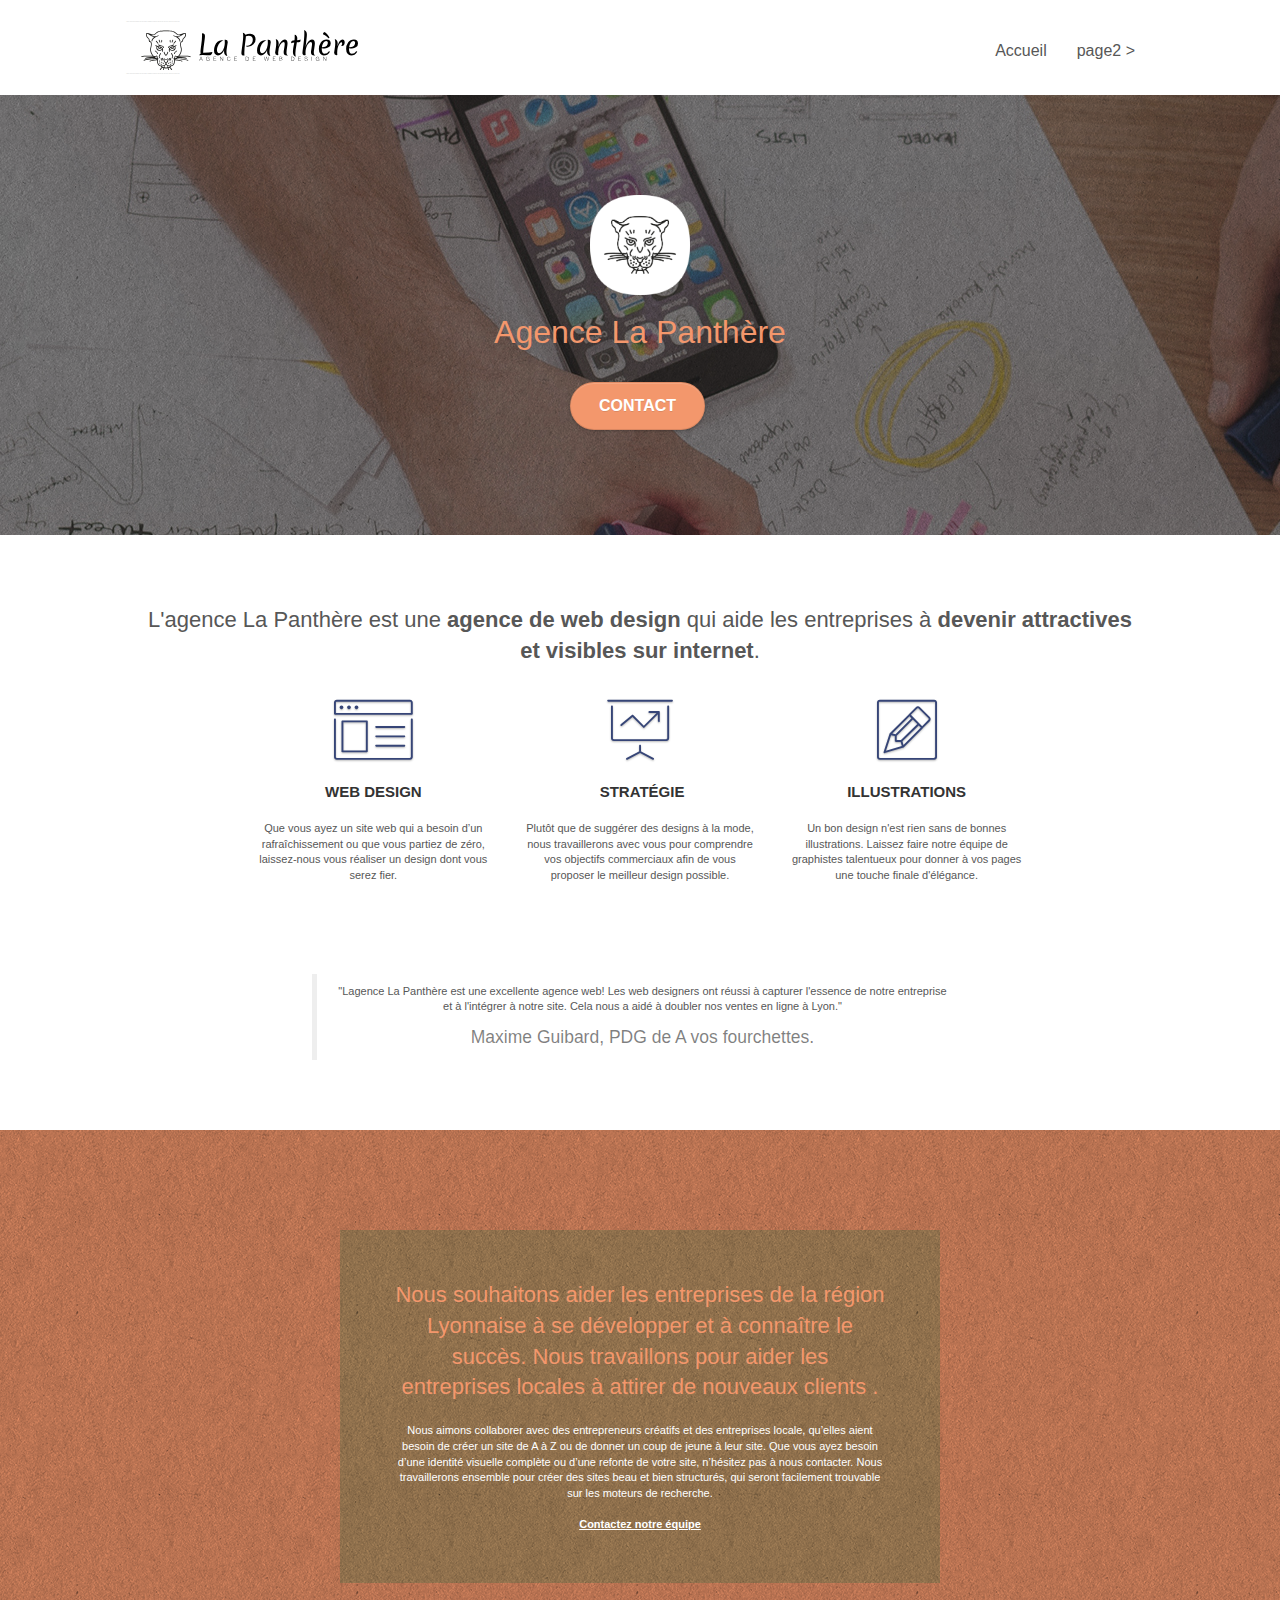
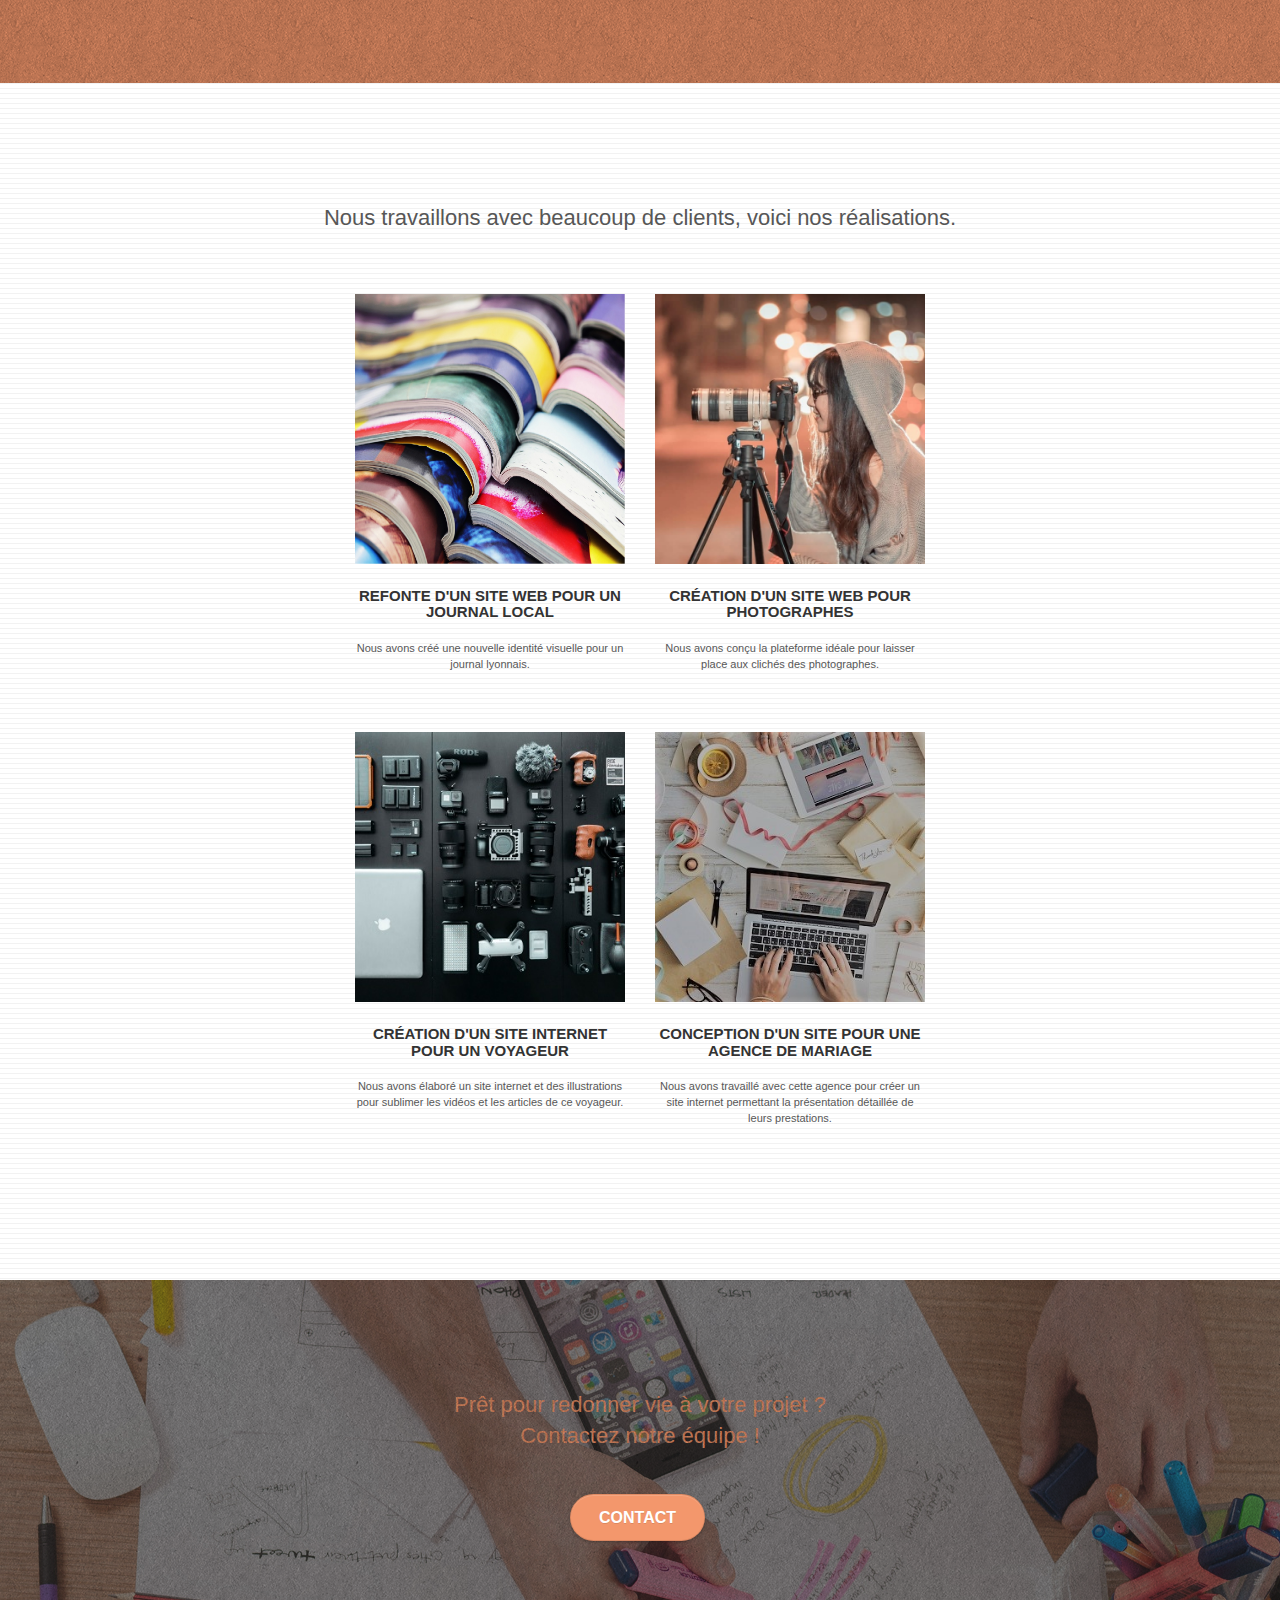
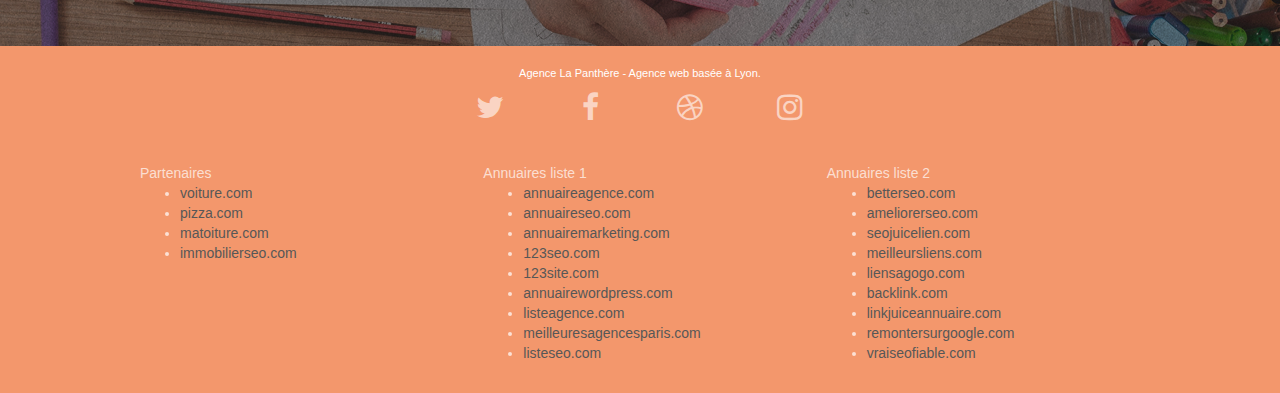
==== index.html @ a1bafecb "pertinence des keywords ok" ====
<!DOCTYPE html>
<html lang="fr">
  <head>
    <meta charset="utf-8" />
    <meta
      name="description"
      content="Meilleure agence web de Lyon. Vous avez un projet ? Conception, Design, Stratégie Marketing, Référencement, nos experts vous accompagnent et mettent tout en oeuvre pour réaliser votre projet dans les meilleurs délais !" />
    <meta
      name="viewport"
      content="width=device-width, initial-scale=1.0, viewport-fit=cover" />
    <meta name="robots" content="index, follow" />
    <meta
      name="google-site-verification"
      content="RViG1FQ-62EtWLOZRm4APrGvI9uywNCkAkOgfse4c8g" />
    <title>La Panthère – Agence de Web Design</title>

    <link rel="shortcut icon" type="image/png" href="./img/favicon.jpg" />

    <link
      rel="canonical"
      href="https://pyrhaa.github.io/openClass_projet_4/index.html" />
    <link rel="stylesheet" type="text/css" href="./css/bootstrap.css" />
    <link rel="stylesheet" type="text/css" href="style.css" />
    <link rel="stylesheet" type="text/css" href="./css/font-awesome.css" />
    <link rel="stylesheet" type="text/css" href="./css/et-line.css" />

    <script src="./js/jquery-2.1.0.js"></script>
    <script src="./js/bootstrap.js"></script>
    <script src="./js/blocs.js"></script>
    <script src="./js/jquery.touchSwipe.js" defer></script>
    <script src="./js/gmaps.js"></script>

    <!-- Analytics -->
    <script
      async
      src="https://www.googletagmanager.com/gtag/js?id=G-0PL867QD9D"></script>
    <script>
      window.dataLayer = window.dataLayer || [];
      function gtag() {
        dataLayer.push(arguments);
      }
      gtag('js', new Date());

      gtag('config', 'G-0PL867QD9D');
    </script>
    <!-- Analytics END -->
  </head>
  <body>
    <!-- Principal conteneur -->
    <div class="page-container">
      <!-- bloc-0 -->
      <div class="bloc bgc-white l-bloc" id="bloc-0">
        <div class="container bloc-sm">
          <nav class="navbar row">
            <div class="navbar-header">
              <div class="keywords" style="color: #cccccc; font-size: 1px">
                Agence web à paris, stratégie web, web design, illustrations,
                design de site web, site web, web, internet, site internet, site
              </div>
              <a class="navbar-brand" href="index.html"
                ><img
                  src="img/agence-la-panthere-monochrome.svg"
                  alt="logo agence la panthère"
                  height="40"
              /></a>
              <div class="keywords" style="color: #cccccc; font-size: 1px">
                Agence web à paris, stratégie web, web design, illustrations,
                design de site web, site web, web, internet, site internet, site
              </div>
              <button
                id="nav-toggle"
                type="button"
                class="ui-navbar-toggle navbar-toggle"
                data-toggle="collapse"
                data-target=".navbar-1">
                <span class="sr-only">Toggle navigation</span
                ><span class="icon-bar"></span><span class="icon-bar"></span
                ><span class="icon-bar"></span>
              </button>
            </div>
            <div class="collapse navbar-collapse navbar-1 special-dropdown-nav">
              <ul class="site-navigation nav navbar-nav">
                <li>
                  <a href="index.html">Accueil</a>
                </li>
                <li></li>
                <li>
                  <a href="./pages/contact.html">page2 &gt;</a>
                </li>
              </ul>
            </div>
          </nav>
        </div>
      </div>
      <!-- bloc-0 END -->

      <!-- bloc-1-presentation -->
      <div
        class="bloc bgc-dark-slate-blue bg-banniere d-bloc bg-t-edge bloc-bg-texture texture-paper b-parallax"
        id="bloc-1-hero">
        <div class="container bloc-lg">
          <div class="row tight-width-whitespace">
            <div class="col-sm-12">
              <img
                src="./img/logo.png"
                class="center-block image-resize-mode"
                width="100"
                alt="agence la panthère logo" />
              <h1 class="text-center hero-bloc-text tc-white">
                Agence La Panthère
              </h1>
              <div class="text-center">
                <a
                  href="./pages/contact.html"
                  class="btn btn-lg btn-clean btn-rd cta-hero btn-atomic-tangerine"
                  id="cta-hero"
                  >Contact</a
                >
              </div>
            </div>
          </div>
        </div>
      </div>
      <!-- bloc-1-presentation END -->

      <!-- bloc-2-services -->
      <div class="bloc bgc-white l-bloc" id="bloc-2-services">
        <div class="container bloc-md">
          <div class="row">
            <div class="col-sm-12 text-center">
              <h2 class="title-h2">
                L'agence La Panthère est une
                <b>agence de web design</b> qui aide les entreprises à
                <b>devenir attractives et visibles sur internet</b>.
              </h2>
            </div>
          </div>
          <div class="row voffset-lg med-width-whitespace">
            <div class="col-sm-4">
              <div class="text-center">
                <span
                  class="et-icon-browser sm-shadow icon-dark-slate-blue icons icon-lg"></span>
              </div>
              <h3 class="mg-md text-center">Web design</h3>
              <p class="text-center">
                Que vous ayez un site web qui a besoin d&rsquo;un
                rafraîchissement ou que vous partiez de zéro, laissez-nous vous
                réaliser un design dont vous serez fier.
              </p>
            </div>
            <div class="col-sm-4">
              <div class="text-center">
                <span
                  class="et-icon-presentation sm-shadow icon-dark-slate-blue icons icon-lg"></span>
              </div>
              <h3 class="mg-md text-center">&nbsp;Stratégie</h3>
              <p class="text-center">
                Plutôt que de suggérer des designs à la mode, nous travaillerons
                avec vous pour comprendre vos objectifs commerciaux afin de vous
                proposer le meilleur design possible.<br />
              </p>
            </div>
            <div class="col-sm-4">
              <div class="text-center">
                <span
                  class="et-icon-edit sm-shadow icon-dark-slate-blue icons icon-lg"></span>
              </div>
              <h3 class="mg-md text-center">Illustrations</h3>
              <p class="text-center">
                Un bon design n'est rien sans de bonnes illustrations. Laissez
                faire notre équipe de graphistes talentueux pour donner à vos
                pages une touche finale d'élégance.
              </p>
            </div>
          </div>
          <div class="row voffset-lg voffset">
            <div class="col-xs-12 col-md-8 col-md-offset-2 text-center">
              <blockquote class="text-center">
                <p>
                  "Lagence La Panthère est une excellente agence web! Les web
                  designers ont réussi à capturer l'essence de notre entreprise
                  et à l'intégrer à notre site. Cela nous a aidé à doubler nos
                  ventes en ligne à Lyon."
                </p>
                <figcaption>
                  Maxime Guibard, PDG de A vos fourchettes.
                </figcaption>
              </blockquote>
            </div>
          </div>
        </div>
      </div>
      <!-- bloc-2-services END -->

      <!-- bloc-3-what-i-do -->
      <div
        class="bloc tc-white bgc-atomic-tangerine bg-presentation d-bloc bloc-bg-texture texture-paper b-parallax"
        id="bloc-3-what-i-do">
        <div class="container bloc-lg">
          <div class="row tight-width-whitespace black-background">
            <div class="col-sm-12">
              <h2 class="mg-md text-center tc-white">
                Nous souhaitons aider les entreprises de la région Lyonnaise à
                se développer et à connaître le succès. Nous travaillons pour
                aider les entreprises locales à attirer de nouveaux clients .<br />
              </h2>
              <p class="text-center white">
                Nous aimons collaborer avec des entrepreneurs créatifs et des
                entreprises locale, qu’elles aient besoin de créer un site de A
                à Z ou de donner un coup de jeune à leur site. Que vous ayez
                besoin d’une identité visuelle complète ou d’une refonte de
                votre site, n’hésitez pas à nous contacter. Nous travaillerons
                ensemble pour créer des sites beau et bien structurés, qui
                seront facilement trouvable sur les moteurs de recherche.
                <br /><br /><a
                  class="ltc-white bold-link"
                  href="./pages/contact.html"
                  >Contactez notre équipe</a
                ><br />
              </p>
            </div>
          </div>
        </div>
      </div>
      <!-- bloc-3-what-i-do END -->

      <!-- bloc-4-portfolio -->
      <div
        class="bloc bgc-white bg-lines-h2-bg bg-repeat l-bloc"
        id="bloc-4-portfolio">
        <div class="container bloc-lg">
          <div class="row">
            <div class="col-sm-12 text-center">
              <h2 class="portfolio-h2">
                Nous travaillons avec beaucoup de clients, voici nos
                réalisations.
              </h2>
            </div>
          </div>
          <div class="row tight-width-whitespace portfolio-row">
            <div class="col-sm-6">
              <a
                href="#"
                data-lightbox="img/1.jpg"
                data-gallery-id="gallery-1"
                data-caption="Refonte d'un site web pour un journal local"
                data-frame="snapshot-lb"
                ><img
                  src="img/1.jpg"
                  alt="livres ouverts superposés les uns sur les autres"
                  class="img-responsive portfolio-thumb"
              /></a>
              <h3 class="mg-md text-center">
                Refonte d'un site web pour un journal local
              </h3>
              <p class="text-center">
                Nous avons créé une nouvelle identité visuelle pour un journal
                lyonnais.
              </p>
            </div>
            <div class="col-sm-6">
              <a
                href="#"
                data-lightbox="img/2.jpg"
                data-gallery-id="gallery-1"
                data-caption="Création d'un site web pour photographes"
                data-frame="snapshot-lb"
                ><img
                  src="img/2.jpg"
                  class="img-responsive portfolio-thumb"
                  alt="jeune femme prenant une photo avec un appareil professionnel"
              /></a>
              <h3 class="mg-md text-center">
                Création d'un site web pour photographes
              </h3>
              <p class="text-center">
                Nous avons conçu la plateforme idéale pour laisser place aux
                clichés des photographes.
              </p>
            </div>
          </div>
          <div class="row tight-width-whitespace portfolio-row">
            <div class="col-sm-6">
              <a
                href="#"
                data-lightbox="img/3.bmp"
                data-gallery-id="gallery-1"
                data-caption="Création d'un site internet pour un voyageur"
                data-frame="snapshot-lb"
                ><img
                  src="img/3.bmp"
                  class="img-responsive portfolio-thumb"
                  alt="étalage sur table d'objets électroniques"
              /></a>
              <h3 class="mg-md text-center">
                Création d'un site internet pour un voyageur
              </h3>
              <p class="text-center">
                Nous avons élaboré un site internet et des illustrations pour
                sublimer les vidéos et les articles de ce voyageur.
              </p>
            </div>
            <div class="col-sm-6">
              <a
                href="#"
                data-lightbox="img/4.bmp"
                data-gallery-id="gallery-1"
                data-caption="Conception d'un site pour une agence de mariage"
                data-frame="snapshot-lb"
                ><img
                  src="img/4.bmp"
                  class="img-responsive portfolio-thumb"
                  alt="mise en scène de deux personnes collaborant avec un ordinateur et une tasse de café sur un plan de travail"
              /></a>
              <h3 class="mg-md text-center">
                Conception d'un site pour une agence de mariage
              </h3>
              <p class="text-center">
                Nous avons travaillé avec cette agence pour créer un site
                internet permettant la présentation détaillée de leurs
                prestations.
              </p>
            </div>
          </div>
        </div>
      </div>
      <!-- bloc-4-portfolio END -->

      <!-- bloc-5-cta -->
      <div
        class="bloc bgc-dark-slate-blue bg-banniere d-bloc bloc-bg-texture texture-paper"
        id="bloc-5-cta">
        <div class="container bloc-lg">
          <div class="row">
            <h2 class="mg-md text-center tc-white">
              Prêt pour redonner vie à votre projet ?<br />Contactez notre
              équipe !
            </h2>
            <div class="col-sm-12 text-center">
              <a
                href="./pages/contact.html"
                class="btn btn-atomic-tangerine btn-clean btn-rd btn-lg cta-hero"
                >Contact</a
              >
            </div>
          </div>
        </div>
      </div>
      <!-- bloc-5-cta END -->

      <!-- Footer - bloc-8 -->
      <div class="bloc bgc-atomic-tangerine d-bloc" id="bloc-8">
        <div class="container bloc-sm">
          <div class="row">
            <div class="col-sm-12">
              <p class="text-center white">
                Agence La Panthère - Agence web basée à Lyon.<br />
              </p>
              <div class="row row-no-gutters social">
                <div class="col-sm-3">
                  <div class="text-center">
                    <a class="social" href="index.html"
                      ><span class="fa fa-twitter icon-md"></span
                    ></a>
                  </div>
                </div>
                <div class="col-sm-3">
                  <div class="text-center">
                    <a class="social" href="index.html"
                      ><span class="fa fa-facebook icon-md"></span
                    ></a>
                  </div>
                </div>
                <div class="col-sm-3">
                  <div class="text-center">
                    <a class="social" href="index.html"
                      ><span class="fa fa-dribbble icon-md"></span
                    ></a>
                  </div>
                </div>
                <div class="col-sm-3">
                  <div class="text-center">
                    <a class="social" href="index.html"
                      ><span class="fa fa-instagram icon-md"></span
                    ></a>
                  </div>
                </div>
                <div class="keywords" style="color: #f3976c">
                  Agence web à paris, stratégie web, web design, illustrations,
                  design de site web, site web, web, internet, site internet,
                  site
                </div>
              </div>
              <div class="row">
                <div class="col-sm-4">
                  Partenaires
                  <ul>
                    <li><a href="voiture.com">voiture.com</a></li>
                    <li><a href="pizza.com">pizza.com</a></li>
                    <li><a href="matoiture.com">matoiture.com</a></li>
                    <li><a href="immobilierseo.com">immobilierseo.com</a></li>
                  </ul>
                </div>
                <div class="col-sm-4">
                  Annuaires liste 1
                  <ul>
                    <li><a href="annuaireagence.com">annuaireagence.com</a></li>
                    <li><a href="annuaireseo.com">annuaireseo.com</a></li>
                    <li>
                      <a href="annuairemarketing.com">annuairemarketing.com</a>
                    </li>
                    <li><a href="123seoture.com">123seo.com</a></li>
                    <li><a href="123site.com">123site.com</a></li>
                    <li>
                      <a href="annuairewordpress.com">annuairewordpress.com</a>
                    </li>
                    <li><a href="listeagence.com">listeagence.com</a></li>
                    <li>
                      <a href="meilleuresagencesparis.com"
                        >meilleuresagencesparis.com</a
                      >
                    </li>
                    <li><a href="listeseo.com">listeseo.com</a></li>
                  </ul>
                </div>
                <div class="col-sm-4">
                  Annuaires liste 2
                  <ul>
                    <li><a href="betterseo.com">betterseo.com</a></li>
                    <li><a href="ameliorerseo.com">ameliorerseo.com</a></li>
                    <li><a href="seojuicelien.com">seojuicelien.com</a></li>
                    <li><a href="meilleursliens.com">meilleursliens.com</a></li>
                    <li><a href="liensagogo.com">liensagogo.com</a></li>
                    <li><a href="backlink.com">backlink.com</a></li>
                    <li>
                      <a href="linkjuiceannuaire.com">linkjuiceannuaire.com</a>
                    </li>
                    <li>
                      <a href="remontersurgoogle.com">remontersurgoogle.com</a>
                    </li>
                    <li><a href="vraiseofiable.com">vraiseofiable.com</a></li>
                  </ul>
                </div>
              </div>
            </div>
          </div>
        </div>
      </div>
      <!-- Footer - bloc-8 END -->
    </div>
    <!-- Principal conteneur END -->
  </body>
</html>
---- style.css ----
body {
    margin: 0;
    padding: 0;
    background: #FFF;
    overflow-x: hidden;
    -webkit-font-smoothing: antialiased;
    -moz-osx-font-smoothing: grayscale;
}

a,
button {
    transition: all .3s ease-in-out;
    outline: none!important;
}

a:hover {
    text-decoration: none;
    cursor: pointer;
}

#page-loading-blocs-notifaction {
    position: fixed;
    top: 0;
    bottom: 0;
    width: 100%;
    z-index: 100000;
    background: #FFFFFF url("img/pageload-spinner.gif") no-repeat center center;
}

.bloc {
    width: 100%;
    clear: both;
    background: 50% 50% no-repeat;
    padding: 0 50px;
    -webkit-background-size: cover;
    -moz-background-size: cover;
    -o-background-size: cover;
    background-size: cover;
    position: relative;
}

.bloc .container {
    padding-left: 0;
    padding-right: 0;
}

.bloc-lg {
    padding: 100px 50px;
}

.bloc-md {
    padding: 50px;
}

.bloc-sm {
    padding: 20px 50px;
}

.bg-center,
.bg-l-edge,
.bg-r-edge,
.bg-t-edge,
.bg-b-edge,
.bg-tl-edge,
.bg-bl-edge,
.bg-tr-edge,
.bg-br-edge,
.bg-repeat {
    -webkit-background-size: auto!important;
    -moz-background-size: auto!important;
    -o-background-size: auto!important;
    background-size: auto!important;
}

.bg-repeat {
    background: repeat;
}

.bg-t-edge {
    background: top no-repeat;
}

.bloc-bg-texture::before {
    content: "";
    background-size: 2px 2px;
    position: absolute;
    top: 0;
    bottom: 0;
    left: 0;
    right: 0;
}

.texture-paper::before {
    background: url("img/texture-paper.png");
    background-size: 280px 280px;
}

.b-parallax {
    background-attachment: fixed;
}

.d-bloc {
    color: rgba(255, 255, 255, .7);
}

.d-bloc button:hover {
    color: rgba(255, 255, 255, .9);
}

.d-bloc .icon-round,
.d-bloc .icon-square,
.d-bloc .icon-rounded,
.d-bloc .icon-semi-rounded-a,
.d-bloc .icon-semi-rounded-b {
    border-color: rgba(255, 255, 255, .9);
}

.d-bloc .divider-h span {
    border-color: rgba(255, 255, 255, .2);
}

.d-bloc .a-btn,
.d-bloc .navbar a,
.d-bloc .navbar-brand,
.d-bloc a .icon-sm,
.d-bloc a .icon-md,
.d-bloc a .icon-lg,
.d-bloc a .icon-xl,
.d-bloc h1 a,
.d-bloc h2 a,
.d-bloc h3 a,
.d-bloc h4 a,
.d-bloc h5 a,
.d-bloc h6 a,
.d-bloc p a {
    color: rgba(255, 255, 255, .6);
}

.d-bloc .a-btn:hover,
.d-bloc .navbar a:hover,
.d-bloc .navbar-brand:hover,
.d-bloc a:hover .icon-sm,
.d-bloc a:hover .icon-md,
.d-bloc a:hover .icon-lg,
.d-bloc a:hover .icon-xl,
.d-bloc h1 a:hover,
.d-bloc h2 a:hover,
.d-bloc h3 a:hover,
.d-bloc h4 a:hover,
.d-bloc h5 a:hover,
.d-bloc h6 a:hover,
.d-bloc p a:hover {
    color: rgba(255, 255, 255, 1);
}

.d-bloc .navbar-toggle .icon-bar {
    background: rgba(255, 255, 255, 1);
}

.d-bloc .btn-wire,
.d-bloc .btn-wire:hover {
    color: rgba(255, 255, 255, 1);
    border-color: rgba(255, 255, 255, 1);
}

.d-bloc .panel {
    color: rgba(0, 0, 0, .5);
}

.d-bloc .panel button:hover {
    color: rgba(0, 0, 0, .7);
}

.d-bloc .panel icon {
    border-color: rgba(0, 0, 0, .7);
}

.d-bloc .panel .divider-h span {
    border-color: rgba(0, 0, 0, .1);
}

.d-bloc .panel .a-btn {
    color: rgba(0, 0, 0, .6);
}

.d-bloc .panel .a-btn:hover {
    color: rgba(0, 0, 0, 1);
}

.d-bloc .panel .btn-wire,
.d-bloc .panel .btn-wire:hover {
    color: rgba(0, 0, 0, .7);
    border-color: rgba(0, 0, 0, .3);
}

.d-bloc .panel,
.l-bloc {
    color: rgba(0, 0, 0, .5);
}

.d-bloc .panel button:hover,
.l-bloc button:hover {
    color: rgba(0, 0, 0, .7);
}

.l-bloc .icon-round,
.l-bloc .icon-square,
.l-bloc .icon-rounded,
.l-bloc .icon-semi-rounded-a,
.l-bloc .icon-semi-rounded-b {
    border-color: rgba(0, 0, 0, .7);
}

.d-bloc .panel .divider-h span,
.l-bloc .divider-h span {
    border-color: rgba(0, 0, 0, .1);
}

.d-bloc .panel .a-btn,
.l-bloc .a-btn,
.l-bloc .navbar a,
.l-bloc .navbar-brand,
.l-bloc a .icon-sm,
.l-bloc a .icon-md,
.l-bloc a .icon-lg,
.l-bloc a .icon-xl,
.l-bloc h1 a,
.l-bloc h2 a,
.l-bloc h3 a,
.l-bloc h4 a,
.l-bloc h5 a,
.l-bloc h6 a,
.l-bloc p a {
    color: rgba(0, 0, 0, .6);
}

.d-bloc .panel .a-btn:hover,
.l-bloc .a-btn:hover,
.l-bloc .navbar a:hover,
.l-bloc .navbar-brand:hover,
.l-bloc a:hover .icon-sm,
.l-bloc a:hover .icon-md,
.l-bloc a:hover .icon-lg,
.l-bloc a:hover .icon-xl,
.l-bloc h1 a:hover,
.l-bloc h2 a:hover,
.l-bloc h3 a:hover,
.l-bloc h4 a:hover,
.l-bloc h5 a:hover,
.l-bloc h6 a:hover,
.l-bloc p a:hover {
    color: rgba(0, 0, 0, 1);
}

.l-bloc .navbar-toggle .icon-bar {
    color: rgba(0, 0, 0, .6);
}

.d-bloc .panel .btn-wire,
.d-bloc .panel .btn-wire:hover,
.l-bloc .btn-wire,
.l-bloc .btn-wire:hover {
    color: rgba(0, 0, 0, .7);
    border-color: rgba(0, 0, 0, .3);
}

.voffset {
    margin-top: 30px;
}

.voffset-lg {
    margin-top: 80px;
}

.row-no-gutters {
    margin-right: 0;
    margin-left: 0;
}

.row.row-no-gutters > [class^="col-"],
.row.row-no-gutters > [class*=" col-"] {
    padding-right: 0;
    padding-left: 0;
}

#bloc-1-hero h1 {
    font-size: 32px;
}

.navbar {
    margin-bottom: 0;
    z-index: 1;
}

.navbar-brand {
    height: auto;
    padding: 3px 15px;
    font-size: 25px;
    font-weight: normal;
    font-weight: 600;
    line-height: 44px;
}

.navbar-brand img {
    max-height: 200px;
    margin: 0 5px 0 0;
    display: inline;
}

.navbar-brand img[src$=svg] {
    min-width: 100px;
}

.nav-center .navbar-brand img {
    margin: 0;
}

.navbar .nav {
    padding-top: 2px;
    margin-right: -16px;
    float: right;
    z-index: 1;
}

.nav > li {
    float: left;
    margin-top: 4px;
    font-size: 16px;
}

.navbar-nav .open .dropdown-menu > li > a {
    text-align: inherit;
}

.nav > li a:hover,
.nav > li a:focus {
    background: transparent;
}

.navbar-toggle {
    margin: 10px 10px 0 0;
    border: 0px;
}

.navbar-toggle:hover {
    background: transparent!important;
}

.navbar-toggle .icon-bar {
    background-color: rgba(0, 0, 0, .5);
    width: 26px;
}

.nav-invert .navbar .nav {
    float: left;
}

.nav-invert .navbar-header,
.nav-invert .navbar-brand {
    float: right;
    position: relative;
    z-index: 2;
}

@media (min-width: 768px) {
    .site-navigation {
        position: absolute;
        top: 50%;
        right: 20px;
        transform: translate(0, -50%);
        -webkit-transform: translateY(-50%);
    }
    .nav > li .dropdown-menu a,
    .nav > li .dropdown-menu a:hover {
        color: #484848;
    }
    .nav-invert .site-navigation {
        left: 0;
        right: 0;
    }
    .nav-center {
        text-align: center;
    }
    .nav-center .navbar-header {
        width: 100%;
    }
    .nav-center .navbar-header,
    .nav-center .navbar-brand,
    .nav-center .nav > li {
        float: none;
        display: inline-block;
    }
    .nav-center .site-navigation {
        position: relative;
        width: 100%;
        right: 0;
        margin-right: 0px;
        margin-top: 20px;
    }
    .nav-center.mini-nav .navbar-toggle {
        float: none;
        margin: 10px auto 0;
    }
}

.nav > li > .dropdown a {
    background: none!important;
    display: block;
    padding: 14px 15px;
}

nav .caret {
    margin: 0 5px;
}

.dropdown-menu .dropdown-menu {
    top: -8px;
    left: 100%;
}

.dropdown-menu .dropmenu-flow-right {
    top: 100%;
    left: 0;
    margin-left: -1px;
    border-top-left-radius: 0;
    border-top-right-radius: 0;
}

.dropdown-menu .dropdown span {
    border: 4px solid black;
    border-top-color: transparent;
    border-right-color: transparent;
    border-bottom-color: transparent;
    margin: 6px -5px 0 0!important;
    float: right;
}

.mg-md {
    margin-top: 10px;
    margin-bottom: 20px;
}

.mg-lg {
    margin-top: 10px;
    margin-bottom: 40px;
}

.btn {
    margin: 0 5px 5px 0;
}

.btn.pull-right {
    margin: 0 0 5px 5px;
}

.btn-d,
.btn-d:hover,
.btn-d:focus {
    color: #FFF;
    background: rgba(0, 0, 0, .3);
}

button {
    outline: none!important;
}

.btn-rd {
    border-radius: 40px;
}

.btn-clean {
    border: 1px solid rgba(0, 0, 0, .08);
    border-bottom-color: rgba(0, 0, 0, .1);
    text-shadow: 0 1px 0 rgba(0, 0, 1, .1);
    box-shadow: 0 1px 3px rgba(0, 0, 1, .25), inset 0 1px 0 0 rgba(255, 255, 255, .15);
}

.icon-md {
    font-size: 30px!important;
}

.icon-lg {
    font-size: 60px!important;
}

.sm-shadow {
    text-shadow: 0 1px 2px rgba(0, 0, 0, .3);
}

.panel-sq,
.panel-sq .panel-heading,
.panel-sq .panel-footer {
    border-radius: 0;
}

.panel-rd {
    border-radius: 30px;
}

.panel-rd .panel-heading {
    border-radius: 29px 29px 0 0;
}

.panel-rd .panel-footer {
    border-radius: 0 0 29px 29px;
}

.form-control {
    border-color: rgba(0, 0, 0, .1);
    box-shadow: none;
}

.scrollToTop {
    width: 40px;
    height: 40px;
    position: fixed;
    bottom: 20px;
    right: 20px;
    opacity: 0;
    z-index: 500;
    transition: all .3s ease-in-out;
}

.scrollToTop span {
    margin-top: 6px;
}

.showScrollTop {
    font-size: 14px;
    opacity: 1;
}

a[data-lightbox] {
    position: relative;
    display: block;
    text-align: center;
}

a[data-lightbox]:hover::before {
    content: "+";
    font-family: "HelveticaNeue-Light", "Helvetica Neue Light", "Helvetica Neue", Helvetica, Arial;
    font-size: 32px;
    width: 50px;
    height: 50px;
    margin-left: -25px;
    border-radius: 50%;
    background: rgba(0, 0, 0, .6);
    color: #FFF;
    font-weight: 100;
    z-index: 1;
    position: absolute;
    top: 50%;
    transform: translateY(-50%);
    -webkit-transform: translateY(-50%);
}

a[data-lightbox]:hover img {
    opacity: 0.6;
    -webkit-animation-fill-mode: none;
    animation-fill-mode: none;
}

#lightbox-modal {
    display: flex;
    align-items: center;
}

#lightbox-modal .modal-dialog {
    width: 90%;
    max-width: 900px;
    margin: 0 auto 0;
}

#lightbox-modal .modal-dialog img {
    max-height: 90vh;
    margin: 0 auto;
}

.lightbox-caption {
    padding: 20px;
    color: #FFF;
    background: rgba(0, 0, 0, .5);
    position: absolute;
    left: 15px;
    right: 15px;
    bottom: 5px;
}

.close-lightbox {
    color: #FFF;
    font-size: 30px;
    position: absolute;
    top: 20px;
    right: 20px;
    z-index: 20;
    background: rgba(0, 0, 0, .5);
    border: none;
    line-height: 30px;
    padding: 0 9px 5px;
    opacity: 0.3;
}

.close-lightbox:hover,
.next-lightbox:hover,
.prev-lightbox:hover {
    opacity: 1.0;
    color: #FFF;
}

.next-lightbox,
.prev-lightbox {
    font-size: 20px;
    color: rgba(255, 255, 255, .9);
    background: rgba(0, 0, 0, .5);
    transition: all .2s ease-in-out;
    position: absolute;
    top: 45%;
    z-index: 1;
    opacity: 0.4;
}

.next-lightbox {
    padding: 6px 8px 1px 13px;
    right: 25px;
}

.prev-lightbox {
    padding: 6px 13px 1px 10px;
    left: 25px;
}

.snapshot-lb .modal-body {
    padding-bottom: 45px;
}

.snapshot-lb .lightbox-caption {
    padding: 0;
    color: rgba(0, 0, 0, .5);
    background: none;
}

h1,
h2,
h3,
h4,
h5,
h6,
p,
label,
.btn,
a {
    font-family: "helvetica";
    font-weight: 400;
    color: #575757!important;
}

.container {
    max-width: 1000px;
}

.hero-bloc-text {
    font-size: 38px;
}

.hero-bloc-text-sub {
    font-size: 36px;
}

.statement-bloc-text {
    line-height: 26px;
    font-style: italic;
    font-size: 20px;
    text-align: center;
    font-weight: lighter;
    max-width: 520px;
    margin: auto auto auto auto;
}

p {
    font-size: 11px;
}

.tight-width-whitespace {
    max-width: 600px;
    margin: auto auto auto auto;
}

.h1 {
    font-size: 20px;
    font-family: "Open Sans";
}

.cta-hero {
    margin-top: 22px;
    color: #FFFFFF!important;
    text-transform: uppercase;
    padding: 12px 28px 12px 28px;
    font-size: 16px;
    font-weight: 700;
}

.social {
    max-width: 400px;
    margin: auto auto auto auto;
}

h2 {
    font-size: 22px;
    line-height: 1.4em;
}

h3 {
    font-size: 15px;
    text-transform: uppercase;
    font-weight: 700;
    color: #333333!important;
}

.med-width-whitespace {
    max-width: 800px;
    margin: auto auto auto auto;
    box-shadow: 0px 0px 0px #000000;
}

h1 {
    color: #333333!important;
}

h4 {
    color: #333333!important;
}

.icons {
    margin-bottom: 14px;
    margin-top: 24px;
}

.white {
    color: #FFFFFF!important;
}

.portfolio-thumb {
    margin-bottom: 24px;
}

.portfolio-row {
    margin-bottom: 44px;
    margin-top: 50px;
}

.avatar {
    box-shadow: 0px 4px 9px rgba(0, 0, 0, 0.3);
}

.black-background {
    background-color: rgba(165, 147, 99, 0.7);
    padding: 40px 40px 40px 40px;
}

.bold-link {
    font-weight: 900;
    text-decoration: underline!important;
}

.bgc-white {
    background-color: #FFFFFF;
}

.bgc-dark-slate-blue {
    background-color: #364577;
}

.bgc-atomic-tangerine {
    background-color: #F3976C;
}

.tc-white {
    color: #F3976C!important;
}

.btn-atomic-tangerine {
    background: #F3976C;
    color: #FFFFFF!important;
}

.btn-atomic-tangerine:hover {
    background: #c27956!important;
    color: #FFFFFF!important;
}

.ltc-white {
    color: #FFFFFF!important;
}

.ltc-white:hover {
    color: #cccccc!important;
}

.ltc-atomic-tangerine {
    color: #F3976C!important;
}

.ltc-atomic-tangerine:hover {
    color: #c27956!important;
}

.icon-dark-slate-blue {
    color: #364577!important;
    border-color: #364577!important;
}

.bg-dots-bg {
    background-image: url("img/dots-bg.png");
}

.bg-lines-h2-bg {
    background-image: url("img/lines-h2-bg.png");
}

.bg-banniere {
    background-image: url("img/agence-la-panthere.jpg");
}

.bg-presentation {
    background-image: url("img/image-de-presentation.bmp");
}

@media (max-width: 1024px) {
    .bloc {
        padding-left: 20px;
        padding-right: 20px;
    }
    .bloc.full-width-bloc,
    .bloc-tile-2.full-width-bloc .container,
    .bloc-tile-3.full-width-bloc .container,
    .bloc-tile-4.full-width-bloc .container {
        padding-left: 0;
        padding-right: 0;
    }
}

@media (max-width: 992px) and (min-width: 768px) {
    .navbar .nav {
        max-width: 80%
    }
    .nav-center.navbar .nav {
        max-width: 100%
    }
}

@media only screen and (min-device-width: 768px) and (max-device-width: 1024px) and (orientation: landscape) {
    .b-parallax {
        background-attachment: scroll;
    }
}

@media only screen and (min-device-width: 1024px) and (max-device-width: 1366px) and (-webkit-min-device-pixel-ratio: 1.5) {
    .b-parallax {
        background-attachment: scroll;
    }
}

@media (max-width: 991px) {
    .container {
        width: 100%;
    }
    .b-parallax {
        background-attachment: scroll;
    }
    .page-container,
    #hero-bloc {
        overflow-x: hidden;
        position: relative;
    }
    .bloc {
        padding-left: constant(safe-area-inset-left);
        padding-right: constant(safe-area-inset-right);
    }
    .bloc-group,
    .bloc-group .bloc {
        display: block;
        width: 100%;
    }
    .bloc-fill-screen .fill-bloc-top-edge,
    .bloc-fill-screen .fill-bloc-bottom-edge {
        padding: 0 20px;
        padding-left: constant(safe-area-inset-left);
        padding-right: constant(safe-area-inset-right);
    }
}

@media (max-width: 767px) {
    .page-container {
        overflow-x: hidden;
        position: relative;
    }
    h1,
    h2,
    h3,
    h4,
    h5,
    h6,
    p,
    #disqus_thread {
        padding-left: 10px!important;
        padding-right: 10px!important;
    }
    .b-parallax {
        background-attachment: scroll;
    }
    .navbar .nav {
        padding-top: 0;
        border-top: 1px solid rgba(0, 0, 0, .2);
        float: none!important;
    }
    .navbar.row {
        margin-left: 0;
        margin-right: 0;
    }
    .site-navigation {
        position: inherit;
        transform: none;
        -webkit-transform: none;
        -ms-transform: none;
    }
    .nav > li {
        margin-top: 0;
        border-bottom: 1px solid rgba(0, 0, 0, .1);
        background: rgba(0, 0, 0, .05);
        text-align: left;
        padding-left: 15px;
        width: 100%;
    }
    .nav > li:hover {
        background: rgba(0, 0, 0, .08);
    }
    .dropdown .dropdown a .caret {
        float: none;
        margin: 5px 0 0 10px!important;
        border: 4px solid black;
        border-bottom-color: transparent;
        border-right-color: transparent;
        border-left-color: transparent;
    }
    #hero-bloc .navbar .nav {
        background: rgba(0, 0, 0, .8);
    }
    #hero-bloc .navbar .nav a {
        color: rgba(255, 255, 255, .6);
    }
    .hero {
        padding: 50px 0;
    }
    .hero-nav {
        left: -1px;
        right: -1px;
    }
    .navbar-collapse {
        padding: 0;
        overflow-x: hidden;
        -webkit-box-shadow: none;
        box-shadow: none;
    }
    .navbar-brand img {
        max-height: 40px;
        width: auto;
    }
    .nav-invert .navbar-header {
        float: none;
        width: 100%;
    }
    .nav-invert .navbar-toggle {
        float: left;
        margin-left: 10px;
    }
    .bloc {
        padding-left: 0;
        padding-right: 0;
    }
    .bloc-xxl,
    .bloc-xl,
    .bloc-lg {
        padding: 40px 0;
    }
    .bloc-sm,
    .bloc-md {
        padding-left: 0;
        padding-right: 0;
    }
    .bloc-tile-2 .container,
    .bloc-tile-3 .container,
    .bloc-tile-4 .container,
    .bloc-fill-screen .fill-bloc-top-edge,
    .bloc-fill-screen .fill-bloc-bottom-edge {
        padding-left: 0;
        padding-right: 0;
    }
    .a-block {
        padding: 0 10px;
    }
    .btn-dwn {
        display: none;
    }
    .voffset {
        margin-top: 5px;
    }
    .voffset-md {
        margin-top: 20px;
    }
    .voffset-lg {
        margin-top: 30px;
    }
    form {
        padding: 5px;
    }
    .close-lightbox {
        display: inline-block;
    }
    .blocsapp-device-iphone5 {
        background-size: 216px 425px;
        padding-top: 60px;
        width: 216px;
        height: 425px;
    }
    .blocsapp-device-iphone5 img {
        width: 180px;
        height: 320px;
    }
}

@media (max-width: 400px) {
    .bloc {
        padding-left: 0;
        padding-right: 0;
    }
}

@media (max-width: 767px) {
    .bloc-mob-center-text {
        text-align: center;
    }
}
---- css/et-line.css ----
@font-face {
    font-family: et-line;
    src: url(../fonts/et-line.eot);
    src: url(../fonts/et-line.eot?#iefix) format('embedded-opentype'), url(../fonts/et-line.woff) format('woff'), url(../fonts/et-line.ttf) format('truetype'), url(../fonts/et-line.svg#et-line) format('svg');
    font-weight: 400;
    font-style: normal
}

.et-icon-adjustments,
.et-icon-alarmclock,
.et-icon-anchor,
.et-icon-aperture,
.et-icon-attachment,
.et-icon-bargraph,
.et-icon-basket,
.et-icon-beaker,
.et-icon-bike,
.et-icon-book-open,
.et-icon-briefcase,
.et-icon-browser,
.et-icon-calendar,
.et-icon-camera,
.et-icon-caution,
.et-icon-chat,
.et-icon-circle-compass,
.et-icon-clipboard,
.et-icon-clock,
.et-icon-cloud,
.et-icon-compass,
.et-icon-desktop,
.et-icon-dial,
.et-icon-document,
.et-icon-documents,
.et-icon-download,
.et-icon-dribbble,
.et-icon-edit,
.et-icon-envelope,
.et-icon-expand,
.et-icon-facebook,
.et-icon-flag,
.et-icon-focus,
.et-icon-gears,
.et-icon-genius,
.et-icon-gift,
.et-icon-global,
.et-icon-globe,
.et-icon-googleplus,
.et-icon-grid,
.et-icon-happy,
.et-icon-hazardous,
.et-icon-heart,
.et-icon-hotairballoon,
.et-icon-hourglass,
.et-icon-key,
.et-icon-laptop,
.et-icon-layers,
.et-icon-lifesaver,
.et-icon-lightbulb,
.et-icon-linegraph,
.et-icon-linkedin,
.et-icon-lock,
.et-icon-magnifying-glass,
.et-icon-map,
.et-icon-map-pin,
.et-icon-megaphone,
.et-icon-mic,
.et-icon-mobile,
.et-icon-newspaper,
.et-icon-notebook,
.et-icon-paintbrush,
.et-icon-paperclip,
.et-icon-pencil,
.et-icon-phone,
.et-icon-picture,
.et-icon-pictures,
.et-icon-piechart,
.et-icon-presentation,
.et-icon-pricetags,
.et-icon-printer,
.et-icon-profile-female,
.et-icon-profile-male,
.et-icon-puzzle,
.et-icon-quote,
.et-icon-recycle,
.et-icon-refresh,
.et-icon-ribbon,
.et-icon-rss,
.et-icon-sad,
.et-icon-scissors,
.et-icon-scope,
.et-icon-search,
.et-icon-shield,
.et-icon-speedometer,
.et-icon-strategy,
.et-icon-streetsign,
.et-icon-tablet,
.et-icon-target,
.et-icon-telescope,
.et-icon-toolbox,
.et-icon-tools,
.et-icon-tools-2,
.et-icon-trophy,
.et-icon-tumblr,
.et-icon-twitter,
.et-icon-upload,
.et-icon-video,
.et-icon-wallet,
.et-icon-wine {
    font-family: et-line;
    speak: none;
    font-style: normal;
    font-weight: 400;
    font-variant: normal;
    text-transform: none;
    line-height: 1;
    -webkit-font-smoothing: antialiased;
    -moz-osx-font-smoothing: grayscale;
    display: inline-block
}

.et-icon-mobile:before {
    content: "\e000"
}

.et-icon-laptop:before {
    content: "\e001"
}

.et-icon-desktop:before {
    content: "\e002"
}

.et-icon-tablet:before {
    content: "\e003"
}

.et-icon-phone:before {
    content: "\e004"
}

.et-icon-document:before {
    content: "\e005"
}

.et-icon-documents:before {
    content: "\e006"
}

.et-icon-search:before {
    content: "\e007"
}

.et-icon-clipboard:before {
    content: "\e008"
}

.et-icon-newspaper:before {
    content: "\e009"
}

.et-icon-notebook:before {
    content: "\e00a"
}

.et-icon-book-open:before {
    content: "\e00b"
}

.et-icon-browser:before {
    content: "\e00c"
}

.et-icon-calendar:before {
    content: "\e00d"
}

.et-icon-presentation:before {
    content: "\e00e"
}

.et-icon-picture:before {
    content: "\e00f"
}

.et-icon-pictures:before {
    content: "\e010"
}

.et-icon-video:before {
    content: "\e011"
}

.et-icon-camera:before {
    content: "\e012"
}

.et-icon-printer:before {
    content: "\e013"
}

.et-icon-toolbox:before {
    content: "\e014"
}

.et-icon-briefcase:before {
    content: "\e015"
}

.et-icon-wallet:before {
    content: "\e016"
}

.et-icon-gift:before {
    content: "\e017"
}

.et-icon-bargraph:before {
    content: "\e018"
}

.et-icon-grid:before {
    content: "\e019"
}

.et-icon-expand:before {
    content: "\e01a"
}

.et-icon-focus:before {
    content: "\e01b"
}

.et-icon-edit:before {
    content: "\e01c"
}

.et-icon-adjustments:before {
    content: "\e01d"
}

.et-icon-ribbon:before {
    content: "\e01e"
}

.et-icon-hourglass:before {
    content: "\e01f"
}

.et-icon-lock:before {
    content: "\e020"
}

.et-icon-megaphone:before {
    content: "\e021"
}

.et-icon-shield:before {
    content: "\e022"
}

.et-icon-trophy:before {
    content: "\e023"
}

.et-icon-flag:before {
    content: "\e024"
}

.et-icon-map:before {
    content: "\e025"
}

.et-icon-puzzle:before {
    content: "\e026"
}

.et-icon-basket:before {
    content: "\e027"
}

.et-icon-envelope:before {
    content: "\e028"
}

.et-icon-streetsign:before {
    content: "\e029"
}

.et-icon-telescope:before {
    content: "\e02a"
}

.et-icon-gears:before {
    content: "\e02b"
}

.et-icon-key:before {
    content: "\e02c"
}

.et-icon-paperclip:before {
    content: "\e02d"
}

.et-icon-attachment:before {
    content: "\e02e"
}

.et-icon-pricetags:before {
    content: "\e02f"
}

.et-icon-lightbulb:before {
    content: "\e030"
}

.et-icon-layers:before {
    content: "\e031"
}

.et-icon-pencil:before {
    content: "\e032"
}

.et-icon-tools:before {
    content: "\e033"
}

.et-icon-tools-2:before {
    content: "\e034"
}

.et-icon-scissors:before {
    content: "\e035"
}

.et-icon-paintbrush:before {
    content: "\e036"
}

.et-icon-magnifying-glass:before {
    content: "\e037"
}

.et-icon-circle-compass:before {
    content: "\e038"
}

.et-icon-linegraph:before {
    content: "\e039"
}

.et-icon-mic:before {
    content: "\e03a"
}

.et-icon-strategy:before {
    content: "\e03b"
}

.et-icon-beaker:before {
    content: "\e03c"
}

.et-icon-caution:before {
    content: "\e03d"
}

.et-icon-recycle:before {
    content: "\e03e"
}

.et-icon-anchor:before {
    content: "\e03f"
}

.et-icon-profile-male:before {
    content: "\e040"
}

.et-icon-profile-female:before {
    content: "\e041"
}

.et-icon-bike:before {
    content: "\e042"
}

.et-icon-wine:before {
    content: "\e043"
}

.et-icon-hotairballoon:before {
    content: "\e044"
}

.et-icon-globe:before {
    content: "\e045"
}

.et-icon-genius:before {
    content: "\e046"
}

.et-icon-map-pin:before {
    content: "\e047"
}

.et-icon-dial:before {
    content: "\e048"
}

.et-icon-chat:before {
    content: "\e049"
}

.et-icon-heart:before {
    content: "\e04a"
}

.et-icon-cloud:before {
    content: "\e04b"
}

.et-icon-upload:before {
    content: "\e04c"
}

.et-icon-download:before {
    content: "\e04d"
}

.et-icon-target:before {
    content: "\e04e"
}

.et-icon-hazardous:before {
    content: "\e04f"
}

.et-icon-piechart:before {
    content: "\e050"
}

.et-icon-speedometer:before {
    content: "\e051"
}

.et-icon-global:before {
    content: "\e052"
}

.et-icon-compass:before {
    content: "\e053"
}

.et-icon-lifesaver:before {
    content: "\e054"
}

.et-icon-clock:before {
    content: "\e055"
}

.et-icon-aperture:before {
    content: "\e056"
}

.et-icon-quote:before {
    content: "\e057"
}

.et-icon-scope:before {
    content: "\e058"
}

.et-icon-alarmclock:before {
    content: "\e059"
}

.et-icon-refresh:before {
    content: "\e05a"
}

.et-icon-happy:before {
    content: "\e05b"
}

.et-icon-sad:before {
    content: "\e05c"
}

.et-icon-facebook:before {
    content: "\e05d"
}

.et-icon-twitter:before {
    content: "\e05e"
}

.et-icon-googleplus:before {
    content: "\e05f"
}

.et-icon-rss:before {
    content: "\e060"
}

.et-icon-tumblr:before {
    content: "\e061"
}

.et-icon-linkedin:before {
    content: "\e062"
}

.et-icon-dribbble:before {
    content: "\e063"
}
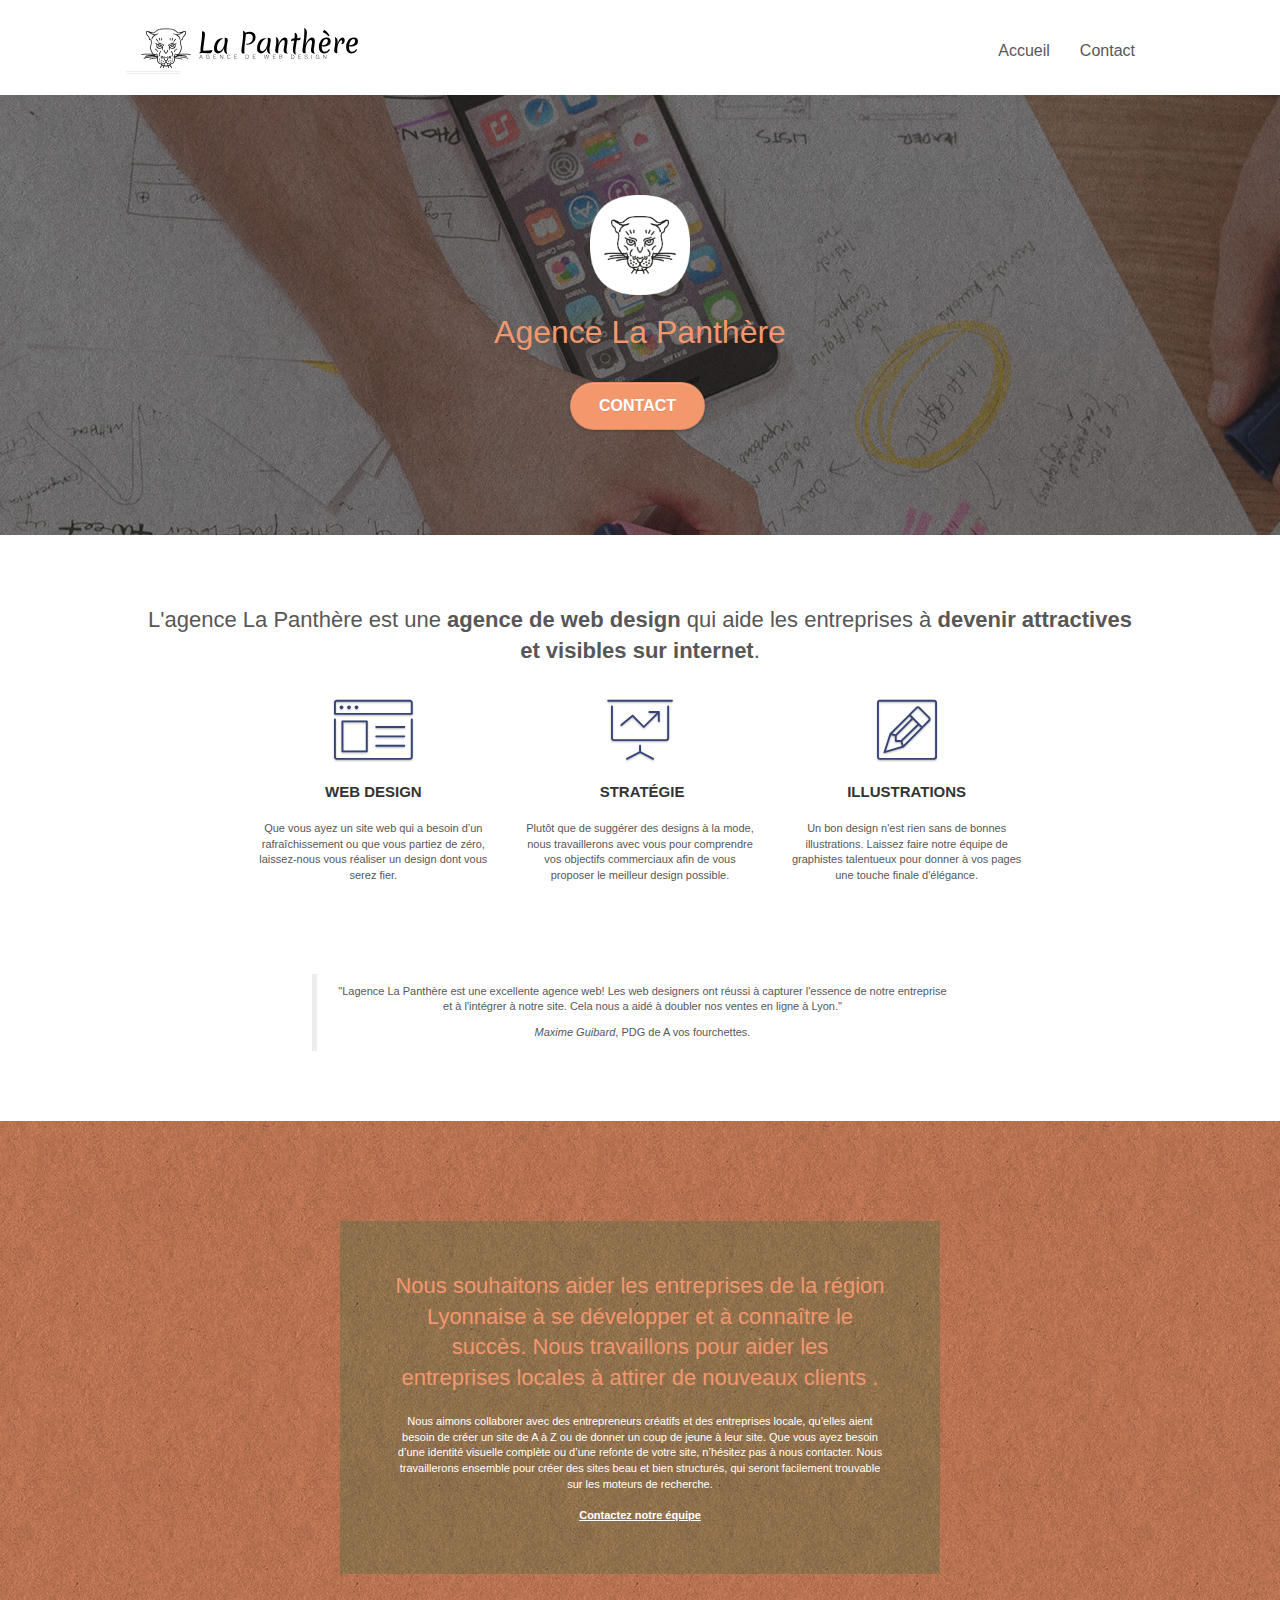
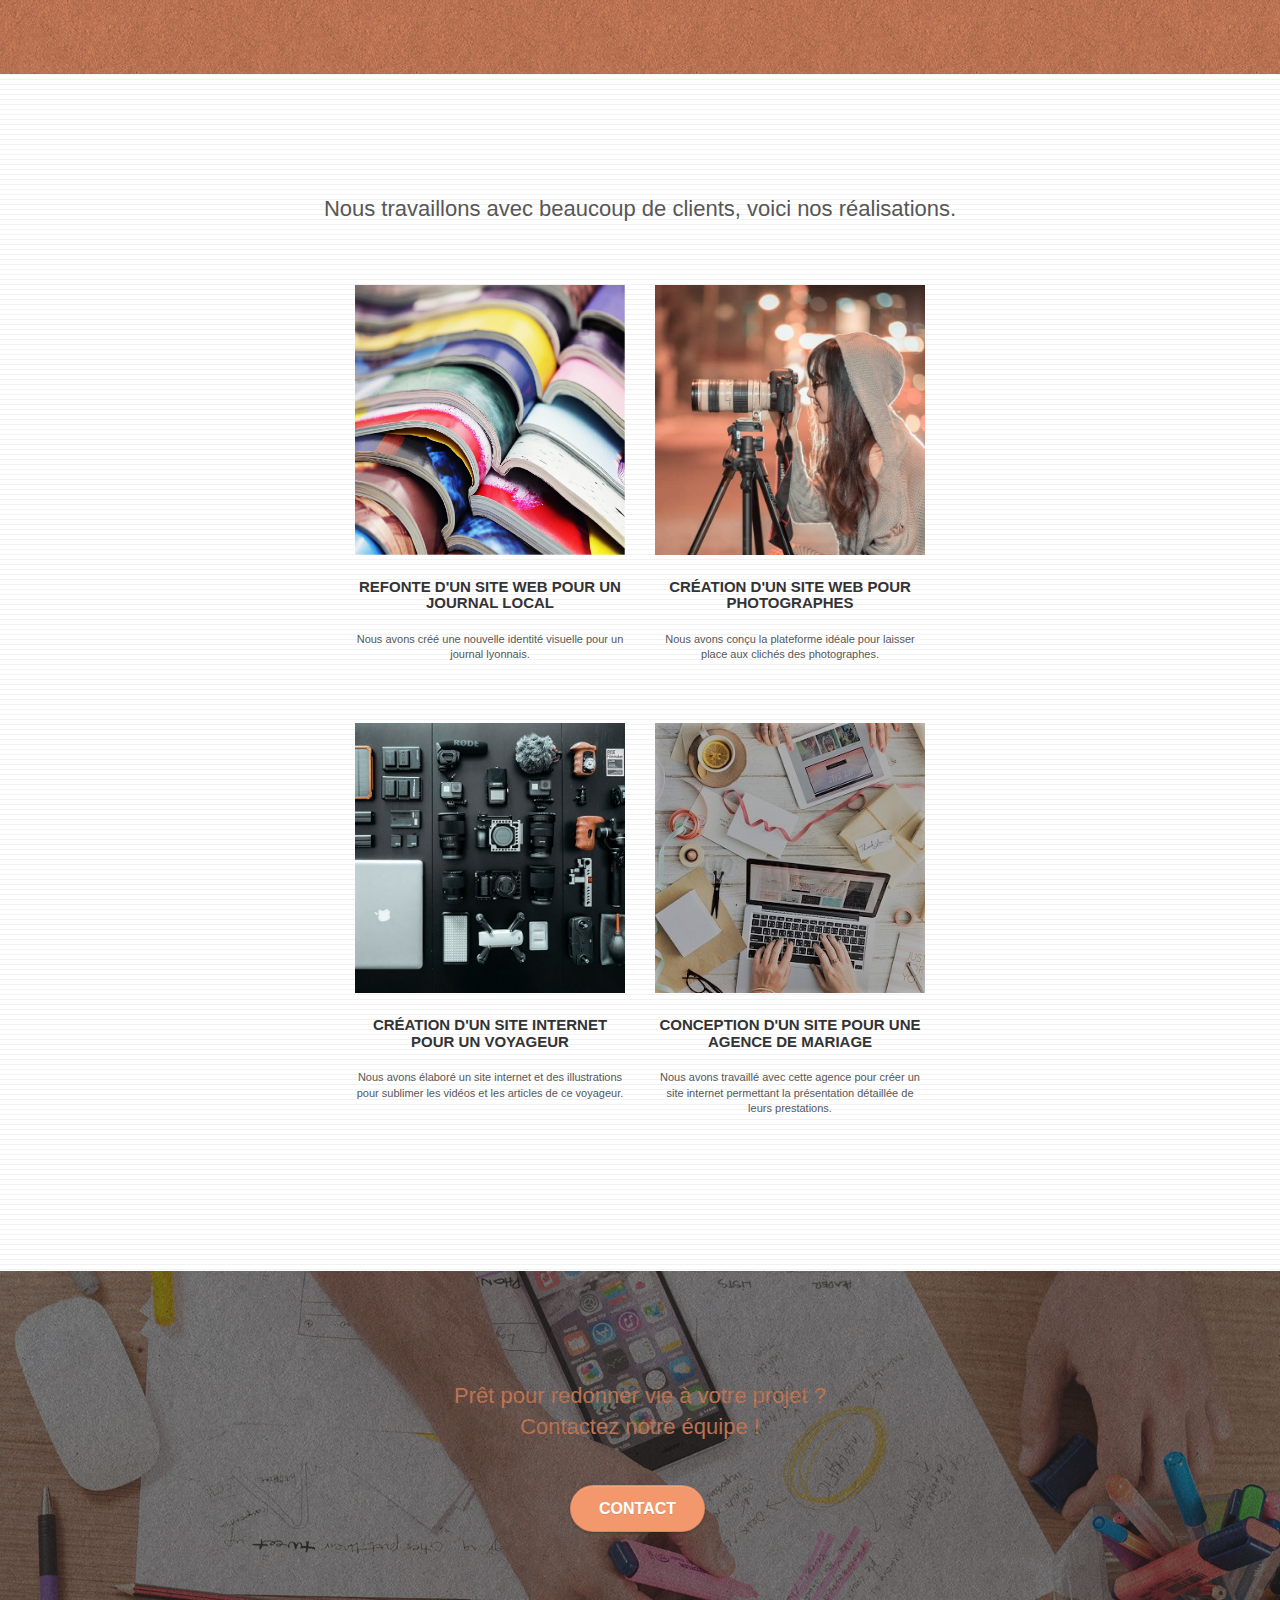
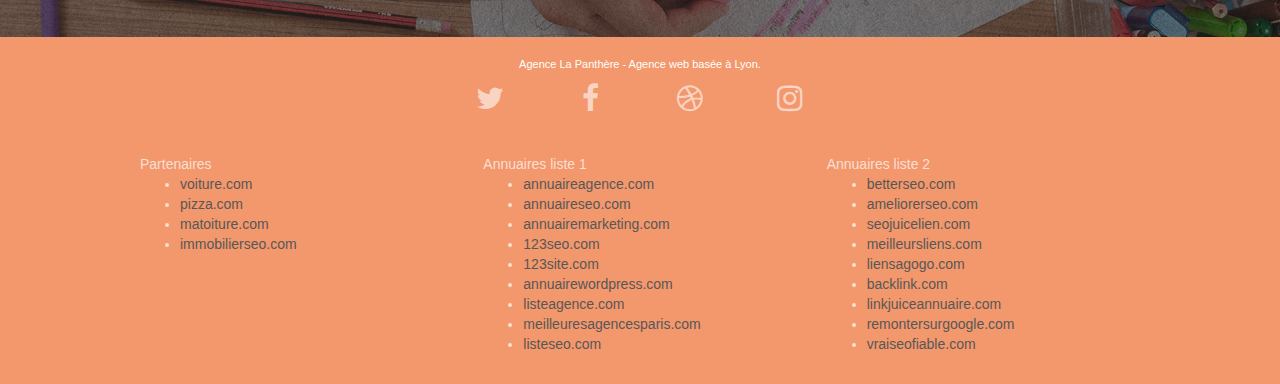
==== commit 09c2b5b8: "html structure ok" ====
--- a/index.html
+++ b/index.html
@@ -12,9 +12,26 @@
     <meta
       name="google-site-verification"
       content="RViG1FQ-62EtWLOZRm4APrGvI9uywNCkAkOgfse4c8g" />
+
     <title>La Panthère – Agence de Web Design</title>
 
     <link rel="shortcut icon" type="image/png" href="./img/favicon.jpg" />
+    <link
+      rel="apple-touch-icon"
+      sizes="120x120"
+      href="favicon/apple-touch-icon.png" />
+    <link
+      rel="icon"
+      type="image/png"
+      sizes="32x32"
+      href="favicon/favicon-32x32.png" />
+    <link
+      rel="icon"
+      type="image/png"
+      sizes="16x16"
+      href="favicon/favicon-16x16.png" />
+    <link rel="manifest" href="favicon/site.webmanifest" />
+    <meta name="theme-color" content="#ffffff" />
 
     <link
       rel="canonical"
@@ -23,12 +40,6 @@
     <link rel="stylesheet" type="text/css" href="style.css" />
     <link rel="stylesheet" type="text/css" href="./css/font-awesome.css" />
     <link rel="stylesheet" type="text/css" href="./css/et-line.css" />
-
-    <script src="./js/jquery-2.1.0.js"></script>
-    <script src="./js/bootstrap.js"></script>
-    <script src="./js/blocs.js"></script>
-    <script src="./js/jquery.touchSwipe.js" defer></script>
-    <script src="./js/gmaps.js"></script>
 
     <!-- Analytics -->
     <script
@@ -47,22 +58,24 @@
   </head>
   <body>
     <!-- Principal conteneur -->
-    <div class="page-container">
-      <!-- bloc-0 -->
-      <div class="bloc bgc-white l-bloc" id="bloc-0">
+    <div class="page-container" id="container">
+      <!-- Header -->
+      <header class="bloc bgc-white l-bloc">
         <div class="container bloc-sm">
-          <nav class="navbar row">
+          <nav class="navbar row" aria-label="La panthere Main Navigation">
             <div class="navbar-header">
+              <a class="navbar-brand" href="index.html">
+                <img
+                  src="img/agence-la-panthere-monochrome.svg"
+                  alt="logo agence la panthère"
+                  id="logo"
+                  height="40" />
+              </a>
               <div class="keywords" style="color: #cccccc; font-size: 1px">
                 Agence web à paris, stratégie web, web design, illustrations,
                 design de site web, site web, web, internet, site internet, site
               </div>
-              <a class="navbar-brand" href="index.html"
-                ><img
-                  src="img/agence-la-panthere-monochrome.svg"
-                  alt="logo agence la panthère"
-                  height="40"
-              /></a>
+
               <div class="keywords" style="color: #cccccc; font-size: 1px">
                 Agence web à paris, stratégie web, web design, illustrations,
                 design de site web, site web, web, internet, site internet, site
@@ -81,275 +94,287 @@
             <div class="collapse navbar-collapse navbar-1 special-dropdown-nav">
               <ul class="site-navigation nav navbar-nav">
                 <li>
-                  <a href="index.html">Accueil</a>
+                  <a href="index.html" aria-current="page">Accueil</a>
                 </li>
-                <li></li>
                 <li>
-                  <a href="./pages/contact.html">page2 &gt;</a>
+                  <a href="./pages/contact.html">Contact</a>
                 </li>
               </ul>
             </div>
           </nav>
         </div>
-      </div>
-      <!-- bloc-0 END -->
-
-      <!-- bloc-1-presentation -->
-      <div
-        class="bloc bgc-dark-slate-blue bg-banniere d-bloc bg-t-edge bloc-bg-texture texture-paper b-parallax"
-        id="bloc-1-hero">
-        <div class="container bloc-lg">
-          <div class="row tight-width-whitespace">
-            <div class="col-sm-12">
-              <img
-                src="./img/logo.png"
-                class="center-block image-resize-mode"
-                width="100"
-                alt="agence la panthère logo" />
-              <h1 class="text-center hero-bloc-text tc-white">
-                Agence La Panthère
-              </h1>
-              <div class="text-center">
+      </header>
+      <!-- Header END -->
+
+      <!-- Main -->
+      <main>
+        <!-- Section presentation -->
+        <section
+          aria-label="presentation"
+          class="bloc bgc-dark-slate-blue bg-banniere d-bloc bg-t-edge bloc-bg-texture texture-paper b-parallax"
+          id="bloc-1-hero">
+          <div class="container bloc-lg">
+            <div class="row tight-width-whitespace">
+              <div class="col-sm-12">
+                <img
+                  src="./img/logo.png"
+                  class="center-block image-resize-mode"
+                  width="100"
+                  alt="agence la panthère logo" />
+                <h1 class="text-center hero-bloc-text tc-white">
+                  Agence La Panthère
+                </h1>
+                <div class="text-center">
+                  <a
+                    href="./pages/contact.html"
+                    class="btn btn-lg btn-clean btn-rd cta-hero btn-atomic-tangerine"
+                    id="cta-hero">
+                    Contact
+                  </a>
+                </div>
+              </div>
+            </div>
+          </div>
+        </section>
+        <!-- Section presentation END -->
+
+        <!-- Section services -->
+        <section
+          aria-label="services"
+          class="bloc bgc-white l-bloc"
+          id="bloc-2-services">
+          <div class="container bloc-md">
+            <div class="row">
+              <div class="col-sm-12 text-center">
+                <h2 class="title-h2">
+                  L'agence La Panthère est une
+                  <b>agence de web design</b> qui aide les entreprises à
+                  <b>devenir attractives et visibles sur internet</b>.
+                </h2>
+              </div>
+            </div>
+            <div class="row voffset-lg med-width-whitespace">
+              <div class="col-sm-4">
+                <div class="text-center">
+                  <span
+                    class="et-icon-browser sm-shadow icon-dark-slate-blue icons icon-lg"></span>
+                </div>
+                <h3 class="mg-md text-center">Web design</h3>
+                <p class="text-center">
+                  Que vous ayez un site web qui a besoin d&rsquo;un
+                  rafraîchissement ou que vous partiez de zéro, laissez-nous
+                  vous réaliser un design dont vous serez fier.
+                </p>
+              </div>
+              <div class="col-sm-4">
+                <div class="text-center">
+                  <span
+                    class="et-icon-presentation sm-shadow icon-dark-slate-blue icons icon-lg"></span>
+                </div>
+                <h3 class="mg-md text-center">&nbsp;Stratégie</h3>
+                <p class="text-center">
+                  Plutôt que de suggérer des designs à la mode, nous
+                  travaillerons avec vous pour comprendre vos objectifs
+                  commerciaux afin de vous proposer le meilleur design
+                  possible.<br />
+                </p>
+              </div>
+              <div class="col-sm-4">
+                <div class="text-center">
+                  <span
+                    class="et-icon-edit sm-shadow icon-dark-slate-blue icons icon-lg"></span>
+                </div>
+                <h3 class="mg-md text-center">Illustrations</h3>
+                <p class="text-center">
+                  Un bon design n'est rien sans de bonnes illustrations. Laissez
+                  faire notre équipe de graphistes talentueux pour donner à vos
+                  pages une touche finale d'élégance.
+                </p>
+              </div>
+            </div>
+            <div class="row voffset-lg voffset">
+              <div class="col-xs-12 col-md-8 col-md-offset-2 text-center">
+                <blockquote class="text-center">
+                  <p>
+                    "Lagence La Panthère est une excellente agence web! Les web
+                    designers ont réussi à capturer l'essence de notre
+                    entreprise et à l'intégrer à notre site. Cela nous a aidé à
+                    doubler nos ventes en ligne à Lyon."
+                  </p>
+                  <p><cite>Maxime Guibard</cite>, PDG de A vos fourchettes.</p>
+                </blockquote>
+              </div>
+            </div>
+          </div>
+        </section>
+        <!-- Section services END -->
+
+        <!-- Section what-i-do -->
+        <section
+          aria-label="ce que nous faisons"
+          class="bloc tc-white bgc-atomic-tangerine bg-presentation d-bloc bloc-bg-texture texture-paper b-parallax"
+          id="bloc-3-what-i-do">
+          <div class="container bloc-lg">
+            <div class="row tight-width-whitespace black-background">
+              <div class="col-sm-12">
+                <h2 class="mg-md text-center tc-white">
+                  Nous souhaitons aider les entreprises de la région Lyonnaise à
+                  se développer et à connaître le succès. Nous travaillons pour
+                  aider les entreprises locales à attirer de nouveaux clients
+                  .<br />
+                </h2>
+                <p class="text-center white">
+                  Nous aimons collaborer avec des entrepreneurs créatifs et des
+                  entreprises locale, qu’elles aient besoin de créer un site de
+                  A à Z ou de donner un coup de jeune à leur site. Que vous ayez
+                  besoin d’une identité visuelle complète ou d’une refonte de
+                  votre site, n’hésitez pas à nous contacter. Nous travaillerons
+                  ensemble pour créer des sites beau et bien structurés, qui
+                  seront facilement trouvable sur les moteurs de recherche.
+                  <br /><br /><a
+                    class="ltc-white bold-link"
+                    href="./pages/contact.html"
+                    >Contactez notre équipe</a
+                  ><br />
+                </p>
+              </div>
+            </div>
+          </div>
+        </section>
+        <!-- Section what-i-do END -->
+
+        <!-- Section portfolio -->
+        <section
+          aria-label="portfolio"
+          class="bloc bgc-white bg-lines-h2-bg bg-repeat l-bloc"
+          id="bloc-4-portfolio">
+          <div class="container bloc-lg">
+            <div class="row">
+              <div class="col-sm-12 text-center">
+                <h2 class="portfolio-h2">
+                  Nous travaillons avec beaucoup de clients, voici nos
+                  réalisations.
+                </h2>
+              </div>
+            </div>
+            <div class="row tight-width-whitespace portfolio-row">
+              <article class="col-sm-6">
+                <a
+                  href="#"
+                  data-lightbox="img/1.jpg"
+                  data-gallery-id="gallery-1"
+                  data-caption="Refonte d'un site web pour un journal local"
+                  data-frame="snapshot-lb"
+                  ><img
+                    src="img/1.jpg"
+                    alt="livres ouverts superposés les uns sur les autres"
+                    class="img-responsive portfolio-thumb"
+                /></a>
+                <h3 class="mg-md text-center">
+                  Refonte d'un site web pour un journal local
+                </h3>
+                <p class="text-center">
+                  Nous avons créé une nouvelle identité visuelle pour un journal
+                  lyonnais.
+                </p>
+              </article>
+              <article class="col-sm-6">
+                <a
+                  href="#"
+                  data-lightbox="img/2.jpg"
+                  data-gallery-id="gallery-1"
+                  data-caption="Création d'un site web pour photographes"
+                  data-frame="snapshot-lb"
+                  ><img
+                    src="img/2.jpg"
+                    class="img-responsive portfolio-thumb"
+                    alt="jeune femme prenant une photo avec un appareil professionnel"
+                /></a>
+                <h3 class="mg-md text-center">
+                  Création d'un site web pour photographes
+                </h3>
+                <p class="text-center">
+                  Nous avons conçu la plateforme idéale pour laisser place aux
+                  clichés des photographes.
+                </p>
+              </article>
+            </div>
+            <div class="row tight-width-whitespace portfolio-row">
+              <article class="col-sm-6">
+                <a
+                  href="#"
+                  data-lightbox="img/3.bmp"
+                  data-gallery-id="gallery-1"
+                  data-caption="Création d'un site internet pour un voyageur"
+                  data-frame="snapshot-lb"
+                  ><img
+                    src="img/3.bmp"
+                    class="img-responsive portfolio-thumb"
+                    alt="étalage sur table d'objets électroniques"
+                /></a>
+                <h3 class="mg-md text-center">
+                  Création d'un site internet pour un voyageur
+                </h3>
+                <p class="text-center">
+                  Nous avons élaboré un site internet et des illustrations pour
+                  sublimer les vidéos et les articles de ce voyageur.
+                </p>
+              </article>
+              <article class="col-sm-6">
+                <a
+                  href="#"
+                  data-lightbox="img/4.bmp"
+                  data-gallery-id="gallery-1"
+                  data-caption="Conception d'un site pour une agence de mariage"
+                  data-frame="snapshot-lb"
+                  ><img
+                    src="img/4.bmp"
+                    class="img-responsive portfolio-thumb"
+                    alt="mise en scène de deux personnes collaborant avec un ordinateur et une tasse de café sur un plan de travail"
+                /></a>
+                <h3 class="mg-md text-center">
+                  Conception d'un site pour une agence de mariage
+                </h3>
+                <p class="text-center">
+                  Nous avons travaillé avec cette agence pour créer un site
+                  internet permettant la présentation détaillée de leurs
+                  prestations.
+                </p>
+              </article>
+            </div>
+          </div>
+        </section>
+        <!-- Section portfolio END -->
+
+        <!-- Section cta -->
+        <section
+          aria-label="call-to-action"
+          class="bloc bgc-dark-slate-blue bg-banniere d-bloc bloc-bg-texture texture-paper"
+          id="bloc-5-cta">
+          <div class="container bloc-lg">
+            <div class="row">
+              <h2 class="mg-md text-center tc-white">
+                Prêt pour redonner vie à votre projet ?<br />Contactez notre
+                équipe !
+              </h2>
+              <div class="col-sm-12 text-center">
                 <a
                   href="./pages/contact.html"
-                  class="btn btn-lg btn-clean btn-rd cta-hero btn-atomic-tangerine"
-                  id="cta-hero"
-                  >Contact</a
-                >
-              </div>
-            </div>
-          </div>
-        </div>
-      </div>
-      <!-- bloc-1-presentation END -->
-
-      <!-- bloc-2-services -->
-      <div class="bloc bgc-white l-bloc" id="bloc-2-services">
-        <div class="container bloc-md">
-          <div class="row">
-            <div class="col-sm-12 text-center">
-              <h2 class="title-h2">
-                L'agence La Panthère est une
-                <b>agence de web design</b> qui aide les entreprises à
-                <b>devenir attractives et visibles sur internet</b>.
-              </h2>
-            </div>
-          </div>
-          <div class="row voffset-lg med-width-whitespace">
-            <div class="col-sm-4">
-              <div class="text-center">
-                <span
-                  class="et-icon-browser sm-shadow icon-dark-slate-blue icons icon-lg"></span>
-              </div>
-              <h3 class="mg-md text-center">Web design</h3>
-              <p class="text-center">
-                Que vous ayez un site web qui a besoin d&rsquo;un
-                rafraîchissement ou que vous partiez de zéro, laissez-nous vous
-                réaliser un design dont vous serez fier.
-              </p>
-            </div>
-            <div class="col-sm-4">
-              <div class="text-center">
-                <span
-                  class="et-icon-presentation sm-shadow icon-dark-slate-blue icons icon-lg"></span>
-              </div>
-              <h3 class="mg-md text-center">&nbsp;Stratégie</h3>
-              <p class="text-center">
-                Plutôt que de suggérer des designs à la mode, nous travaillerons
-                avec vous pour comprendre vos objectifs commerciaux afin de vous
-                proposer le meilleur design possible.<br />
-              </p>
-            </div>
-            <div class="col-sm-4">
-              <div class="text-center">
-                <span
-                  class="et-icon-edit sm-shadow icon-dark-slate-blue icons icon-lg"></span>
-              </div>
-              <h3 class="mg-md text-center">Illustrations</h3>
-              <p class="text-center">
-                Un bon design n'est rien sans de bonnes illustrations. Laissez
-                faire notre équipe de graphistes talentueux pour donner à vos
-                pages une touche finale d'élégance.
-              </p>
-            </div>
-          </div>
-          <div class="row voffset-lg voffset">
-            <div class="col-xs-12 col-md-8 col-md-offset-2 text-center">
-              <blockquote class="text-center">
-                <p>
-                  "Lagence La Panthère est une excellente agence web! Les web
-                  designers ont réussi à capturer l'essence de notre entreprise
-                  et à l'intégrer à notre site. Cela nous a aidé à doubler nos
-                  ventes en ligne à Lyon."
-                </p>
-                <figcaption>
-                  Maxime Guibard, PDG de A vos fourchettes.
-                </figcaption>
-              </blockquote>
-            </div>
-          </div>
-        </div>
-      </div>
-      <!-- bloc-2-services END -->
-
-      <!-- bloc-3-what-i-do -->
-      <div
-        class="bloc tc-white bgc-atomic-tangerine bg-presentation d-bloc bloc-bg-texture texture-paper b-parallax"
-        id="bloc-3-what-i-do">
-        <div class="container bloc-lg">
-          <div class="row tight-width-whitespace black-background">
-            <div class="col-sm-12">
-              <h2 class="mg-md text-center tc-white">
-                Nous souhaitons aider les entreprises de la région Lyonnaise à
-                se développer et à connaître le succès. Nous travaillons pour
-                aider les entreprises locales à attirer de nouveaux clients .<br />
-              </h2>
-              <p class="text-center white">
-                Nous aimons collaborer avec des entrepreneurs créatifs et des
-                entreprises locale, qu’elles aient besoin de créer un site de A
-                à Z ou de donner un coup de jeune à leur site. Que vous ayez
-                besoin d’une identité visuelle complète ou d’une refonte de
-                votre site, n’hésitez pas à nous contacter. Nous travaillerons
-                ensemble pour créer des sites beau et bien structurés, qui
-                seront facilement trouvable sur les moteurs de recherche.
-                <br /><br /><a
-                  class="ltc-white bold-link"
-                  href="./pages/contact.html"
-                  >Contactez notre équipe</a
-                ><br />
-              </p>
-            </div>
-          </div>
-        </div>
-      </div>
-      <!-- bloc-3-what-i-do END -->
-
-      <!-- bloc-4-portfolio -->
-      <div
-        class="bloc bgc-white bg-lines-h2-bg bg-repeat l-bloc"
-        id="bloc-4-portfolio">
-        <div class="container bloc-lg">
-          <div class="row">
-            <div class="col-sm-12 text-center">
-              <h2 class="portfolio-h2">
-                Nous travaillons avec beaucoup de clients, voici nos
-                réalisations.
-              </h2>
-            </div>
-          </div>
-          <div class="row tight-width-whitespace portfolio-row">
-            <div class="col-sm-6">
-              <a
-                href="#"
-                data-lightbox="img/1.jpg"
-                data-gallery-id="gallery-1"
-                data-caption="Refonte d'un site web pour un journal local"
-                data-frame="snapshot-lb"
-                ><img
-                  src="img/1.jpg"
-                  alt="livres ouverts superposés les uns sur les autres"
-                  class="img-responsive portfolio-thumb"
-              /></a>
-              <h3 class="mg-md text-center">
-                Refonte d'un site web pour un journal local
-              </h3>
-              <p class="text-center">
-                Nous avons créé une nouvelle identité visuelle pour un journal
-                lyonnais.
-              </p>
-            </div>
-            <div class="col-sm-6">
-              <a
-                href="#"
-                data-lightbox="img/2.jpg"
-                data-gallery-id="gallery-1"
-                data-caption="Création d'un site web pour photographes"
-                data-frame="snapshot-lb"
-                ><img
-                  src="img/2.jpg"
-                  class="img-responsive portfolio-thumb"
-                  alt="jeune femme prenant une photo avec un appareil professionnel"
-              /></a>
-              <h3 class="mg-md text-center">
-                Création d'un site web pour photographes
-              </h3>
-              <p class="text-center">
-                Nous avons conçu la plateforme idéale pour laisser place aux
-                clichés des photographes.
-              </p>
-            </div>
-          </div>
-          <div class="row tight-width-whitespace portfolio-row">
-            <div class="col-sm-6">
-              <a
-                href="#"
-                data-lightbox="img/3.bmp"
-                data-gallery-id="gallery-1"
-                data-caption="Création d'un site internet pour un voyageur"
-                data-frame="snapshot-lb"
-                ><img
-                  src="img/3.bmp"
-                  class="img-responsive portfolio-thumb"
-                  alt="étalage sur table d'objets électroniques"
-              /></a>
-              <h3 class="mg-md text-center">
-                Création d'un site internet pour un voyageur
-              </h3>
-              <p class="text-center">
-                Nous avons élaboré un site internet et des illustrations pour
-                sublimer les vidéos et les articles de ce voyageur.
-              </p>
-            </div>
-            <div class="col-sm-6">
-              <a
-                href="#"
-                data-lightbox="img/4.bmp"
-                data-gallery-id="gallery-1"
-                data-caption="Conception d'un site pour une agence de mariage"
-                data-frame="snapshot-lb"
-                ><img
-                  src="img/4.bmp"
-                  class="img-responsive portfolio-thumb"
-                  alt="mise en scène de deux personnes collaborant avec un ordinateur et une tasse de café sur un plan de travail"
-              /></a>
-              <h3 class="mg-md text-center">
-                Conception d'un site pour une agence de mariage
-              </h3>
-              <p class="text-center">
-                Nous avons travaillé avec cette agence pour créer un site
-                internet permettant la présentation détaillée de leurs
-                prestations.
-              </p>
-            </div>
-          </div>
-        </div>
-      </div>
-      <!-- bloc-4-portfolio END -->
-
-      <!-- bloc-5-cta -->
-      <div
-        class="bloc bgc-dark-slate-blue bg-banniere d-bloc bloc-bg-texture texture-paper"
-        id="bloc-5-cta">
-        <div class="container bloc-lg">
-          <div class="row">
-            <h2 class="mg-md text-center tc-white">
-              Prêt pour redonner vie à votre projet ?<br />Contactez notre
-              équipe !
-            </h2>
-            <div class="col-sm-12 text-center">
-              <a
-                href="./pages/contact.html"
-                class="btn btn-atomic-tangerine btn-clean btn-rd btn-lg cta-hero"
-                >Contact</a
-              >
-            </div>
-          </div>
-        </div>
-      </div>
-      <!-- bloc-5-cta END -->
-
-      <!-- Footer - bloc-8 -->
-      <div class="bloc bgc-atomic-tangerine d-bloc" id="bloc-8">
+                  class="btn btn-atomic-tangerine btn-clean btn-rd btn-lg cta-hero">
+                  Contact
+                </a>
+              </div>
+            </div>
+          </div>
+        </section>
+        <!-- Section cta END -->
+      </main>
+
+      <!-- Footer -->
+      <footer
+        aria-label="Footer"
+        class="bloc bgc-atomic-tangerine d-bloc"
+        id="bloc-8">
         <div class="container bloc-sm">
           <div class="row">
             <div class="col-sm-12">
@@ -445,9 +470,14 @@
             </div>
           </div>
         </div>
-      </div>
-      <!-- Footer - bloc-8 END -->
+      </footer>
+      <!-- Footer END -->
     </div>
     <!-- Principal conteneur END -->
+    <script src="./js/jquery-2.1.0.js"></script>
+    <script src="./js/bootstrap.js"></script>
+    <script src="./js/blocs.js"></script>
+    <script src="./js/jquery.touchSwipe.js" defer></script>
+    <script src="./js/gmaps.js"></script>
   </body>
 </html>
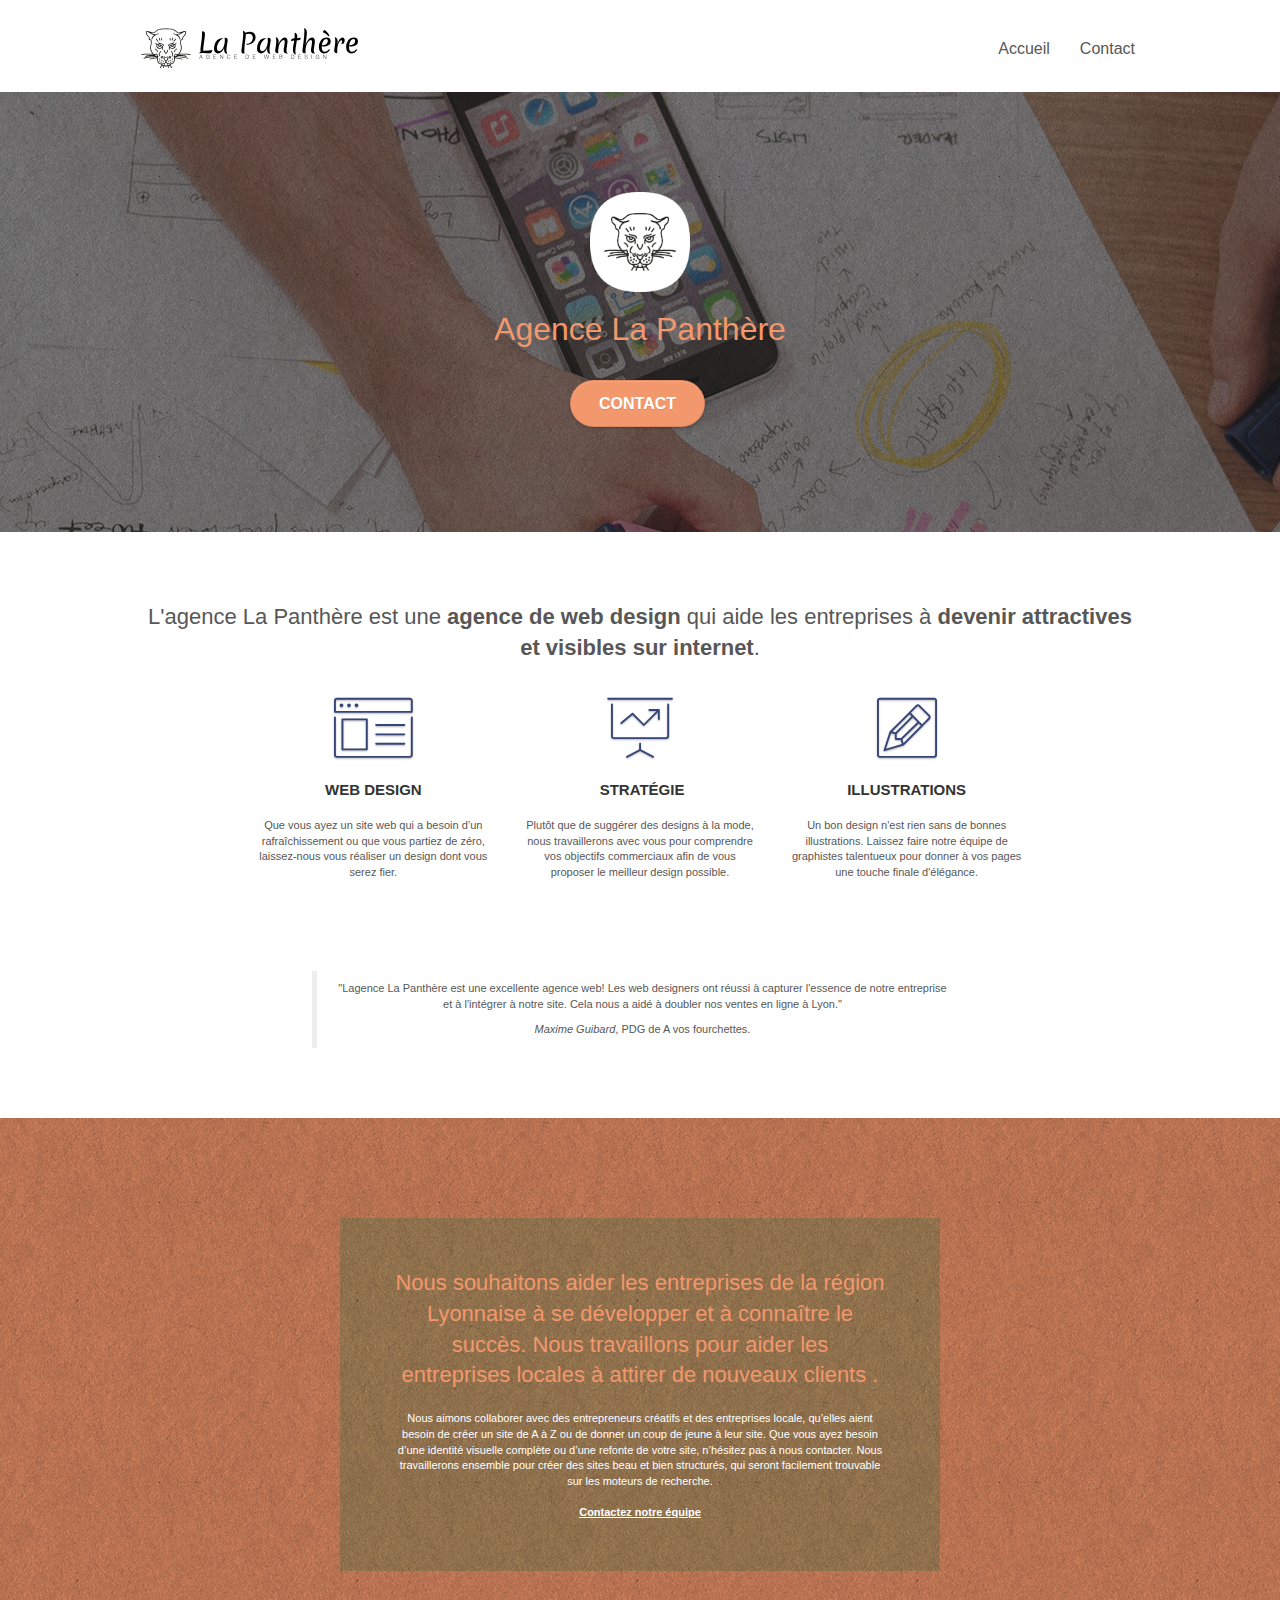
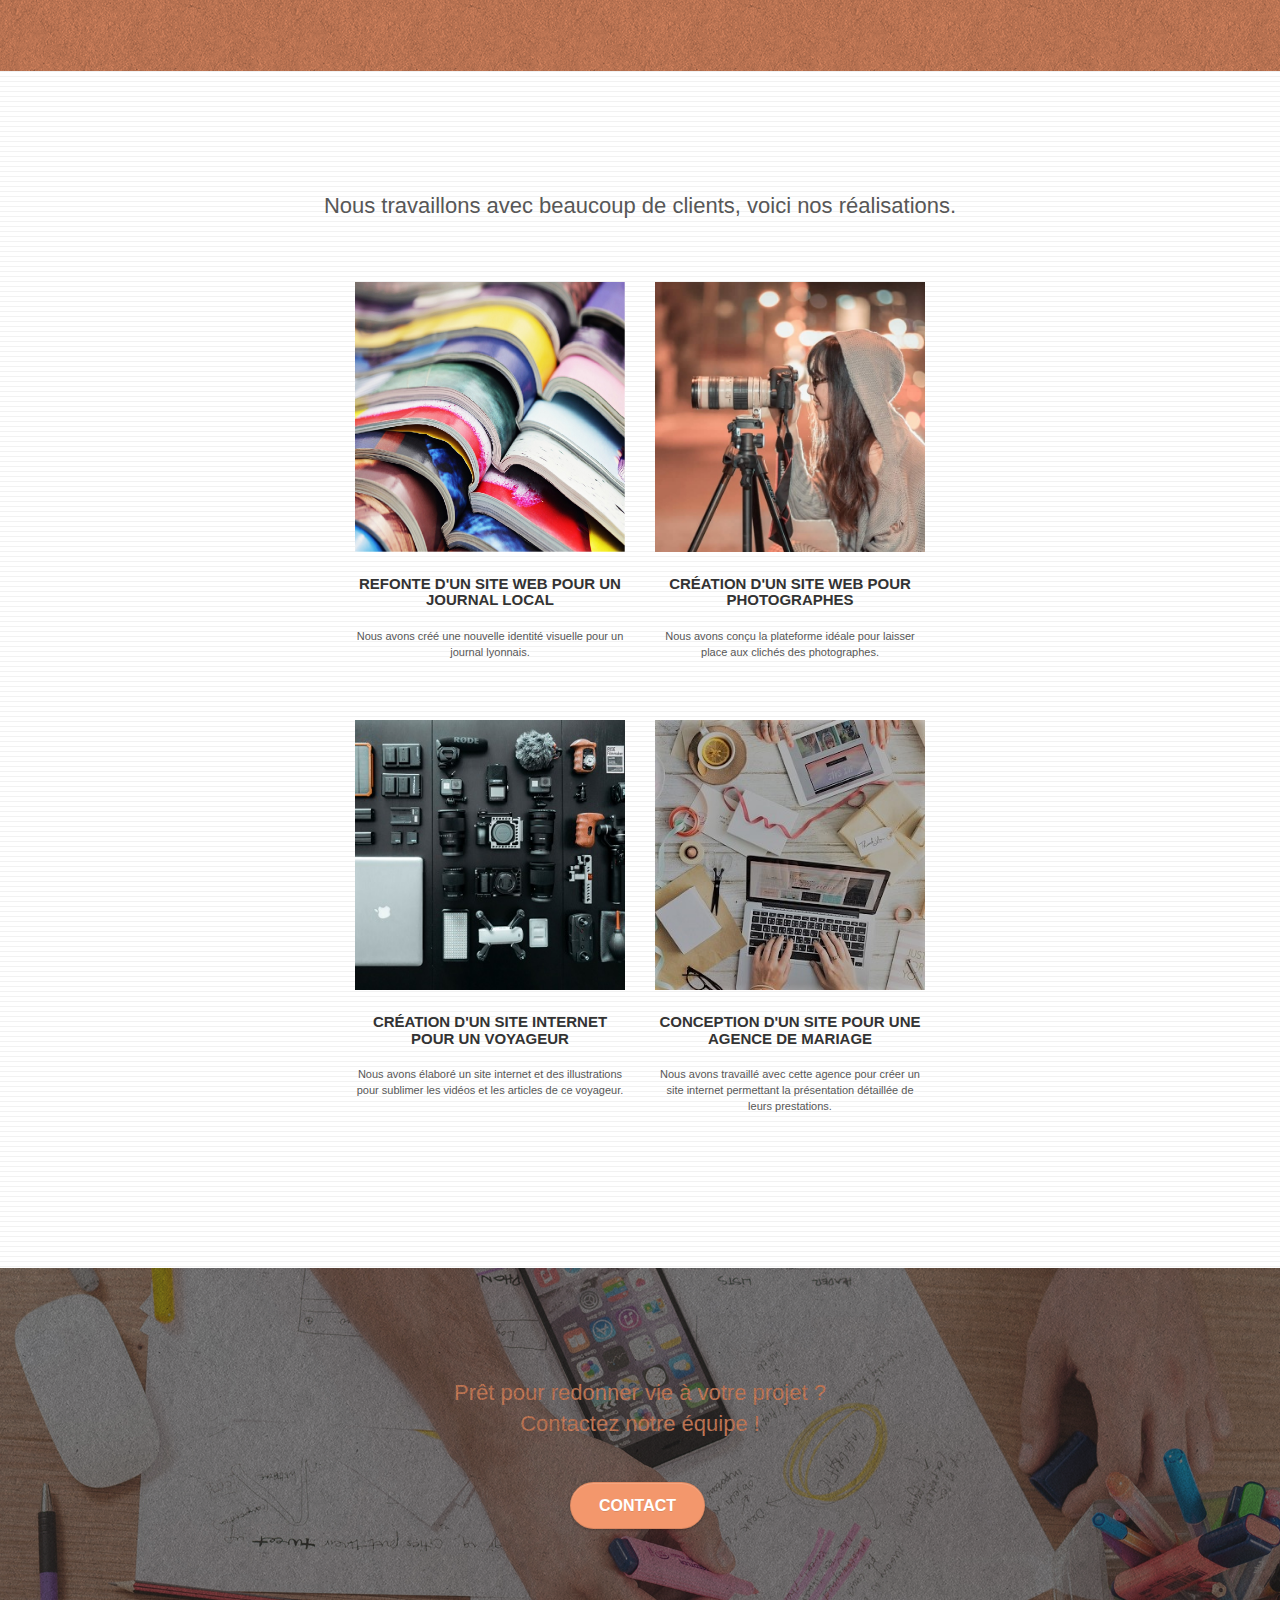
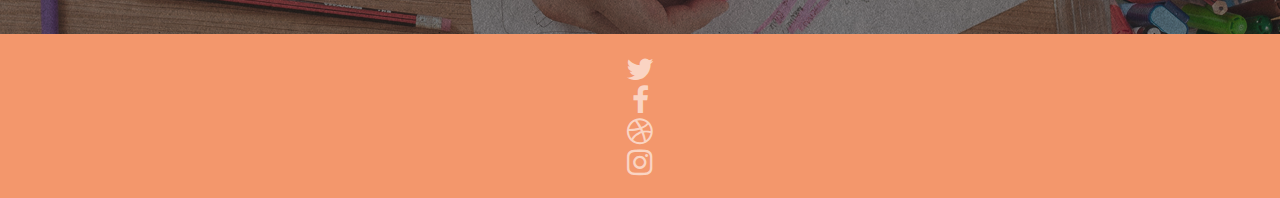
==== commit 8f4ab2b2: "pas de techniques black hat ok" ====
--- a/index.html
+++ b/index.html
@@ -71,15 +71,7 @@
                   id="logo"
                   height="40" />
               </a>
-              <div class="keywords" style="color: #cccccc; font-size: 1px">
-                Agence web à paris, stratégie web, web design, illustrations,
-                design de site web, site web, web, internet, site internet, site
-              </div>
-
-              <div class="keywords" style="color: #cccccc; font-size: 1px">
-                Agence web à paris, stratégie web, web design, illustrations,
-                design de site web, site web, web, internet, site internet, site
-              </div>
+
               <button
                 id="nav-toggle"
                 type="button"
@@ -378,94 +370,52 @@
         <div class="container bloc-sm">
           <div class="row">
             <div class="col-sm-12">
-              <p class="text-center white">
-                Agence La Panthère - Agence web basée à Lyon.<br />
-              </p>
               <div class="row row-no-gutters social">
-                <div class="col-sm-3">
-                  <div class="text-center">
-                    <a class="social" href="index.html"
-                      ><span class="fa fa-twitter icon-md"></span
-                    ></a>
-                  </div>
-                </div>
-                <div class="col-sm-3">
-                  <div class="text-center">
-                    <a class="social" href="index.html"
-                      ><span class="fa fa-facebook icon-md"></span
-                    ></a>
-                  </div>
-                </div>
-                <div class="col-sm-3">
-                  <div class="text-center">
-                    <a class="social" href="index.html"
-                      ><span class="fa fa-dribbble icon-md"></span
-                    ></a>
-                  </div>
-                </div>
-                <div class="col-sm-3">
-                  <div class="text-center">
-                    <a class="social" href="index.html"
-                      ><span class="fa fa-instagram icon-md"></span
-                    ></a>
-                  </div>
-                </div>
-                <div class="keywords" style="color: #f3976c">
-                  Agence web à paris, stratégie web, web design, illustrations,
-                  design de site web, site web, web, internet, site internet,
-                  site
-                </div>
-              </div>
-              <div class="row">
-                <div class="col-sm-4">
-                  Partenaires
-                  <ul>
-                    <li><a href="voiture.com">voiture.com</a></li>
-                    <li><a href="pizza.com">pizza.com</a></li>
-                    <li><a href="matoiture.com">matoiture.com</a></li>
-                    <li><a href="immobilierseo.com">immobilierseo.com</a></li>
-                  </ul>
-                </div>
-                <div class="col-sm-4">
-                  Annuaires liste 1
-                  <ul>
-                    <li><a href="annuaireagence.com">annuaireagence.com</a></li>
-                    <li><a href="annuaireseo.com">annuaireseo.com</a></li>
-                    <li>
-                      <a href="annuairemarketing.com">annuairemarketing.com</a>
-                    </li>
-                    <li><a href="123seoture.com">123seo.com</a></li>
-                    <li><a href="123site.com">123site.com</a></li>
-                    <li>
-                      <a href="annuairewordpress.com">annuairewordpress.com</a>
-                    </li>
-                    <li><a href="listeagence.com">listeagence.com</a></li>
-                    <li>
-                      <a href="meilleuresagencesparis.com"
-                        >meilleuresagencesparis.com</a
-                      >
-                    </li>
-                    <li><a href="listeseo.com">listeseo.com</a></li>
-                  </ul>
-                </div>
-                <div class="col-sm-4">
-                  Annuaires liste 2
-                  <ul>
-                    <li><a href="betterseo.com">betterseo.com</a></li>
-                    <li><a href="ameliorerseo.com">ameliorerseo.com</a></li>
-                    <li><a href="seojuicelien.com">seojuicelien.com</a></li>
-                    <li><a href="meilleursliens.com">meilleursliens.com</a></li>
-                    <li><a href="liensagogo.com">liensagogo.com</a></li>
-                    <li><a href="backlink.com">backlink.com</a></li>
-                    <li>
-                      <a href="linkjuiceannuaire.com">linkjuiceannuaire.com</a>
-                    </li>
-                    <li>
-                      <a href="remontersurgoogle.com">remontersurgoogle.com</a>
-                    </li>
-                    <li><a href="vraiseofiable.com">vraiseofiable.com</a></li>
-                  </ul>
-                </div>
+                <div class="text-center">
+                  <a
+                    aria-label="Twitter"
+                    class="social"
+                    href="https://twitter.com/?lang=fr"
+                    ><span class="fa fa-twitter icon-md"></span
+                  ></a>
+                </div>
+
+                <div class="text-center">
+                  <a
+                    aria-label="Facebook"
+                    class="social"
+                    href="https://fr-fr.facebook.com/"
+                    ><span class="fa fa-facebook icon-md"></span
+                  ></a>
+                </div>
+
+                <div class="text-center">
+                  <a
+                    aria-label="Dribble"
+                    class="social"
+                    href="https://dribbble.com/"
+                    ><span class="fa fa-dribbble icon-md"></span
+                  ></a>
+                </div>
+
+                <div class="text-center">
+                  <a
+                    aria-label="Instagram"
+                    class="social"
+                    href="https://www.instagram.com/?hl=fr"
+                    ><span class="fa fa-instagram icon-md"></span
+                  ></a>
+                </div>
+                <!-- ScrollToTop Button -->
+                <button
+                  aria-label="Haut de page"
+                  type="button"
+                  rel="nofollow"
+                  class="bloc-button btn btn-d scrollToTop"
+                  onclick="scrollToTarget('1')">
+                  <span class="fa fa-chevron-up"></span>
+                </button>
+                <!-- ScrollToTop Button END-->
               </div>
             </div>
           </div>
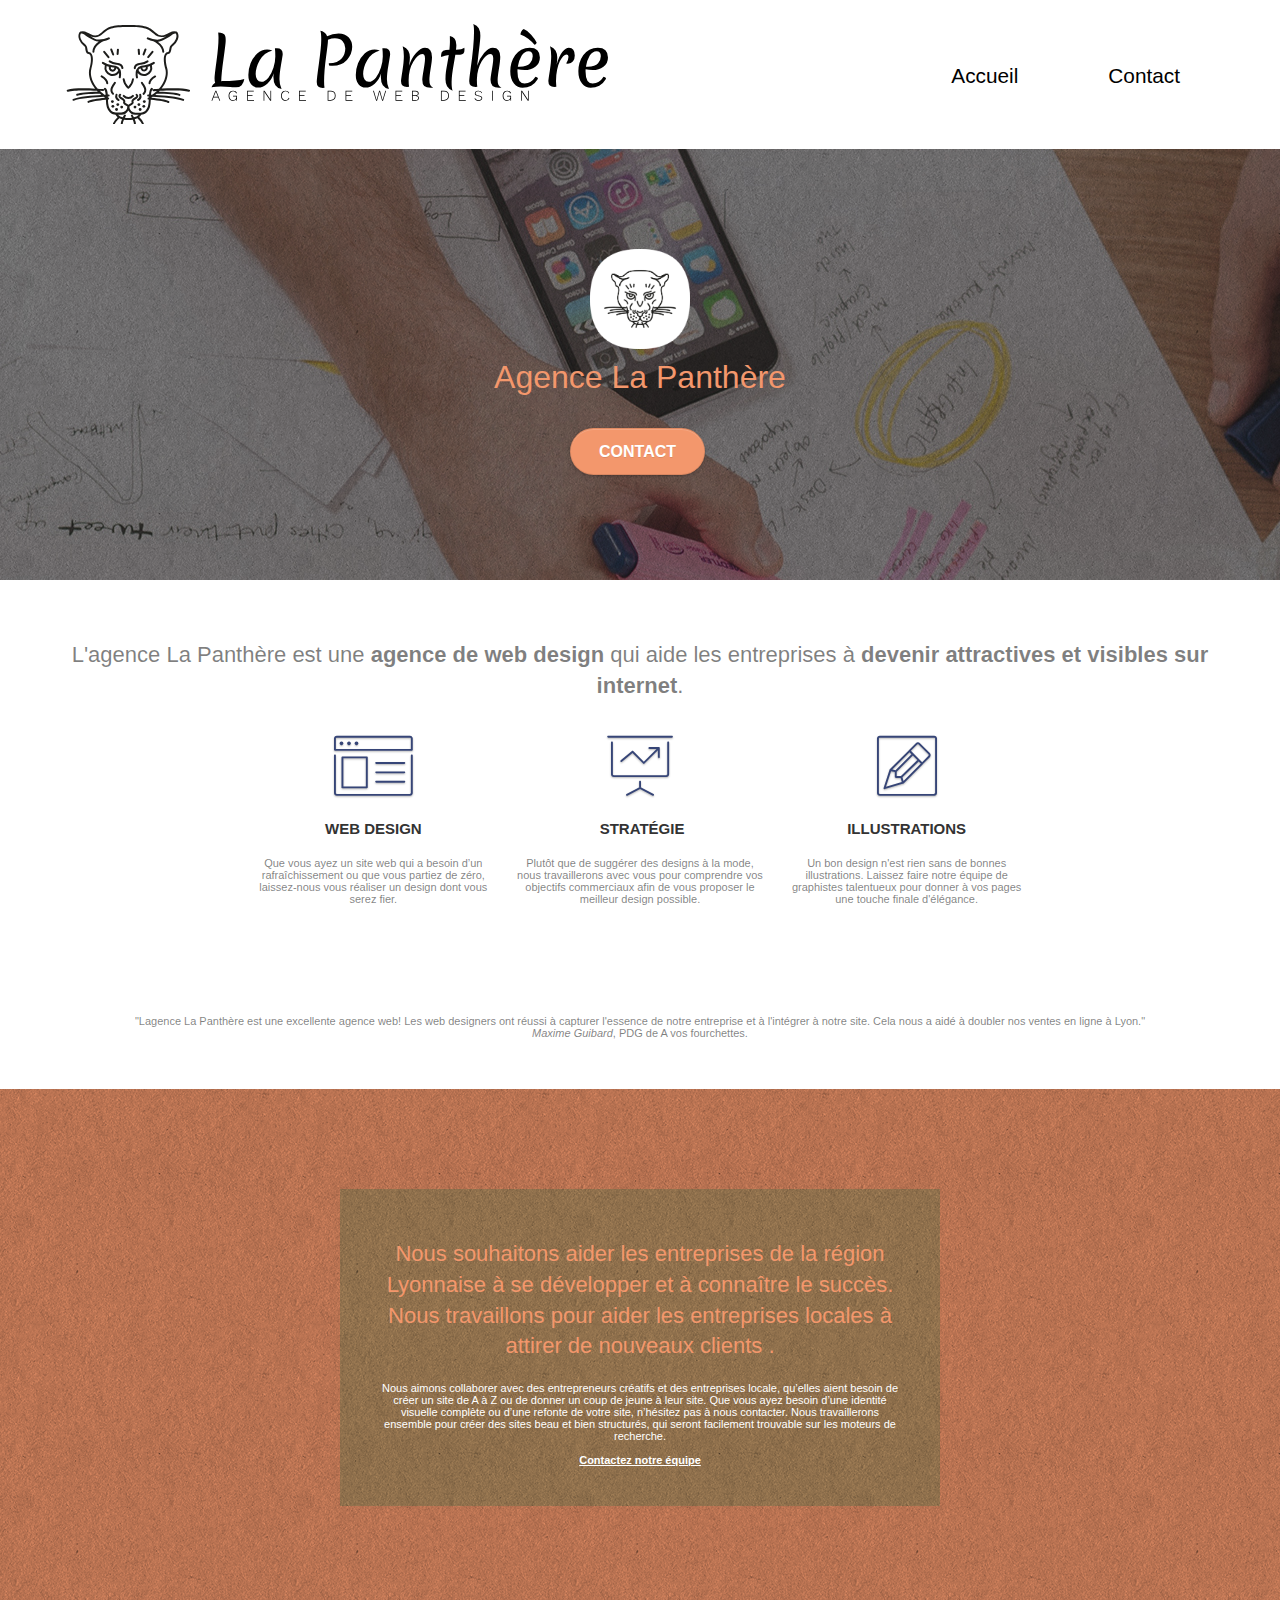
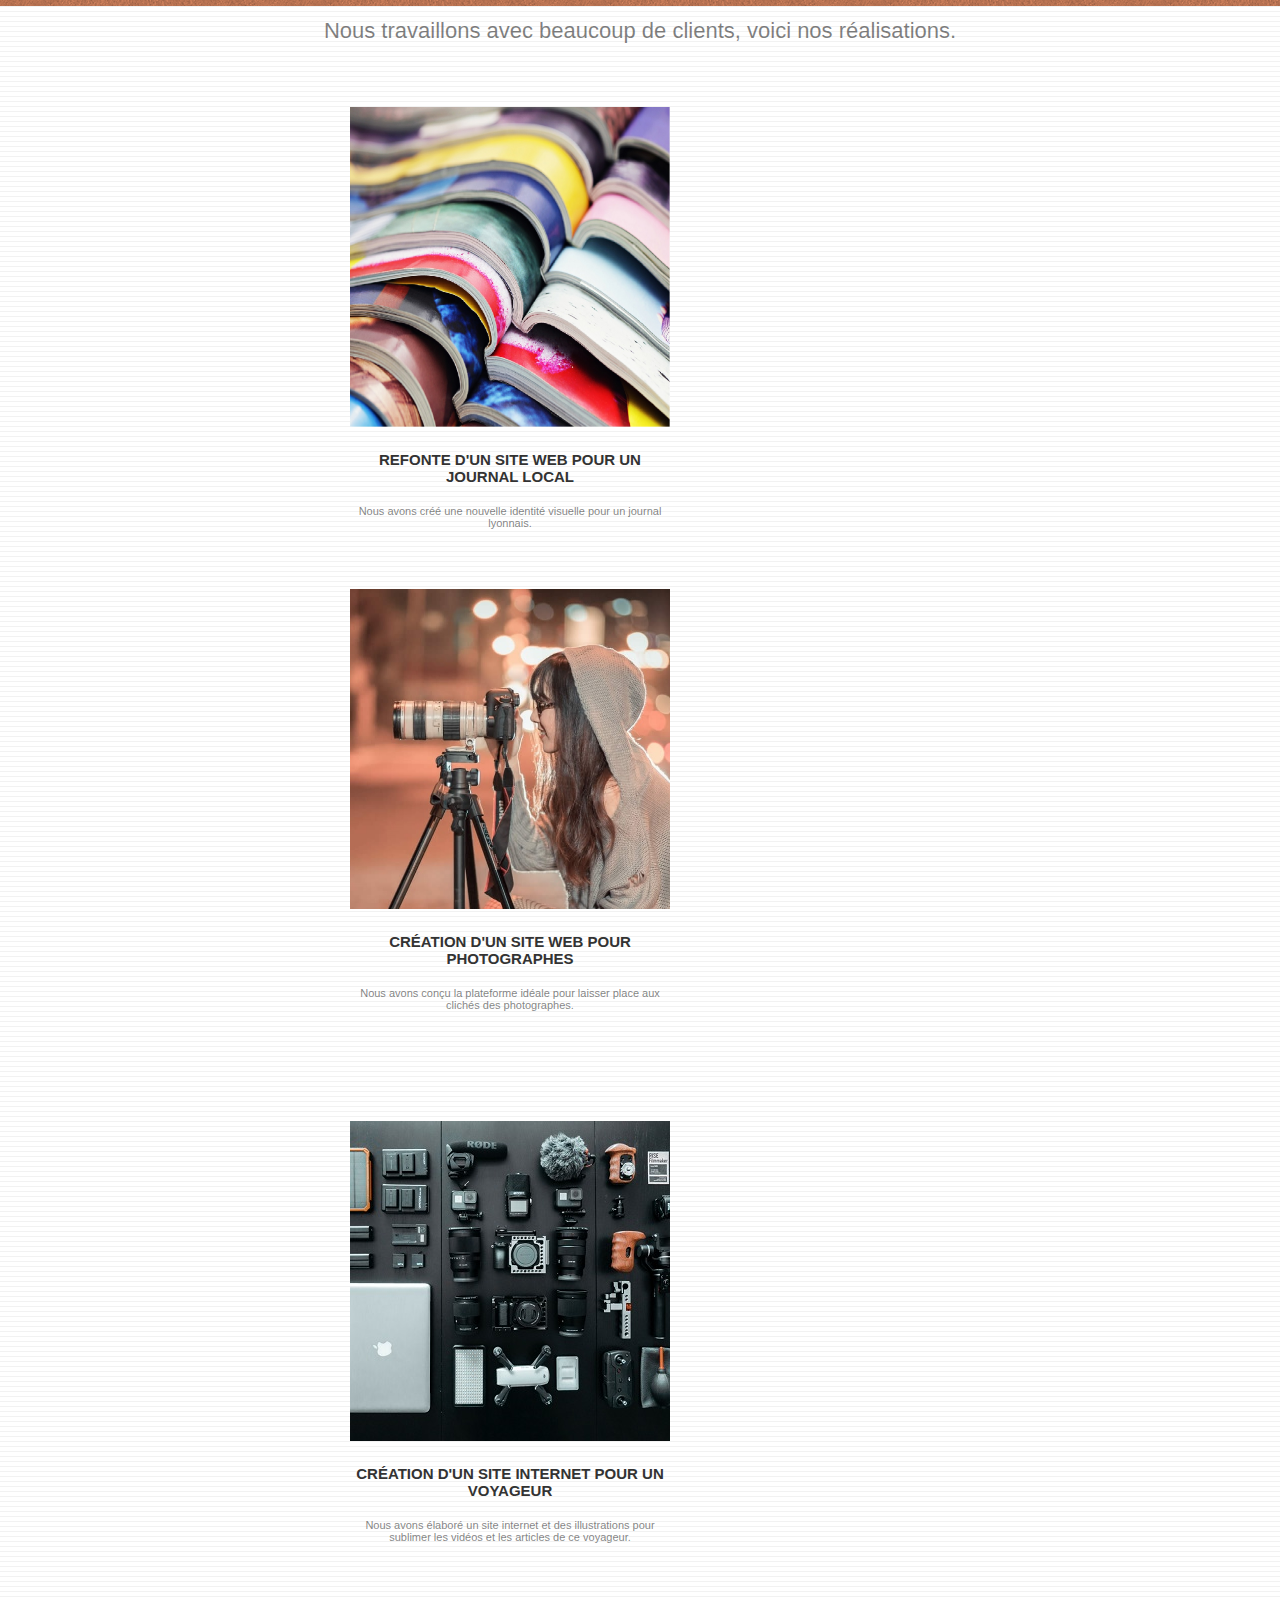
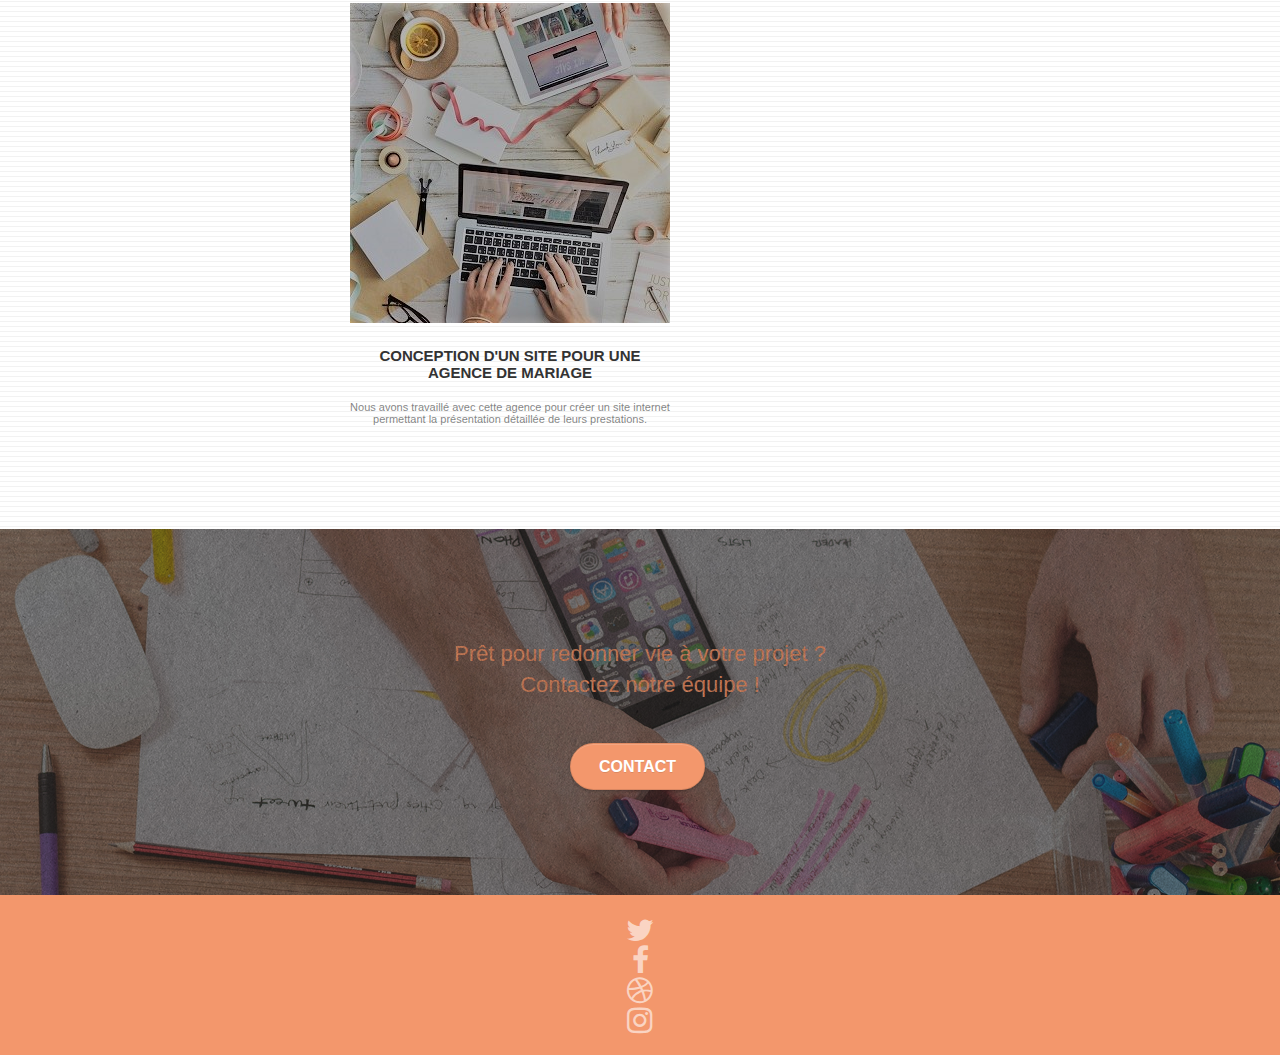
==== commit 9116a05a: "exp utilisateur responsive ok" ====
--- a/index.html
+++ b/index.html
@@ -240,7 +240,7 @@
           aria-label="portfolio"
           class="bloc bgc-white bg-lines-h2-bg bg-repeat l-bloc"
           id="bloc-4-portfolio">
-          <div class="container bloc-lg">
+          <div id="galerie" class="container">
             <div class="row">
               <div class="col-sm-12 text-center">
                 <h2 class="portfolio-h2">
@@ -249,7 +249,7 @@
                 </h2>
               </div>
             </div>
-            <div class="row tight-width-whitespace portfolio-row">
+            <div class="row tight-width-whitespace portfolio-row portfolio">
               <article class="col-sm-6">
                 <a
                   href="#"
--- a/style.css
+++ b/style.css
@@ -1,59 +1,69 @@
+*,
+::before,
+::after {
+  margin: 0;
+  padding: 0;
+  box-sizing: border-box;
+}
+
+html {
+  font-size: 16px;
+}
+
 body {
-    margin: 0;
-    padding: 0;
-    background: #FFF;
-    overflow-x: hidden;
-    -webkit-font-smoothing: antialiased;
-    -moz-osx-font-smoothing: grayscale;
-}
-
-a,
-button {
-    transition: all .3s ease-in-out;
-    outline: none!important;
+  margin: 0;
+  padding: 0;
+  background: #fff;
+  /* overflow-x: hidden; */
+  -webkit-font-smoothing: antialiased;
+  -moz-osx-font-smoothing: grayscale;
 }
 
 a:hover {
-    text-decoration: none;
-    cursor: pointer;
+  text-decoration: none;
+  cursor: pointer;
+}
+
+li {
+  list-style-type: none;
 }
 
 #page-loading-blocs-notifaction {
-    position: fixed;
-    top: 0;
-    bottom: 0;
-    width: 100%;
-    z-index: 100000;
-    background: #FFFFFF url("img/pageload-spinner.gif") no-repeat center center;
+  position: fixed;
+  top: 0;
+  bottom: 0;
+  width: 100%;
+  z-index: 100000;
+  background: #ffffff url('../img/pageload-spinner.gif') no-repeat center center;
 }
 
 .bloc {
-    width: 100%;
-    clear: both;
-    background: 50% 50% no-repeat;
-    padding: 0 50px;
-    -webkit-background-size: cover;
-    -moz-background-size: cover;
-    -o-background-size: cover;
-    background-size: cover;
-    position: relative;
+  width: 100%;
+  clear: both;
+  background: 50% 50% no-repeat;
+  padding: 0 50px;
+  -webkit-background-size: cover;
+  -moz-background-size: cover;
+  -o-background-size: cover;
+  background-size: cover;
+  position: relative;
 }
 
 .bloc .container {
-    padding-left: 0;
-    padding-right: 0;
+  padding-left: 0;
+  padding-right: 0;
 }
 
 .bloc-lg {
-    padding: 100px 50px;
+  padding: 100px 50px;
 }
 
 .bloc-md {
-    padding: 50px;
+  padding: 50px;
 }
 
 .bloc-sm {
-    padding: 20px 50px;
+  padding: 20px 50px;
 }
 
 .bg-center,
@@ -66,45 +76,45 @@
 .bg-tr-edge,
 .bg-br-edge,
 .bg-repeat {
-    -webkit-background-size: auto!important;
-    -moz-background-size: auto!important;
-    -o-background-size: auto!important;
-    background-size: auto!important;
+  -webkit-background-size: auto !important;
+  -moz-background-size: auto !important;
+  -o-background-size: auto !important;
+  background-size: auto !important;
 }
 
 .bg-repeat {
-    background: repeat;
+  background: repeat;
 }
 
 .bg-t-edge {
-    background: top no-repeat;
+  background: top no-repeat;
 }
 
 .bloc-bg-texture::before {
-    content: "";
-    background-size: 2px 2px;
-    position: absolute;
-    top: 0;
-    bottom: 0;
-    left: 0;
-    right: 0;
+  content: '';
+  background-size: 2px 2px;
+  position: absolute;
+  top: 0;
+  bottom: 0;
+  left: 0;
+  right: 0;
 }
 
 .texture-paper::before {
-    background: url("img/texture-paper.png");
-    background-size: 280px 280px;
+  background: url('../img/texture-paper.png');
+  background-size: 280px 280px;
 }
 
 .b-parallax {
-    background-attachment: fixed;
+  background-attachment: fixed;
 }
 
 .d-bloc {
-    color: rgba(255, 255, 255, .7);
+  color: rgba(255, 255, 255, 0.7);
 }
 
 .d-bloc button:hover {
-    color: rgba(255, 255, 255, .9);
+  color: rgba(255, 255, 255, 0.9);
 }
 
 .d-bloc .icon-round,
@@ -112,11 +122,11 @@
 .d-bloc .icon-rounded,
 .d-bloc .icon-semi-rounded-a,
 .d-bloc .icon-semi-rounded-b {
-    border-color: rgba(255, 255, 255, .9);
+  border-color: rgba(255, 255, 255, 0.9);
 }
 
 .d-bloc .divider-h span {
-    border-color: rgba(255, 255, 255, .2);
+  border-color: rgba(255, 255, 255, 0.2);
 }
 
 .d-bloc .a-btn,
@@ -133,7 +143,7 @@
 .d-bloc h5 a,
 .d-bloc h6 a,
 .d-bloc p a {
-    color: rgba(255, 255, 255, .6);
+  color: rgba(255, 255, 255, 0.6);
 }
 
 .d-bloc .a-btn:hover,
@@ -150,57 +160,57 @@
 .d-bloc h5 a:hover,
 .d-bloc h6 a:hover,
 .d-bloc p a:hover {
-    color: rgba(255, 255, 255, 1);
+  color: rgba(255, 255, 255, 1);
 }
 
 .d-bloc .navbar-toggle .icon-bar {
-    background: rgba(255, 255, 255, 1);
+  background: rgba(255, 255, 255, 1);
 }
 
 .d-bloc .btn-wire,
 .d-bloc .btn-wire:hover {
-    color: rgba(255, 255, 255, 1);
-    border-color: rgba(255, 255, 255, 1);
+  color: rgba(255, 255, 255, 1);
+  border-color: rgba(255, 255, 255, 1);
 }
 
 .d-bloc .panel {
-    color: rgba(0, 0, 0, .5);
+  color: rgba(0, 0, 0, 0.5);
 }
 
 .d-bloc .panel button:hover {
-    color: rgba(0, 0, 0, .7);
+  color: rgba(0, 0, 0, 0.7);
 }
 
 .d-bloc .panel icon {
-    border-color: rgba(0, 0, 0, .7);
+  border-color: rgba(0, 0, 0, 0.7);
 }
 
 .d-bloc .panel .divider-h span {
-    border-color: rgba(0, 0, 0, .1);
+  border-color: rgba(0, 0, 0, 0.1);
 }
 
 .d-bloc .panel .a-btn {
-    color: rgba(0, 0, 0, .6);
+  color: rgba(0, 0, 0, 0.6);
 }
 
 .d-bloc .panel .a-btn:hover {
-    color: rgba(0, 0, 0, 1);
+  color: rgba(0, 0, 0, 1);
 }
 
 .d-bloc .panel .btn-wire,
 .d-bloc .panel .btn-wire:hover {
-    color: rgba(0, 0, 0, .7);
-    border-color: rgba(0, 0, 0, .3);
+  color: rgba(0, 0, 0, 0.7);
+  border-color: rgba(0, 0, 0, 0.3);
 }
 
 .d-bloc .panel,
 .l-bloc {
-    color: rgba(0, 0, 0, .5);
+  color: rgba(0, 0, 0, 0.5);
 }
 
 .d-bloc .panel button:hover,
 .l-bloc button:hover {
-    color: rgba(0, 0, 0, .7);
+  color: rgba(0, 0, 0, 0.7);
 }
 
 .l-bloc .icon-round,
@@ -208,15 +218,15 @@
 .l-bloc .icon-rounded,
 .l-bloc .icon-semi-rounded-a,
 .l-bloc .icon-semi-rounded-b {
-    border-color: rgba(0, 0, 0, .7);
+  border-color: rgba(0, 0, 0, 0.7);
 }
 
 .d-bloc .panel .divider-h span,
 .l-bloc .divider-h span {
-    border-color: rgba(0, 0, 0, .1);
-}
-
-.d-bloc .panel .a-btn,
+  border-color: rgba(0, 0, 0, 0.1);
+}
+
+/* .d-bloc .panel .a-btn,
 .l-bloc .a-btn,
 .l-bloc .navbar a,
 .l-bloc .navbar-brand,
@@ -232,9 +242,9 @@
 .l-bloc h6 a,
 .l-bloc p a {
     color: rgba(0, 0, 0, .6);
-}
-
-.d-bloc .panel .a-btn:hover,
+} */
+
+/* .d-bloc .panel .a-btn:hover,
 .l-bloc .a-btn:hover,
 .l-bloc .navbar a:hover,
 .l-bloc .navbar-brand:hover,
@@ -249,394 +259,416 @@
 .l-bloc h5 a:hover,
 .l-bloc h6 a:hover,
 .l-bloc p a:hover {
-    color: rgba(0, 0, 0, 1);
-}
+     color: rgba(0, 0, 0, 1); 
+} */
 
 .l-bloc .navbar-toggle .icon-bar {
-    color: rgba(0, 0, 0, .6);
+  color: rgba(0, 0, 0, 0.6);
 }
 
 .d-bloc .panel .btn-wire,
 .d-bloc .panel .btn-wire:hover,
 .l-bloc .btn-wire,
 .l-bloc .btn-wire:hover {
-    color: rgba(0, 0, 0, .7);
-    border-color: rgba(0, 0, 0, .3);
+  color: rgba(0, 0, 0, 0.7);
+  border-color: rgba(0, 0, 0, 0.3);
 }
 
 .voffset {
-    margin-top: 30px;
+  margin-top: 30px;
 }
 
 .voffset-lg {
-    margin-top: 80px;
+  margin-top: 80px;
 }
 
 .row-no-gutters {
-    margin-right: 0;
-    margin-left: 0;
-}
-
-.row.row-no-gutters > [class^="col-"],
-.row.row-no-gutters > [class*=" col-"] {
-    padding-right: 0;
-    padding-left: 0;
+  margin-right: 0;
+  margin-left: 0;
+}
+
+.row.row-no-gutters > [class^='col-'],
+.row.row-no-gutters > [class*=' col-'] {
+  padding-right: 0;
+  padding-left: 0;
 }
 
 #bloc-1-hero h1 {
-    font-size: 32px;
+  font-size: 32px;
 }
 
 .navbar {
-    margin-bottom: 0;
-    z-index: 1;
+  margin-bottom: 0;
+  z-index: 1;
 }
 
 .navbar-brand {
-    height: auto;
-    padding: 3px 15px;
-    font-size: 25px;
-    font-weight: normal;
-    font-weight: 600;
-    line-height: 44px;
+  height: auto;
+  padding: 3px 15px;
+  font-size: 25px;
+  font-weight: normal;
+  font-weight: 600;
+  line-height: 44px;
 }
 
 .navbar-brand img {
-    max-height: 200px;
-    margin: 0 5px 0 0;
-    display: inline;
-}
-
-.navbar-brand img[src$=svg] {
-    min-width: 100px;
+  max-height: 200px;
+  height: 100px;
+  /* margin: 0 5px 0 0; */
+  /* display: inline;  */
+}
+
+.navbar-brand img[src$='svg'] {
+  min-width: 100px;
 }
 
 .nav-center .navbar-brand img {
-    margin: 0;
+  margin: 0;
 }
 
 .navbar .nav {
-    padding-top: 2px;
-    margin-right: -16px;
-    float: right;
-    z-index: 1;
+  padding-top: 2px;
+  margin-right: -16px;
+  float: right;
+  z-index: 1;
 }
 
 .nav > li {
-    float: left;
-    margin-top: 4px;
-    font-size: 16px;
+  float: left;
+  margin-top: 4px;
+  font-size: 1.3rem;
+  margin: 0 30px;
+}
+
+.nav li a {
+  position: relative;
+  color: black;
+}
+
+.nav li a::after {
+  content: '';
+  width: 0;
+  height: 3px;
+  position: absolute;
+  left: 50%;
+  transform: translateX(-50%);
+  bottom: 0;
+  transition: width 0.2s ease-in-out;
+  background-color: #000000;
+}
+
+.nav li a:hover::after {
+  width: 65%;
 }
 
 .navbar-nav .open .dropdown-menu > li > a {
-    text-align: inherit;
+  text-align: inherit;
 }
 
 .nav > li a:hover,
 .nav > li a:focus {
-    background: transparent;
+  background: transparent;
 }
 
 .navbar-toggle {
-    margin: 10px 10px 0 0;
-    border: 0px;
+  margin: 10px 10px 0 0;
+  border: 0px;
 }
 
 .navbar-toggle:hover {
-    background: transparent!important;
+  background: transparent !important;
 }
 
 .navbar-toggle .icon-bar {
-    background-color: rgba(0, 0, 0, .5);
-    width: 26px;
+  background-color: rgba(0, 0, 0, 0.5);
+  width: 26px;
 }
 
 .nav-invert .navbar .nav {
-    float: left;
+  float: left;
 }
 
 .nav-invert .navbar-header,
 .nav-invert .navbar-brand {
-    float: right;
+  float: right;
+  position: relative;
+  z-index: 2;
+}
+
+@media (min-width: 950px) {
+  .site-navigation {
+    position: absolute;
+    top: 50%;
+    right: 20px;
+    transform: translate(0, -50%);
+    -webkit-transform: translateY(-50%);
+  }
+
+  .nav > li .dropdown-menu a,
+  .nav > li .dropdown-menu a:hover {
+    color: #484848;
+  }
+  .nav-invert .site-navigation {
+    left: 0;
+    right: 0;
+  }
+  .nav-center {
+    text-align: center;
+  }
+  .nav-center .navbar-header {
+    width: 100%;
+  }
+  .nav-center .navbar-header,
+  .nav-center .navbar-brand,
+  .nav-center .nav > li {
+    float: none;
+    display: inline-block;
+  }
+  .nav-center .site-navigation {
     position: relative;
-    z-index: 2;
-}
-
-@media (min-width: 768px) {
-    .site-navigation {
-        position: absolute;
-        top: 50%;
-        right: 20px;
-        transform: translate(0, -50%);
-        -webkit-transform: translateY(-50%);
-    }
-    .nav > li .dropdown-menu a,
-    .nav > li .dropdown-menu a:hover {
-        color: #484848;
-    }
-    .nav-invert .site-navigation {
-        left: 0;
-        right: 0;
-    }
-    .nav-center {
-        text-align: center;
-    }
-    .nav-center .navbar-header {
-        width: 100%;
-    }
-    .nav-center .navbar-header,
-    .nav-center .navbar-brand,
-    .nav-center .nav > li {
-        float: none;
-        display: inline-block;
-    }
-    .nav-center .site-navigation {
-        position: relative;
-        width: 100%;
-        right: 0;
-        margin-right: 0px;
-        margin-top: 20px;
-    }
-    .nav-center.mini-nav .navbar-toggle {
-        float: none;
-        margin: 10px auto 0;
-    }
+    width: 100%;
+    right: 0;
+    margin-right: 0px;
+    margin-top: 20px;
+  }
+  .nav-center.mini-nav .navbar-toggle {
+    float: none;
+    margin: 10px auto 0;
+  }
 }
 
 .nav > li > .dropdown a {
-    background: none!important;
-    display: block;
-    padding: 14px 15px;
+  background: none !important;
+  display: block;
+  padding: 14px 15px;
 }
 
 nav .caret {
-    margin: 0 5px;
+  margin: 0 5px;
 }
 
 .dropdown-menu .dropdown-menu {
-    top: -8px;
-    left: 100%;
+  top: -8px;
+  left: 100%;
 }
 
 .dropdown-menu .dropmenu-flow-right {
-    top: 100%;
-    left: 0;
-    margin-left: -1px;
-    border-top-left-radius: 0;
-    border-top-right-radius: 0;
+  top: 100%;
+  left: 0;
+  margin-left: -1px;
+  border-top-left-radius: 0;
+  border-top-right-radius: 0;
 }
 
 .dropdown-menu .dropdown span {
-    border: 4px solid black;
-    border-top-color: transparent;
-    border-right-color: transparent;
-    border-bottom-color: transparent;
-    margin: 6px -5px 0 0!important;
-    float: right;
+  border: 4px solid black;
+  border-top-color: transparent;
+  border-right-color: transparent;
+  border-bottom-color: transparent;
+  margin: 6px -5px 0 0 !important;
+  float: right;
 }
 
 .mg-md {
-    margin-top: 10px;
-    margin-bottom: 20px;
+  margin-top: 10px;
+  margin-bottom: 20px;
 }
 
 .mg-lg {
-    margin-top: 10px;
-    margin-bottom: 40px;
+  margin-top: 10px;
+  margin-bottom: 40px;
 }
 
 .btn {
-    margin: 0 5px 5px 0;
+  margin: 0 5px 5px 0;
 }
 
 .btn.pull-right {
-    margin: 0 0 5px 5px;
+  margin: 0 0 5px 5px;
 }
 
 .btn-d,
 .btn-d:hover,
 .btn-d:focus {
-    color: #FFF;
-    background: rgba(0, 0, 0, .3);
-}
-
-button {
-    outline: none!important;
+  color: #fff;
+  background: rgba(0, 0, 0, 0.3);
 }
 
 .btn-rd {
-    border-radius: 40px;
+  border-radius: 40px;
 }
 
 .btn-clean {
-    border: 1px solid rgba(0, 0, 0, .08);
-    border-bottom-color: rgba(0, 0, 0, .1);
-    text-shadow: 0 1px 0 rgba(0, 0, 1, .1);
-    box-shadow: 0 1px 3px rgba(0, 0, 1, .25), inset 0 1px 0 0 rgba(255, 255, 255, .15);
+  border: 1px solid rgba(0, 0, 0, 0.08);
+  border-bottom-color: rgba(0, 0, 0, 0.1);
+  text-shadow: 0 1px 0 rgba(0, 0, 1, 0.1);
+  box-shadow: 0 1px 3px rgba(0, 0, 1, 0.25),
+    inset 0 1px 0 0 rgba(255, 255, 255, 0.15);
 }
 
 .icon-md {
-    font-size: 30px!important;
+  font-size: 30px !important;
 }
 
 .icon-lg {
-    font-size: 60px!important;
+  font-size: 60px !important;
 }
 
 .sm-shadow {
-    text-shadow: 0 1px 2px rgba(0, 0, 0, .3);
+  text-shadow: 0 1px 2px rgba(0, 0, 0, 0.3);
 }
 
 .panel-sq,
 .panel-sq .panel-heading,
 .panel-sq .panel-footer {
-    border-radius: 0;
+  border-radius: 0;
 }
 
 .panel-rd {
-    border-radius: 30px;
+  border-radius: 30px;
 }
 
 .panel-rd .panel-heading {
-    border-radius: 29px 29px 0 0;
+  border-radius: 29px 29px 0 0;
 }
 
 .panel-rd .panel-footer {
-    border-radius: 0 0 29px 29px;
+  border-radius: 0 0 29px 29px;
 }
 
 .form-control {
-    border-color: rgba(0, 0, 0, .1);
-    box-shadow: none;
+  border-color: rgba(0, 0, 0, 0.1);
+  box-shadow: none;
 }
 
 .scrollToTop {
-    width: 40px;
-    height: 40px;
-    position: fixed;
-    bottom: 20px;
-    right: 20px;
-    opacity: 0;
-    z-index: 500;
-    transition: all .3s ease-in-out;
+  width: 40px;
+  height: 40px;
+  position: fixed;
+  bottom: 20px;
+  right: 20px;
+  opacity: 0;
+  z-index: 500;
+  transition: all 0.3s ease-in-out;
 }
 
 .scrollToTop span {
-    margin-top: 6px;
+  margin-top: 6px;
 }
 
 .showScrollTop {
-    font-size: 14px;
-    opacity: 1;
+  font-size: 14px;
+  opacity: 1;
 }
 
 a[data-lightbox] {
-    position: relative;
-    display: block;
-    text-align: center;
+  position: relative;
+  display: block;
+  text-align: center;
 }
 
 a[data-lightbox]:hover::before {
-    content: "+";
-    font-family: "HelveticaNeue-Light", "Helvetica Neue Light", "Helvetica Neue", Helvetica, Arial;
-    font-size: 32px;
-    width: 50px;
-    height: 50px;
-    margin-left: -25px;
-    border-radius: 50%;
-    background: rgba(0, 0, 0, .6);
-    color: #FFF;
-    font-weight: 100;
-    z-index: 1;
-    position: absolute;
-    top: 50%;
-    transform: translateY(-50%);
-    -webkit-transform: translateY(-50%);
+  content: '+';
+  font-family: 'HelveticaNeue-Light', 'Helvetica Neue Light', 'Helvetica Neue',
+    Helvetica, Arial;
+  font-size: 32px;
+  width: 50px;
+  height: 50px;
+  margin-left: -25px;
+  border-radius: 50%;
+  background: rgba(0, 0, 0, 0.6);
+  color: #fff;
+  font-weight: 100;
+  z-index: 1;
+  position: absolute;
+  top: 50%;
+  transform: translateY(-50%);
+  -webkit-transform: translateY(-50%);
 }
 
 a[data-lightbox]:hover img {
-    opacity: 0.6;
-    -webkit-animation-fill-mode: none;
-    animation-fill-mode: none;
+  opacity: 0.6;
+  -webkit-animation-fill-mode: none;
+  animation-fill-mode: none;
 }
 
 #lightbox-modal {
-    display: flex;
-    align-items: center;
+  display: flex;
+  align-items: center;
 }
 
 #lightbox-modal .modal-dialog {
-    width: 90%;
-    max-width: 900px;
-    margin: 0 auto 0;
+  width: 90%;
+  max-width: 900px;
+  margin: 0 auto 0;
 }
 
 #lightbox-modal .modal-dialog img {
-    max-height: 90vh;
-    margin: 0 auto;
+  max-height: 90vh;
+  margin: 0 auto;
 }
 
 .lightbox-caption {
-    padding: 20px;
-    color: #FFF;
-    background: rgba(0, 0, 0, .5);
-    position: absolute;
-    left: 15px;
-    right: 15px;
-    bottom: 5px;
+  padding: 20px;
+  color: #fff;
+  background: rgba(0, 0, 0, 0.5);
+  position: absolute;
+  left: 15px;
+  right: 15px;
+  bottom: 5px;
 }
 
 .close-lightbox {
-    color: #FFF;
-    font-size: 30px;
-    position: absolute;
-    top: 20px;
-    right: 20px;
-    z-index: 20;
-    background: rgba(0, 0, 0, .5);
-    border: none;
-    line-height: 30px;
-    padding: 0 9px 5px;
-    opacity: 0.3;
+  color: #fff;
+  font-size: 30px;
+  position: absolute;
+  top: 20px;
+  right: 20px;
+  z-index: 20;
+  background: rgba(0, 0, 0, 0.5);
+  border: none;
+  line-height: 30px;
+  padding: 0 9px 5px;
+  opacity: 0.3;
 }
 
 .close-lightbox:hover,
 .next-lightbox:hover,
 .prev-lightbox:hover {
-    opacity: 1.0;
-    color: #FFF;
+  opacity: 1;
+  color: #fff;
 }
 
 .next-lightbox,
 .prev-lightbox {
-    font-size: 20px;
-    color: rgba(255, 255, 255, .9);
-    background: rgba(0, 0, 0, .5);
-    transition: all .2s ease-in-out;
-    position: absolute;
-    top: 45%;
-    z-index: 1;
-    opacity: 0.4;
+  font-size: 20px;
+  color: rgba(255, 255, 255, 0.9);
+  background: rgba(0, 0, 0, 0.5);
+  transition: all 0.2s ease-in-out;
+  position: absolute;
+  top: 45%;
+  z-index: 1;
+  opacity: 0.4;
 }
 
 .next-lightbox {
-    padding: 6px 8px 1px 13px;
-    right: 25px;
+  padding: 6px 8px 1px 13px;
+  right: 25px;
 }
 
 .prev-lightbox {
-    padding: 6px 13px 1px 10px;
-    left: 25px;
+  padding: 6px 13px 1px 10px;
+  left: 25px;
 }
 
 .snapshot-lb .modal-body {
-    padding-bottom: 45px;
+  padding-bottom: 45px;
 }
 
 .snapshot-lb .lightbox-caption {
-    padding: 0;
-    color: rgba(0, 0, 0, .5);
-    background: none;
+  padding: 0;
+  color: rgba(0, 0, 0, 0.5);
+  background: none;
 }
 
 h1,
@@ -649,394 +681,395 @@
 label,
 .btn,
 a {
-    font-family: "helvetica";
-    font-weight: 400;
-    color: #575757!important;
+  font-family: 'helvetica';
+  font-weight: 400;
+  /* color: #575757!important; */
 }
 
 .container {
-    max-width: 1000px;
+  width: 100%;
+  max-width: 1900px;
 }
 
 .hero-bloc-text {
-    font-size: 38px;
+  font-size: 38px;
 }
 
 .hero-bloc-text-sub {
-    font-size: 36px;
+  font-size: 36px;
 }
 
 .statement-bloc-text {
-    line-height: 26px;
-    font-style: italic;
-    font-size: 20px;
+  line-height: 26px;
+  font-style: italic;
+  font-size: 20px;
+  text-align: center;
+  font-weight: lighter;
+  max-width: 520px;
+  margin: auto auto auto auto;
+}
+
+p {
+  font-size: 11px;
+}
+
+.tight-width-whitespace {
+  max-width: 600px;
+  margin: auto auto auto auto;
+}
+
+.h1 {
+  font-size: 20px;
+  font-family: 'Open Sans';
+}
+
+.cta-hero {
+  margin-top: 22px;
+  color: #ffffff !important;
+  text-transform: uppercase;
+  padding: 12px 28px 12px 28px;
+  font-size: 16px;
+  font-weight: 700;
+}
+
+.social {
+  max-width: 400px;
+  margin: auto auto auto auto;
+}
+
+h2 {
+  font-size: 22px;
+  line-height: 1.4em;
+}
+
+h3 {
+  font-size: 15px;
+  text-transform: uppercase;
+  font-weight: 700;
+  color: #333333 !important;
+}
+
+.med-width-whitespace {
+  max-width: 800px;
+  margin: auto auto auto auto;
+  box-shadow: 0px 0px 0px #000000;
+}
+
+h1 {
+  color: #333333 !important;
+}
+
+h4 {
+  color: #333333 !important;
+}
+
+.icons {
+  margin-bottom: 14px;
+  margin-top: 24px;
+}
+
+.white {
+  color: #ffffff !important;
+}
+
+.portfolio-thumb {
+  margin-bottom: 24px;
+}
+
+.portfolio-row {
+  margin-bottom: 44px;
+  margin-top: 50px;
+}
+
+.avatar {
+  box-shadow: 0px 4px 9px rgba(0, 0, 0, 0.3);
+}
+
+.black-background {
+  background-color: rgba(165, 147, 99, 0.7);
+  padding: 40px 40px 40px 40px;
+}
+
+.bold-link {
+  font-weight: 900;
+  text-decoration: underline !important;
+}
+
+.bgc-white {
+  background-color: #ffffff;
+}
+
+.bgc-dark-slate-blue {
+  background-color: #364577;
+}
+
+.bgc-atomic-tangerine {
+  background-color: #f3976c;
+}
+
+.tc-white {
+  color: #f3976c !important;
+}
+
+.btn-atomic-tangerine {
+  background: #f3976c;
+  color: #ffffff !important;
+}
+
+.btn-atomic-tangerine:hover {
+  background: #c27956 !important;
+  color: #ffffff !important;
+}
+
+.ltc-white {
+  color: #ffffff !important;
+}
+
+.ltc-white:hover {
+  color: #cccccc !important;
+}
+
+.ltc-atomic-tangerine {
+  color: #f3976c !important;
+}
+
+.ltc-atomic-tangerine:hover {
+  color: #c27956 !important;
+}
+
+.icon-dark-slate-blue {
+  color: #364577 !important;
+  border-color: #364577 !important;
+}
+
+.bg-dots-bg {
+  background-image: url('../img/dots-bg.png');
+}
+
+.bg-lines-h2-bg {
+  background-image: url('../img/lines-h2-bg.png');
+}
+
+.bg-banniere {
+  background-image: url('../img/agence-la-panthere.jpg');
+}
+
+.bg-presentation {
+  background-image: url('../img/image-de-presentation.bmp');
+}
+
+@media (max-width: 1024px) {
+  .bloc {
+    padding-left: 20px;
+    padding-right: 20px;
+  }
+  .bloc.full-width-bloc,
+  .bloc-tile-2.full-width-bloc .container,
+  .bloc-tile-3.full-width-bloc .container,
+  .bloc-tile-4.full-width-bloc .container {
+    padding-left: 0;
+    padding-right: 0;
+  }
+}
+
+@media only screen and (min-device-width: 768px) and (max-device-width: 1024px) and (orientation: landscape) {
+  .b-parallax {
+    background-attachment: scroll;
+  }
+}
+
+@media only screen and (min-device-width: 1024px) and (max-device-width: 1366px) and (-webkit-min-device-pixel-ratio: 1.5) {
+  .b-parallax {
+    background-attachment: scroll;
+  }
+}
+
+@media (max-width: 950px) {
+  .b-parallax {
+    background-attachment: scroll;
+  }
+  .page-container,
+  #hero-bloc {
+    overflow-x: hidden;
+    position: relative;
+  }
+  .bloc-group,
+  .bloc-group .bloc {
+    display: block;
+    width: 100%;
+  }
+  .bloc-fill-screen .fill-bloc-top-edge,
+  .bloc-fill-screen .fill-bloc-bottom-edge {
+    padding: 0 20px;
+  }
+
+  .nav > li {
+    margin-top: 0;
+    border-bottom: 1px solid rgba(0, 0, 0, 0.1);
+    background: rgba(0, 0, 0, 0.05);
+    text-align: left;
+    padding-left: 15px;
+    width: 100%;
+    margin: 0;
+  }
+  .nav > li:hover {
+    background: rgba(0, 0, 0, 0.08);
+  }
+
+  .nav li a::after {
+    display: none;
+    content: '';
+    width: 0;
+    height: 3px;
+    position: absolute;
+    left: 50%;
+    transform: translateX(-50%);
+    bottom: 0;
+    transition: width 0.2s ease-in-out;
+    background-color: #000000;
+  }
+
+  .navbar .nav {
+    padding-top: 0;
+    border-top: 1px solid rgba(0, 0, 0, 0.2);
+    float: none !important;
+  }
+  .navbar.row {
+    margin-left: 0;
+    margin-right: 0;
+  }
+
+  .navbar-brand img {
+    max-height: 40px;
+    width: auto;
+  }
+  .nav-invert .navbar-header {
+    float: none;
+    width: 100%;
+  }
+  .nav-invert .navbar-toggle {
+    float: left;
+    margin-left: 10px;
+  }
+
+  .navbar-collapse {
+    padding: 0;
+    overflow-x: hidden;
+    -webkit-box-shadow: none;
+    box-shadow: none;
+  }
+
+  .page-container {
+    overflow-x: hidden;
+    position: relative;
+  }
+  h1,
+  h2,
+  h3,
+  h4,
+  h5,
+  h6,
+  p,
+  #disqus_thread {
+    padding-left: 10px !important;
+    padding-right: 10px !important;
+  }
+  .b-parallax {
+    background-attachment: scroll;
+  }
+  .site-navigation {
+    position: inherit;
+    transform: none;
+    -webkit-transform: none;
+    -ms-transform: none;
+  }
+  .dropdown .dropdown a .caret {
+    float: none;
+    margin: 5px 0 0 10px !important;
+    border: 4px solid black;
+    border-bottom-color: transparent;
+    border-right-color: transparent;
+    border-left-color: transparent;
+  }
+  #hero-bloc .navbar .nav {
+    background: rgba(0, 0, 0, 0.8);
+  }
+  #hero-bloc .navbar .nav a {
+    color: rgba(255, 255, 255, 0.6);
+  }
+  .hero {
+    padding: 50px 0;
+  }
+  .hero-nav {
+    left: -1px;
+    right: -1px;
+  }
+  .bloc {
+    padding-left: 0;
+    padding-right: 0;
+  }
+  .bloc-xxl,
+  .bloc-xl,
+  .bloc-lg {
+    padding: 40px 0;
+  }
+  .bloc-sm,
+  .bloc-md {
+    padding-left: 0;
+    padding-right: 0;
+  }
+  .bloc-tile-2 .container,
+  .bloc-tile-3 .container,
+  .bloc-tile-4 .container,
+  .bloc-fill-screen .fill-bloc-top-edge,
+  .bloc-fill-screen .fill-bloc-bottom-edge {
+    padding-left: 0;
+    padding-right: 0;
+  }
+  .a-block {
+    padding: 0 10px;
+  }
+  .btn-dwn {
+    display: none;
+  }
+  .voffset {
+    margin-top: 5px;
+  }
+  .voffset-md {
+    margin-top: 20px;
+  }
+  .voffset-lg {
+    margin-top: 30px;
+  }
+  form {
+    padding: 5px;
+  }
+  .close-lightbox {
+    display: inline-block;
+  }
+  .blocsapp-device-iphone5 {
+    background-size: 216px 425px;
+    padding-top: 60px;
+    width: 216px;
+    height: 425px;
+  }
+  .blocsapp-device-iphone5 img {
+    width: 180px;
+    height: 320px;
+  }
+}
+
+@media (max-width: 400px) {
+  .bloc {
+    padding-left: 0;
+    padding-right: 0;
+  }
+}
+
+@media (max-width: 767px) {
+  .bloc-mob-center-text {
     text-align: center;
-    font-weight: lighter;
-    max-width: 520px;
-    margin: auto auto auto auto;
-}
-
-p {
-    font-size: 11px;
-}
-
-.tight-width-whitespace {
-    max-width: 600px;
-    margin: auto auto auto auto;
-}
-
-.h1 {
-    font-size: 20px;
-    font-family: "Open Sans";
-}
-
-.cta-hero {
-    margin-top: 22px;
-    color: #FFFFFF!important;
-    text-transform: uppercase;
-    padding: 12px 28px 12px 28px;
-    font-size: 16px;
-    font-weight: 700;
-}
-
-.social {
-    max-width: 400px;
-    margin: auto auto auto auto;
-}
-
-h2 {
-    font-size: 22px;
-    line-height: 1.4em;
-}
-
-h3 {
-    font-size: 15px;
-    text-transform: uppercase;
-    font-weight: 700;
-    color: #333333!important;
-}
-
-.med-width-whitespace {
-    max-width: 800px;
-    margin: auto auto auto auto;
-    box-shadow: 0px 0px 0px #000000;
-}
-
-h1 {
-    color: #333333!important;
-}
-
-h4 {
-    color: #333333!important;
-}
-
-.icons {
-    margin-bottom: 14px;
-    margin-top: 24px;
-}
-
-.white {
-    color: #FFFFFF!important;
-}
-
-.portfolio-thumb {
-    margin-bottom: 24px;
-}
-
-.portfolio-row {
-    margin-bottom: 44px;
-    margin-top: 50px;
-}
-
-.avatar {
-    box-shadow: 0px 4px 9px rgba(0, 0, 0, 0.3);
-}
-
-.black-background {
-    background-color: rgba(165, 147, 99, 0.7);
-    padding: 40px 40px 40px 40px;
-}
-
-.bold-link {
-    font-weight: 900;
-    text-decoration: underline!important;
-}
-
-.bgc-white {
-    background-color: #FFFFFF;
-}
-
-.bgc-dark-slate-blue {
-    background-color: #364577;
-}
-
-.bgc-atomic-tangerine {
-    background-color: #F3976C;
-}
-
-.tc-white {
-    color: #F3976C!important;
-}
-
-.btn-atomic-tangerine {
-    background: #F3976C;
-    color: #FFFFFF!important;
-}
-
-.btn-atomic-tangerine:hover {
-    background: #c27956!important;
-    color: #FFFFFF!important;
-}
-
-.ltc-white {
-    color: #FFFFFF!important;
-}
-
-.ltc-white:hover {
-    color: #cccccc!important;
-}
-
-.ltc-atomic-tangerine {
-    color: #F3976C!important;
-}
-
-.ltc-atomic-tangerine:hover {
-    color: #c27956!important;
-}
-
-.icon-dark-slate-blue {
-    color: #364577!important;
-    border-color: #364577!important;
-}
-
-.bg-dots-bg {
-    background-image: url("img/dots-bg.png");
-}
-
-.bg-lines-h2-bg {
-    background-image: url("img/lines-h2-bg.png");
-}
-
-.bg-banniere {
-    background-image: url("img/agence-la-panthere.jpg");
-}
-
-.bg-presentation {
-    background-image: url("img/image-de-presentation.bmp");
-}
-
-@media (max-width: 1024px) {
-    .bloc {
-        padding-left: 20px;
-        padding-right: 20px;
-    }
-    .bloc.full-width-bloc,
-    .bloc-tile-2.full-width-bloc .container,
-    .bloc-tile-3.full-width-bloc .container,
-    .bloc-tile-4.full-width-bloc .container {
-        padding-left: 0;
-        padding-right: 0;
-    }
-}
-
-@media (max-width: 992px) and (min-width: 768px) {
-    .navbar .nav {
-        max-width: 80%
-    }
-    .nav-center.navbar .nav {
-        max-width: 100%
-    }
-}
-
-@media only screen and (min-device-width: 768px) and (max-device-width: 1024px) and (orientation: landscape) {
-    .b-parallax {
-        background-attachment: scroll;
-    }
-}
-
-@media only screen and (min-device-width: 1024px) and (max-device-width: 1366px) and (-webkit-min-device-pixel-ratio: 1.5) {
-    .b-parallax {
-        background-attachment: scroll;
-    }
-}
-
-@media (max-width: 991px) {
-    .container {
-        width: 100%;
-    }
-    .b-parallax {
-        background-attachment: scroll;
-    }
-    .page-container,
-    #hero-bloc {
-        overflow-x: hidden;
-        position: relative;
-    }
-    .bloc {
-        padding-left: constant(safe-area-inset-left);
-        padding-right: constant(safe-area-inset-right);
-    }
-    .bloc-group,
-    .bloc-group .bloc {
-        display: block;
-        width: 100%;
-    }
-    .bloc-fill-screen .fill-bloc-top-edge,
-    .bloc-fill-screen .fill-bloc-bottom-edge {
-        padding: 0 20px;
-        padding-left: constant(safe-area-inset-left);
-        padding-right: constant(safe-area-inset-right);
-    }
-}
-
-@media (max-width: 767px) {
-    .page-container {
-        overflow-x: hidden;
-        position: relative;
-    }
-    h1,
-    h2,
-    h3,
-    h4,
-    h5,
-    h6,
-    p,
-    #disqus_thread {
-        padding-left: 10px!important;
-        padding-right: 10px!important;
-    }
-    .b-parallax {
-        background-attachment: scroll;
-    }
-    .navbar .nav {
-        padding-top: 0;
-        border-top: 1px solid rgba(0, 0, 0, .2);
-        float: none!important;
-    }
-    .navbar.row {
-        margin-left: 0;
-        margin-right: 0;
-    }
-    .site-navigation {
-        position: inherit;
-        transform: none;
-        -webkit-transform: none;
-        -ms-transform: none;
-    }
-    .nav > li {
-        margin-top: 0;
-        border-bottom: 1px solid rgba(0, 0, 0, .1);
-        background: rgba(0, 0, 0, .05);
-        text-align: left;
-        padding-left: 15px;
-        width: 100%;
-    }
-    .nav > li:hover {
-        background: rgba(0, 0, 0, .08);
-    }
-    .dropdown .dropdown a .caret {
-        float: none;
-        margin: 5px 0 0 10px!important;
-        border: 4px solid black;
-        border-bottom-color: transparent;
-        border-right-color: transparent;
-        border-left-color: transparent;
-    }
-    #hero-bloc .navbar .nav {
-        background: rgba(0, 0, 0, .8);
-    }
-    #hero-bloc .navbar .nav a {
-        color: rgba(255, 255, 255, .6);
-    }
-    .hero {
-        padding: 50px 0;
-    }
-    .hero-nav {
-        left: -1px;
-        right: -1px;
-    }
-    .navbar-collapse {
-        padding: 0;
-        overflow-x: hidden;
-        -webkit-box-shadow: none;
-        box-shadow: none;
-    }
-    .navbar-brand img {
-        max-height: 40px;
-        width: auto;
-    }
-    .nav-invert .navbar-header {
-        float: none;
-        width: 100%;
-    }
-    .nav-invert .navbar-toggle {
-        float: left;
-        margin-left: 10px;
-    }
-    .bloc {
-        padding-left: 0;
-        padding-right: 0;
-    }
-    .bloc-xxl,
-    .bloc-xl,
-    .bloc-lg {
-        padding: 40px 0;
-    }
-    .bloc-sm,
-    .bloc-md {
-        padding-left: 0;
-        padding-right: 0;
-    }
-    .bloc-tile-2 .container,
-    .bloc-tile-3 .container,
-    .bloc-tile-4 .container,
-    .bloc-fill-screen .fill-bloc-top-edge,
-    .bloc-fill-screen .fill-bloc-bottom-edge {
-        padding-left: 0;
-        padding-right: 0;
-    }
-    .a-block {
-        padding: 0 10px;
-    }
-    .btn-dwn {
-        display: none;
-    }
-    .voffset {
-        margin-top: 5px;
-    }
-    .voffset-md {
-        margin-top: 20px;
-    }
-    .voffset-lg {
-        margin-top: 30px;
-    }
-    form {
-        padding: 5px;
-    }
-    .close-lightbox {
-        display: inline-block;
-    }
-    .blocsapp-device-iphone5 {
-        background-size: 216px 425px;
-        padding-top: 60px;
-        width: 216px;
-        height: 425px;
-    }
-    .blocsapp-device-iphone5 img {
-        width: 180px;
-        height: 320px;
-    }
-}
-
-@media (max-width: 400px) {
-    .bloc {
-        padding-left: 0;
-        padding-right: 0;
-    }
-}
-
-@media (max-width: 767px) {
-    .bloc-mob-center-text {
-        text-align: center;
-    }
-}+  }
+}
+
+/* Responsive */
--- a/css/et-line.css
+++ b/css/et-line.css
@@ -1,519 +1,37 @@
 @font-face {
-    font-family: et-line;
-    src: url(../fonts/et-line.eot);
-    src: url(../fonts/et-line.eot?#iefix) format('embedded-opentype'), url(../fonts/et-line.woff) format('woff'), url(../fonts/et-line.ttf) format('truetype'), url(../fonts/et-line.svg#et-line) format('svg');
-    font-weight: 400;
-    font-style: normal
+  font-family: et-line;
+  src: url(../fonts/et-line.eot);
+  src: url(../fonts/et-line.eot?#iefix) format('embedded-opentype'),
+    url(../fonts/et-line.woff) format('woff'),
+    url(../fonts/et-line.ttf) format('truetype'),
+    url(../fonts/et-line.svg#et-line) format('svg');
+  font-weight: 400;
+  font-style: normal;
 }
 
-.et-icon-adjustments,
-.et-icon-alarmclock,
-.et-icon-anchor,
-.et-icon-aperture,
-.et-icon-attachment,
-.et-icon-bargraph,
-.et-icon-basket,
-.et-icon-beaker,
-.et-icon-bike,
-.et-icon-book-open,
-.et-icon-briefcase,
 .et-icon-browser,
-.et-icon-calendar,
-.et-icon-camera,
-.et-icon-caution,
-.et-icon-chat,
-.et-icon-circle-compass,
-.et-icon-clipboard,
-.et-icon-clock,
-.et-icon-cloud,
-.et-icon-compass,
-.et-icon-desktop,
-.et-icon-dial,
-.et-icon-document,
-.et-icon-documents,
-.et-icon-download,
-.et-icon-dribbble,
 .et-icon-edit,
-.et-icon-envelope,
-.et-icon-expand,
-.et-icon-facebook,
-.et-icon-flag,
-.et-icon-focus,
-.et-icon-gears,
-.et-icon-genius,
-.et-icon-gift,
-.et-icon-global,
-.et-icon-globe,
-.et-icon-googleplus,
-.et-icon-grid,
-.et-icon-happy,
-.et-icon-hazardous,
-.et-icon-heart,
-.et-icon-hotairballoon,
-.et-icon-hourglass,
-.et-icon-key,
-.et-icon-laptop,
-.et-icon-layers,
-.et-icon-lifesaver,
-.et-icon-lightbulb,
-.et-icon-linegraph,
-.et-icon-linkedin,
-.et-icon-lock,
-.et-icon-magnifying-glass,
-.et-icon-map,
-.et-icon-map-pin,
-.et-icon-megaphone,
-.et-icon-mic,
-.et-icon-mobile,
-.et-icon-newspaper,
-.et-icon-notebook,
-.et-icon-paintbrush,
-.et-icon-paperclip,
-.et-icon-pencil,
-.et-icon-phone,
-.et-icon-picture,
-.et-icon-pictures,
-.et-icon-piechart,
-.et-icon-presentation,
-.et-icon-pricetags,
-.et-icon-printer,
-.et-icon-profile-female,
-.et-icon-profile-male,
-.et-icon-puzzle,
-.et-icon-quote,
-.et-icon-recycle,
-.et-icon-refresh,
-.et-icon-ribbon,
-.et-icon-rss,
-.et-icon-sad,
-.et-icon-scissors,
-.et-icon-scope,
-.et-icon-search,
-.et-icon-shield,
-.et-icon-speedometer,
-.et-icon-strategy,
-.et-icon-streetsign,
-.et-icon-tablet,
-.et-icon-target,
-.et-icon-telescope,
-.et-icon-toolbox,
-.et-icon-tools,
-.et-icon-tools-2,
-.et-icon-trophy,
-.et-icon-tumblr,
-.et-icon-twitter,
-.et-icon-upload,
-.et-icon-video,
-.et-icon-wallet,
-.et-icon-wine {
-    font-family: et-line;
-    speak: none;
-    font-style: normal;
-    font-weight: 400;
-    font-variant: normal;
-    text-transform: none;
-    line-height: 1;
-    -webkit-font-smoothing: antialiased;
-    -moz-osx-font-smoothing: grayscale;
-    display: inline-block
-}
-
-.et-icon-mobile:before {
-    content: "\e000"
-}
-
-.et-icon-laptop:before {
-    content: "\e001"
-}
-
-.et-icon-desktop:before {
-    content: "\e002"
-}
-
-.et-icon-tablet:before {
-    content: "\e003"
-}
-
-.et-icon-phone:before {
-    content: "\e004"
-}
-
-.et-icon-document:before {
-    content: "\e005"
-}
-
-.et-icon-documents:before {
-    content: "\e006"
-}
-
-.et-icon-search:before {
-    content: "\e007"
-}
-
-.et-icon-clipboard:before {
-    content: "\e008"
-}
-
-.et-icon-newspaper:before {
-    content: "\e009"
-}
-
-.et-icon-notebook:before {
-    content: "\e00a"
-}
-
-.et-icon-book-open:before {
-    content: "\e00b"
+.et-icon-presentation {
+  font-family: et-line;
+  speak: none;
+  font-style: normal;
+  font-weight: 400;
+  font-variant: normal;
+  text-transform: none;
+  line-height: 1;
+  -webkit-font-smoothing: antialiased;
+  -moz-osx-font-smoothing: grayscale;
+  display: inline-block;
 }
 
 .et-icon-browser:before {
-    content: "\e00c"
-}
-
-.et-icon-calendar:before {
-    content: "\e00d"
+  content: '\e00c';
 }
 
 .et-icon-presentation:before {
-    content: "\e00e"
-}
-
-.et-icon-picture:before {
-    content: "\e00f"
-}
-
-.et-icon-pictures:before {
-    content: "\e010"
-}
-
-.et-icon-video:before {
-    content: "\e011"
-}
-
-.et-icon-camera:before {
-    content: "\e012"
-}
-
-.et-icon-printer:before {
-    content: "\e013"
-}
-
-.et-icon-toolbox:before {
-    content: "\e014"
-}
-
-.et-icon-briefcase:before {
-    content: "\e015"
-}
-
-.et-icon-wallet:before {
-    content: "\e016"
-}
-
-.et-icon-gift:before {
-    content: "\e017"
-}
-
-.et-icon-bargraph:before {
-    content: "\e018"
-}
-
-.et-icon-grid:before {
-    content: "\e019"
-}
-
-.et-icon-expand:before {
-    content: "\e01a"
-}
-
-.et-icon-focus:before {
-    content: "\e01b"
+  content: '\e00e';
 }
 
 .et-icon-edit:before {
-    content: "\e01c"
+  content: '\e01c';
 }
-
-.et-icon-adjustments:before {
-    content: "\e01d"
-}
-
-.et-icon-ribbon:before {
-    content: "\e01e"
-}
-
-.et-icon-hourglass:before {
-    content: "\e01f"
-}
-
-.et-icon-lock:before {
-    content: "\e020"
-}
-
-.et-icon-megaphone:before {
-    content: "\e021"
-}
-
-.et-icon-shield:before {
-    content: "\e022"
-}
-
-.et-icon-trophy:before {
-    content: "\e023"
-}
-
-.et-icon-flag:before {
-    content: "\e024"
-}
-
-.et-icon-map:before {
-    content: "\e025"
-}
-
-.et-icon-puzzle:before {
-    content: "\e026"
-}
-
-.et-icon-basket:before {
-    content: "\e027"
-}
-
-.et-icon-envelope:before {
-    content: "\e028"
-}
-
-.et-icon-streetsign:before {
-    content: "\e029"
-}
-
-.et-icon-telescope:before {
-    content: "\e02a"
-}
-
-.et-icon-gears:before {
-    content: "\e02b"
-}
-
-.et-icon-key:before {
-    content: "\e02c"
-}
-
-.et-icon-paperclip:before {
-    content: "\e02d"
-}
-
-.et-icon-attachment:before {
-    content: "\e02e"
-}
-
-.et-icon-pricetags:before {
-    content: "\e02f"
-}
-
-.et-icon-lightbulb:before {
-    content: "\e030"
-}
-
-.et-icon-layers:before {
-    content: "\e031"
-}
-
-.et-icon-pencil:before {
-    content: "\e032"
-}
-
-.et-icon-tools:before {
-    content: "\e033"
-}
-
-.et-icon-tools-2:before {
-    content: "\e034"
-}
-
-.et-icon-scissors:before {
-    content: "\e035"
-}
-
-.et-icon-paintbrush:before {
-    content: "\e036"
-}
-
-.et-icon-magnifying-glass:before {
-    content: "\e037"
-}
-
-.et-icon-circle-compass:before {
-    content: "\e038"
-}
-
-.et-icon-linegraph:before {
-    content: "\e039"
-}
-
-.et-icon-mic:before {
-    content: "\e03a"
-}
-
-.et-icon-strategy:before {
-    content: "\e03b"
-}
-
-.et-icon-beaker:before {
-    content: "\e03c"
-}
-
-.et-icon-caution:before {
-    content: "\e03d"
-}
-
-.et-icon-recycle:before {
-    content: "\e03e"
-}
-
-.et-icon-anchor:before {
-    content: "\e03f"
-}
-
-.et-icon-profile-male:before {
-    content: "\e040"
-}
-
-.et-icon-profile-female:before {
-    content: "\e041"
-}
-
-.et-icon-bike:before {
-    content: "\e042"
-}
-
-.et-icon-wine:before {
-    content: "\e043"
-}
-
-.et-icon-hotairballoon:before {
-    content: "\e044"
-}
-
-.et-icon-globe:before {
-    content: "\e045"
-}
-
-.et-icon-genius:before {
-    content: "\e046"
-}
-
-.et-icon-map-pin:before {
-    content: "\e047"
-}
-
-.et-icon-dial:before {
-    content: "\e048"
-}
-
-.et-icon-chat:before {
-    content: "\e049"
-}
-
-.et-icon-heart:before {
-    content: "\e04a"
-}
-
-.et-icon-cloud:before {
-    content: "\e04b"
-}
-
-.et-icon-upload:before {
-    content: "\e04c"
-}
-
-.et-icon-download:before {
-    content: "\e04d"
-}
-
-.et-icon-target:before {
-    content: "\e04e"
-}
-
-.et-icon-hazardous:before {
-    content: "\e04f"
-}
-
-.et-icon-piechart:before {
-    content: "\e050"
-}
-
-.et-icon-speedometer:before {
-    content: "\e051"
-}
-
-.et-icon-global:before {
-    content: "\e052"
-}
-
-.et-icon-compass:before {
-    content: "\e053"
-}
-
-.et-icon-lifesaver:before {
-    content: "\e054"
-}
-
-.et-icon-clock:before {
-    content: "\e055"
-}
-
-.et-icon-aperture:before {
-    content: "\e056"
-}
-
-.et-icon-quote:before {
-    content: "\e057"
-}
-
-.et-icon-scope:before {
-    content: "\e058"
-}
-
-.et-icon-alarmclock:before {
-    content: "\e059"
-}
-
-.et-icon-refresh:before {
-    content: "\e05a"
-}
-
-.et-icon-happy:before {
-    content: "\e05b"
-}
-
-.et-icon-sad:before {
-    content: "\e05c"
-}
-
-.et-icon-facebook:before {
-    content: "\e05d"
-}
-
-.et-icon-twitter:before {
-    content: "\e05e"
-}
-
-.et-icon-googleplus:before {
-    content: "\e05f"
-}
-
-.et-icon-rss:before {
-    content: "\e060"
-}
-
-.et-icon-tumblr:before {
-    content: "\e061"
-}
-
-.et-icon-linkedin:before {
-    content: "\e062"
-}
-
-.et-icon-dribbble:before {
-    content: "\e063"
-}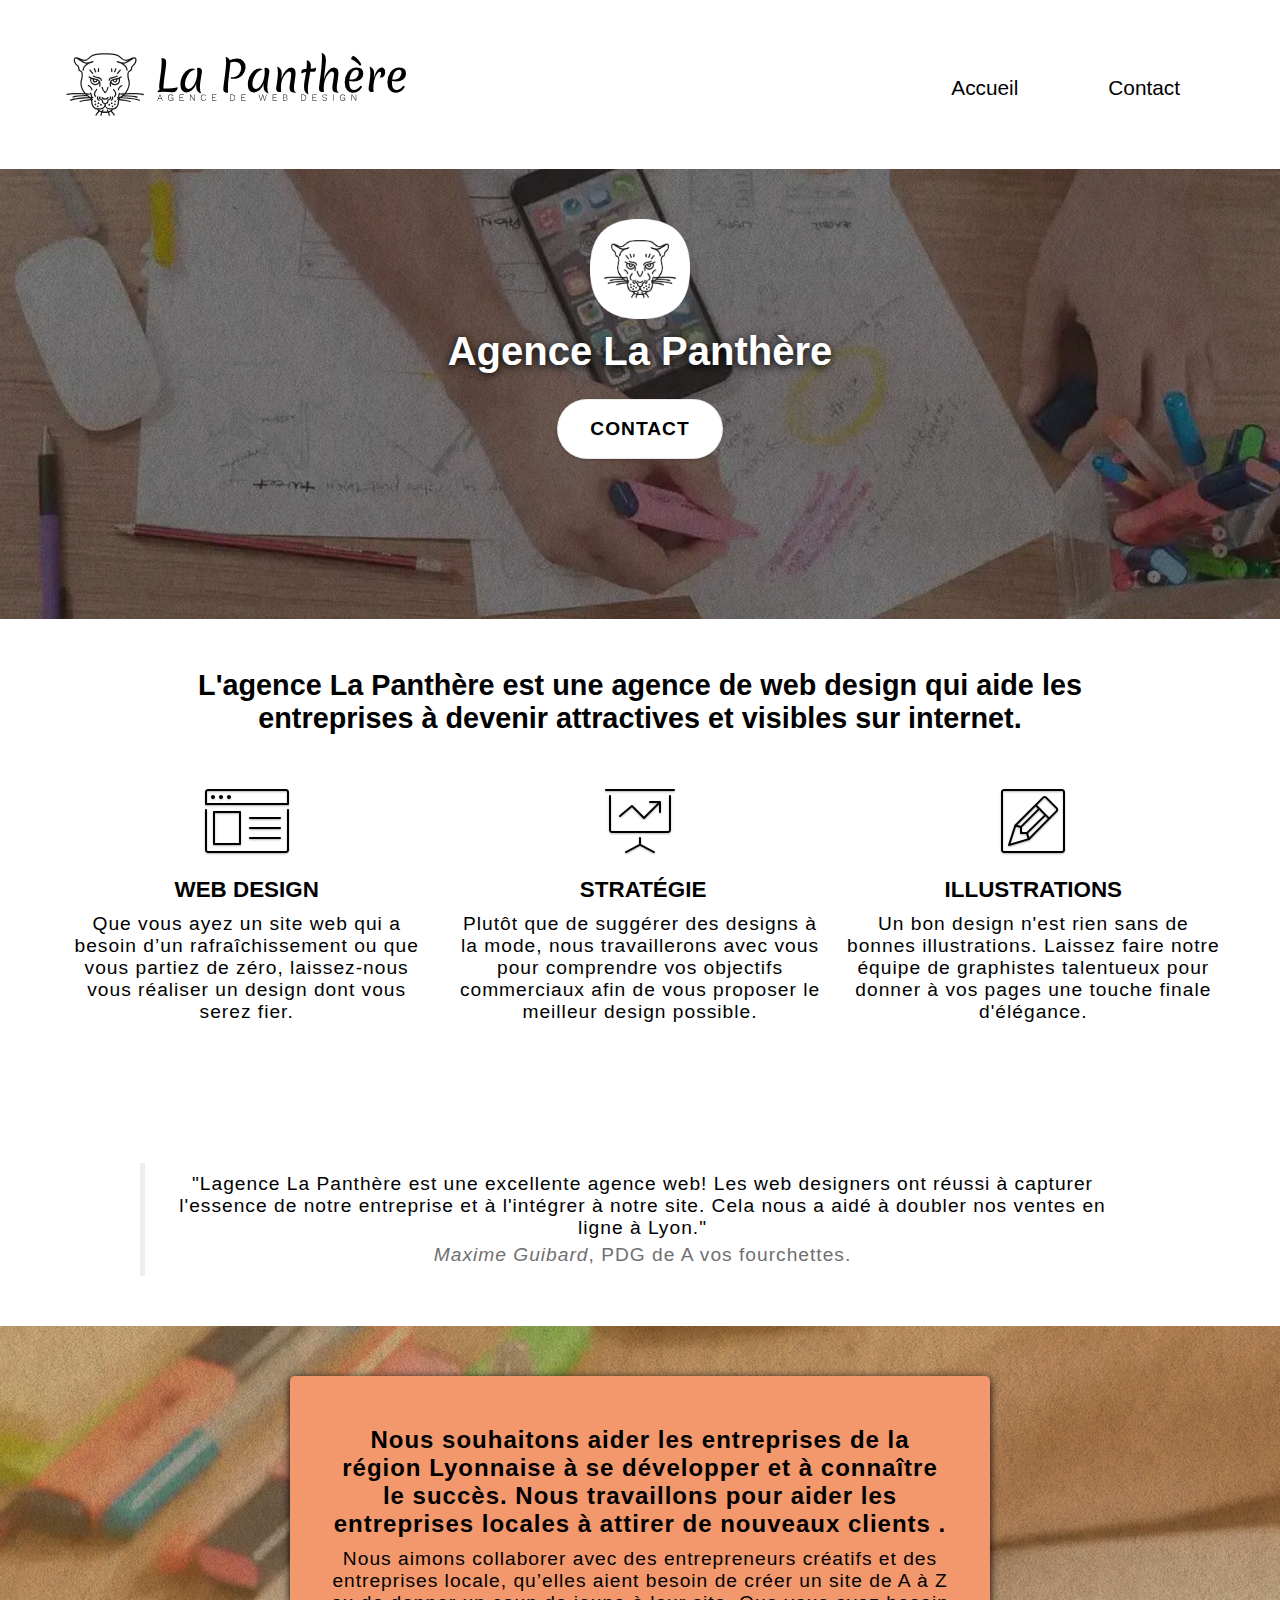
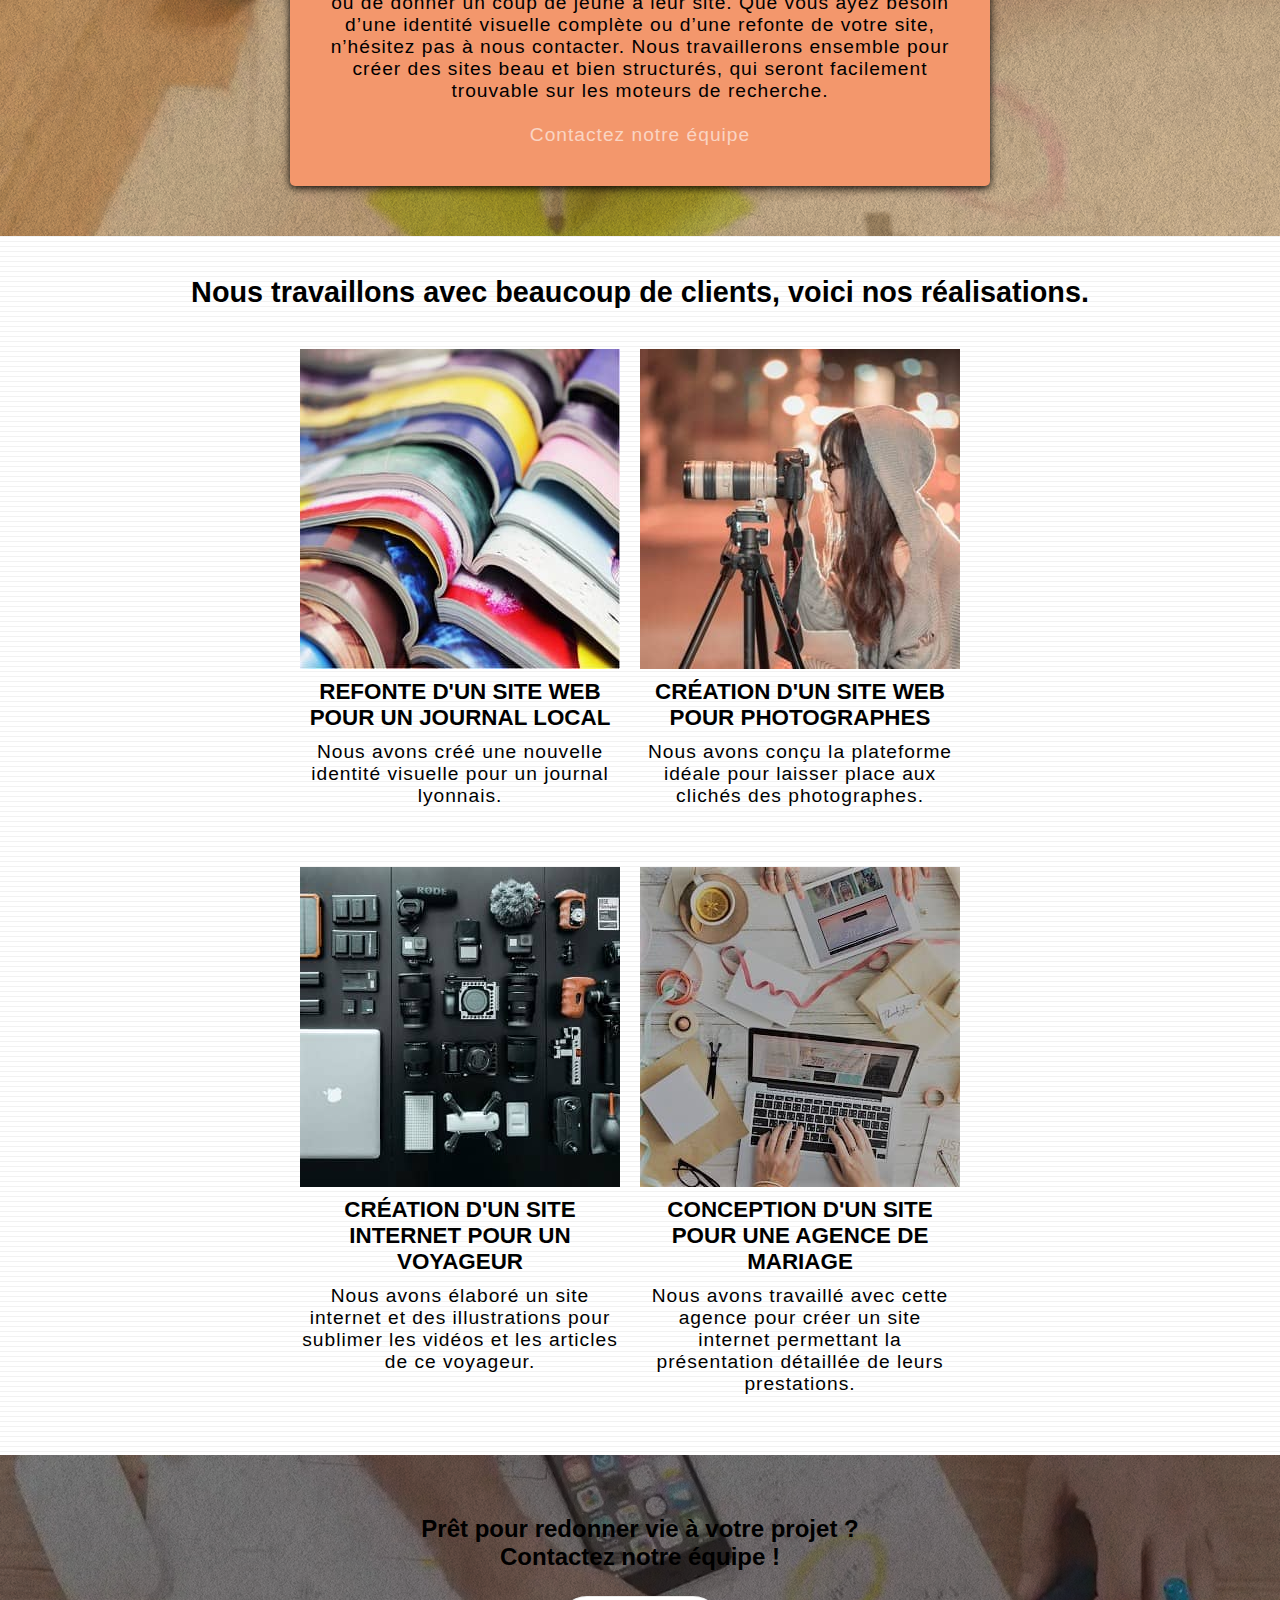
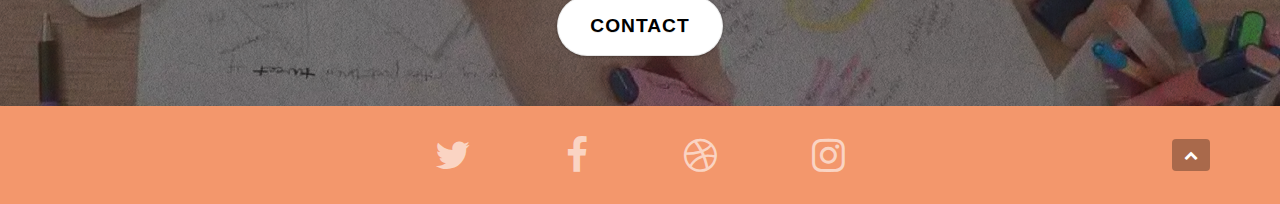
==== commit 14a03fa4: "vitesse de chargement ok" ====
--- a/index.html
+++ b/index.html
@@ -1,433 +1,258 @@
 <!DOCTYPE html>
-<html lang="fr">
-  <head>
-    <meta charset="utf-8" />
-    <meta
-      name="description"
-      content="Meilleure agence web de Lyon. Vous avez un projet ? Conception, Design, Stratégie Marketing, Référencement, nos experts vous accompagnent et mettent tout en oeuvre pour réaliser votre projet dans les meilleurs délais !" />
-    <meta
-      name="viewport"
-      content="width=device-width, initial-scale=1.0, viewport-fit=cover" />
-    <meta name="robots" content="index, follow" />
-    <meta
-      name="google-site-verification"
-      content="RViG1FQ-62EtWLOZRm4APrGvI9uywNCkAkOgfse4c8g" />
-
-    <title>La Panthère – Agence de Web Design</title>
-
-    <link rel="shortcut icon" type="image/png" href="./img/favicon.jpg" />
-    <link
-      rel="apple-touch-icon"
-      sizes="120x120"
-      href="favicon/apple-touch-icon.png" />
-    <link
-      rel="icon"
-      type="image/png"
-      sizes="32x32"
-      href="favicon/favicon-32x32.png" />
-    <link
-      rel="icon"
-      type="image/png"
-      sizes="16x16"
-      href="favicon/favicon-16x16.png" />
-    <link rel="manifest" href="favicon/site.webmanifest" />
-    <meta name="theme-color" content="#ffffff" />
-
-    <link
-      rel="canonical"
-      href="https://pyrhaa.github.io/openClass_projet_4/index.html" />
-    <link rel="stylesheet" type="text/css" href="./css/bootstrap.css" />
-    <link rel="stylesheet" type="text/css" href="style.css" />
-    <link rel="stylesheet" type="text/css" href="./css/font-awesome.css" />
-    <link rel="stylesheet" type="text/css" href="./css/et-line.css" />
-
-    <!-- Analytics -->
-    <script
-      async
-      src="https://www.googletagmanager.com/gtag/js?id=G-0PL867QD9D"></script>
-    <script>
-      window.dataLayer = window.dataLayer || [];
-      function gtag() {
-        dataLayer.push(arguments);
-      }
-      gtag('js', new Date());
-
-      gtag('config', 'G-0PL867QD9D');
-    </script>
-    <!-- Analytics END -->
-  </head>
-  <body>
-    <!-- Principal conteneur -->
-    <div class="page-container" id="container">
-      <!-- Header -->
-      <header class="bloc bgc-white l-bloc">
-        <div class="container bloc-sm">
-          <nav class="navbar row" aria-label="La panthere Main Navigation">
-            <div class="navbar-header">
-              <a class="navbar-brand" href="index.html">
-                <img
-                  src="img/agence-la-panthere-monochrome.svg"
-                  alt="logo agence la panthère"
-                  id="logo"
-                  height="40" />
-              </a>
-
-              <button
-                id="nav-toggle"
-                type="button"
-                class="ui-navbar-toggle navbar-toggle"
-                data-toggle="collapse"
-                data-target=".navbar-1">
-                <span class="sr-only">Toggle navigation</span
-                ><span class="icon-bar"></span><span class="icon-bar"></span
-                ><span class="icon-bar"></span>
-              </button>
-            </div>
-            <div class="collapse navbar-collapse navbar-1 special-dropdown-nav">
-              <ul class="site-navigation nav navbar-nav">
-                <li>
-                  <a href="index.html" aria-current="page">Accueil</a>
-                </li>
-                <li>
-                  <a href="./pages/contact.html">Contact</a>
-                </li>
-              </ul>
-            </div>
-          </nav>
-        </div>
-      </header>
-      <!-- Header END -->
-
-      <!-- Main -->
-      <main>
-        <!-- Section presentation -->
-        <section
-          aria-label="presentation"
-          class="bloc bgc-dark-slate-blue bg-banniere d-bloc bg-t-edge bloc-bg-texture texture-paper b-parallax"
-          id="bloc-1-hero">
-          <div class="container bloc-lg">
-            <div class="row tight-width-whitespace">
-              <div class="col-sm-12">
-                <img
-                  src="./img/logo.png"
-                  class="center-block image-resize-mode"
-                  width="100"
-                  alt="agence la panthère logo" />
-                <h1 class="text-center hero-bloc-text tc-white">
-                  Agence La Panthère
-                </h1>
-                <div class="text-center">
-                  <a
-                    href="./pages/contact.html"
-                    class="btn btn-lg btn-clean btn-rd cta-hero btn-atomic-tangerine"
-                    id="cta-hero">
-                    Contact
-                  </a>
-                </div>
-              </div>
-            </div>
-          </div>
-        </section>
-        <!-- Section presentation END -->
-
-        <!-- Section services -->
-        <section
-          aria-label="services"
-          class="bloc bgc-white l-bloc"
-          id="bloc-2-services">
-          <div class="container bloc-md">
-            <div class="row">
-              <div class="col-sm-12 text-center">
-                <h2 class="title-h2">
-                  L'agence La Panthère est une
-                  <b>agence de web design</b> qui aide les entreprises à
-                  <b>devenir attractives et visibles sur internet</b>.
-                </h2>
-              </div>
-            </div>
-            <div class="row voffset-lg med-width-whitespace">
-              <div class="col-sm-4">
-                <div class="text-center">
-                  <span
-                    class="et-icon-browser sm-shadow icon-dark-slate-blue icons icon-lg"></span>
-                </div>
-                <h3 class="mg-md text-center">Web design</h3>
-                <p class="text-center">
-                  Que vous ayez un site web qui a besoin d&rsquo;un
-                  rafraîchissement ou que vous partiez de zéro, laissez-nous
-                  vous réaliser un design dont vous serez fier.
-                </p>
-              </div>
-              <div class="col-sm-4">
-                <div class="text-center">
-                  <span
-                    class="et-icon-presentation sm-shadow icon-dark-slate-blue icons icon-lg"></span>
-                </div>
-                <h3 class="mg-md text-center">&nbsp;Stratégie</h3>
-                <p class="text-center">
-                  Plutôt que de suggérer des designs à la mode, nous
-                  travaillerons avec vous pour comprendre vos objectifs
-                  commerciaux afin de vous proposer le meilleur design
-                  possible.<br />
-                </p>
-              </div>
-              <div class="col-sm-4">
-                <div class="text-center">
-                  <span
-                    class="et-icon-edit sm-shadow icon-dark-slate-blue icons icon-lg"></span>
-                </div>
-                <h3 class="mg-md text-center">Illustrations</h3>
-                <p class="text-center">
-                  Un bon design n'est rien sans de bonnes illustrations. Laissez
-                  faire notre équipe de graphistes talentueux pour donner à vos
-                  pages une touche finale d'élégance.
-                </p>
-              </div>
-            </div>
-            <div class="row voffset-lg voffset">
-              <div class="col-xs-12 col-md-8 col-md-offset-2 text-center">
-                <blockquote class="text-center">
-                  <p>
-                    "Lagence La Panthère est une excellente agence web! Les web
-                    designers ont réussi à capturer l'essence de notre
-                    entreprise et à l'intégrer à notre site. Cela nous a aidé à
-                    doubler nos ventes en ligne à Lyon."
-                  </p>
-                  <p><cite>Maxime Guibard</cite>, PDG de A vos fourchettes.</p>
-                </blockquote>
-              </div>
-            </div>
-          </div>
-        </section>
-        <!-- Section services END -->
-
-        <!-- Section what-i-do -->
-        <section
-          aria-label="ce que nous faisons"
-          class="bloc tc-white bgc-atomic-tangerine bg-presentation d-bloc bloc-bg-texture texture-paper b-parallax"
-          id="bloc-3-what-i-do">
-          <div class="container bloc-lg">
-            <div class="row tight-width-whitespace black-background">
-              <div class="col-sm-12">
-                <h2 class="mg-md text-center tc-white">
-                  Nous souhaitons aider les entreprises de la région Lyonnaise à
-                  se développer et à connaître le succès. Nous travaillons pour
-                  aider les entreprises locales à attirer de nouveaux clients
-                  .<br />
-                </h2>
-                <p class="text-center white">
-                  Nous aimons collaborer avec des entrepreneurs créatifs et des
-                  entreprises locale, qu’elles aient besoin de créer un site de
-                  A à Z ou de donner un coup de jeune à leur site. Que vous ayez
-                  besoin d’une identité visuelle complète ou d’une refonte de
-                  votre site, n’hésitez pas à nous contacter. Nous travaillerons
-                  ensemble pour créer des sites beau et bien structurés, qui
-                  seront facilement trouvable sur les moteurs de recherche.
-                  <br /><br /><a
-                    class="ltc-white bold-link"
-                    href="./pages/contact.html"
-                    >Contactez notre équipe</a
-                  ><br />
-                </p>
-              </div>
-            </div>
-          </div>
-        </section>
-        <!-- Section what-i-do END -->
-
-        <!-- Section portfolio -->
-        <section
-          aria-label="portfolio"
-          class="bloc bgc-white bg-lines-h2-bg bg-repeat l-bloc"
-          id="bloc-4-portfolio">
-          <div id="galerie" class="container">
-            <div class="row">
-              <div class="col-sm-12 text-center">
-                <h2 class="portfolio-h2">
-                  Nous travaillons avec beaucoup de clients, voici nos
-                  réalisations.
-                </h2>
-              </div>
-            </div>
-            <div class="row tight-width-whitespace portfolio-row portfolio">
-              <article class="col-sm-6">
-                <a
-                  href="#"
-                  data-lightbox="img/1.jpg"
-                  data-gallery-id="gallery-1"
-                  data-caption="Refonte d'un site web pour un journal local"
-                  data-frame="snapshot-lb"
-                  ><img
-                    src="img/1.jpg"
-                    alt="livres ouverts superposés les uns sur les autres"
-                    class="img-responsive portfolio-thumb"
-                /></a>
-                <h3 class="mg-md text-center">
-                  Refonte d'un site web pour un journal local
-                </h3>
-                <p class="text-center">
-                  Nous avons créé une nouvelle identité visuelle pour un journal
-                  lyonnais.
-                </p>
-              </article>
-              <article class="col-sm-6">
-                <a
-                  href="#"
-                  data-lightbox="img/2.jpg"
-                  data-gallery-id="gallery-1"
-                  data-caption="Création d'un site web pour photographes"
-                  data-frame="snapshot-lb"
-                  ><img
-                    src="img/2.jpg"
-                    class="img-responsive portfolio-thumb"
-                    alt="jeune femme prenant une photo avec un appareil professionnel"
-                /></a>
-                <h3 class="mg-md text-center">
-                  Création d'un site web pour photographes
-                </h3>
-                <p class="text-center">
-                  Nous avons conçu la plateforme idéale pour laisser place aux
-                  clichés des photographes.
-                </p>
-              </article>
-            </div>
-            <div class="row tight-width-whitespace portfolio-row">
-              <article class="col-sm-6">
-                <a
-                  href="#"
-                  data-lightbox="img/3.bmp"
-                  data-gallery-id="gallery-1"
-                  data-caption="Création d'un site internet pour un voyageur"
-                  data-frame="snapshot-lb"
-                  ><img
-                    src="img/3.bmp"
-                    class="img-responsive portfolio-thumb"
-                    alt="étalage sur table d'objets électroniques"
-                /></a>
-                <h3 class="mg-md text-center">
-                  Création d'un site internet pour un voyageur
-                </h3>
-                <p class="text-center">
-                  Nous avons élaboré un site internet et des illustrations pour
-                  sublimer les vidéos et les articles de ce voyageur.
-                </p>
-              </article>
-              <article class="col-sm-6">
-                <a
-                  href="#"
-                  data-lightbox="img/4.bmp"
-                  data-gallery-id="gallery-1"
-                  data-caption="Conception d'un site pour une agence de mariage"
-                  data-frame="snapshot-lb"
-                  ><img
-                    src="img/4.bmp"
-                    class="img-responsive portfolio-thumb"
-                    alt="mise en scène de deux personnes collaborant avec un ordinateur et une tasse de café sur un plan de travail"
-                /></a>
-                <h3 class="mg-md text-center">
-                  Conception d'un site pour une agence de mariage
-                </h3>
-                <p class="text-center">
-                  Nous avons travaillé avec cette agence pour créer un site
-                  internet permettant la présentation détaillée de leurs
-                  prestations.
-                </p>
-              </article>
-            </div>
-          </div>
-        </section>
-        <!-- Section portfolio END -->
-
-        <!-- Section cta -->
-        <section
-          aria-label="call-to-action"
-          class="bloc bgc-dark-slate-blue bg-banniere d-bloc bloc-bg-texture texture-paper"
-          id="bloc-5-cta">
-          <div class="container bloc-lg">
-            <div class="row">
-              <h2 class="mg-md text-center tc-white">
-                Prêt pour redonner vie à votre projet ?<br />Contactez notre
-                équipe !
-              </h2>
-              <div class="col-sm-12 text-center">
-                <a
-                  href="./pages/contact.html"
-                  class="btn btn-atomic-tangerine btn-clean btn-rd btn-lg cta-hero">
-                  Contact
-                </a>
-              </div>
-            </div>
-          </div>
-        </section>
-        <!-- Section cta END -->
-      </main>
-
-      <!-- Footer -->
-      <footer
-        aria-label="Footer"
-        class="bloc bgc-atomic-tangerine d-bloc"
-        id="bloc-8">
-        <div class="container bloc-sm">
-          <div class="row">
-            <div class="col-sm-12">
-              <div class="row row-no-gutters social">
-                <div class="text-center">
-                  <a
-                    aria-label="Twitter"
-                    class="social"
-                    href="https://twitter.com/?lang=fr"
-                    ><span class="fa fa-twitter icon-md"></span
-                  ></a>
-                </div>
-
-                <div class="text-center">
-                  <a
-                    aria-label="Facebook"
-                    class="social"
-                    href="https://fr-fr.facebook.com/"
-                    ><span class="fa fa-facebook icon-md"></span
-                  ></a>
-                </div>
-
-                <div class="text-center">
-                  <a
-                    aria-label="Dribble"
-                    class="social"
-                    href="https://dribbble.com/"
-                    ><span class="fa fa-dribbble icon-md"></span
-                  ></a>
-                </div>
-
-                <div class="text-center">
-                  <a
-                    aria-label="Instagram"
-                    class="social"
-                    href="https://www.instagram.com/?hl=fr"
-                    ><span class="fa fa-instagram icon-md"></span
-                  ></a>
-                </div>
-                <!-- ScrollToTop Button -->
-                <button
-                  aria-label="Haut de page"
-                  type="button"
-                  rel="nofollow"
-                  class="bloc-button btn btn-d scrollToTop"
-                  onclick="scrollToTarget('1')">
-                  <span class="fa fa-chevron-up"></span>
-                </button>
-                <!-- ScrollToTop Button END-->
-              </div>
-            </div>
-          </div>
-        </div>
-      </footer>
-      <!-- Footer END -->
-    </div>
-    <!-- Principal conteneur END -->
-    <script src="./js/jquery-2.1.0.js"></script>
-    <script src="./js/bootstrap.js"></script>
-    <script src="./js/blocs.js"></script>
-    <script src="./js/jquery.touchSwipe.js" defer></script>
-    <script src="./js/gmaps.js"></script>
-  </body>
+<html lang=fr>
+<head>
+<meta charset=utf-8 />
+<meta name=description content="Meilleure agence web de Lyon. Vous avez un projet ? Conception, Design, Stratégie Marketing, Référencement, nos experts vous accompagnent et mettent tout en oeuvre pour réaliser votre projet dans les meilleurs délais !" />
+<meta name=viewport content="width=device-width, initial-scale=1.0, viewport-fit=cover" />
+<meta name=robots content="index, follow" />
+<meta name=google-site-verification content=RViG1FQ-62EtWLOZRm4APrGvI9uywNCkAkOgfse4c8g />
+<title>La Panthère – Agence de Web Design</title>
+<link rel="shortcut icon" type=image/png href=./img/favicon.jpg />
+<link rel=apple-touch-icon sizes=120x120 href=favicon/apple-touch-icon.png />
+<link rel=icon type=image/png sizes=32x32 href=favicon/favicon-32x32.png />
+<link rel=icon type=image/png sizes=16x16 href=favicon/favicon-16x16.png />
+<link rel=manifest href=favicon/site.webmanifest />
+<meta name=theme-color content=#ffffff />
+<link rel=canonical href=https://pyrhaa.github.io/openClass_projet_4/index.html />
+<link rel=stylesheet type=text/css href=./css/bootstrap.css media=print onload="this.media='all'" />
+<link rel=stylesheet type=text/css href=./css/style.css media=print onload="this.media='all'" />
+<link rel=stylesheet type=text/css href=./css/font-awesome.css media=print onload="this.media='all'" />
+<link rel=stylesheet type=text/css href=./css/et-line.css media=print onload="this.media='all'" />
+<script src=./js/jquery-2.1.0.js defer></script>
+<script src=./js/bootstrap.js defer></script>
+<script src=./js/blocs.js defer></script>
+<script src=./js/jquery.touchSwipe.js defer></script>
+<script async src="https://www.googletagmanager.com/gtag/js?id=G-0PL867QD9D"></script>
+<script>window.dataLayer=window.dataLayer||[];function gtag(){dataLayer.push(arguments)}gtag("js",new Date());gtag("config","G-0PL867QD9D");</script>
+</head>
+<body>
+<div class=page-container id=container>
+<header class="bloc bgc-white l-bloc">
+<div class="container bloc-sm">
+<nav class="navbar row" aria-label="La panthere Main Navigation">
+<div class=navbar-header>
+<a class=navbar-brand href=index.html>
+<img src=img/agence-la-panthere-monochrome.svg alt="logo agence la panthère" id=logo height=40px width=340px />
+</a>
+<button id=nav-toggle type=button class="ui-navbar-toggle navbar-toggle" data-toggle=collapse data-target=.navbar-1>
+<span class=sr-only>Toggle navigation</span><span class=icon-bar></span><span class=icon-bar></span><span class=icon-bar></span>
+</button>
+</div>
+<div class="collapse navbar-collapse navbar-1 special-dropdown-nav">
+<ul class="site-navigation nav navbar-nav">
+<li>
+<a href=index.html aria-current=page>Accueil</a>
+</li>
+<li>
+<a href=./pages/contact.html>Contact</a>
+</li>
+</ul>
+</div>
+</nav>
+</div>
+</header>
+<main>
+<section aria-label=presentation class="bloc bgc-dark-slate-blue bg-banniere d-bloc bg-t-edge bloc-bg-texture texture-paper b-parallax" id=bloc-1-hero>
+<div class="container bloc-lg">
+<div class="row tight-width-whitespace">
+<div class=col-sm-12>
+<img src=./img/logo.png class="center-block image-resize-mode" height=100px width=100px alt="agence la panthère logo" />
+<h1 class="text-center hero-bloc-text tc-white">
+Agence La Panthère
+</h1>
+<div class=text-center>
+<a href=./pages/contact.html class="btn btn-lg btn-clean btn-rd cta-hero btn-atomic-tangerine" id=cta-hero>
+Contact
+</a>
+</div>
+</div>
+</div>
+</div>
+</section>
+<section aria-label=services class="bloc bgc-white l-bloc" id=bloc-2-services>
+<div class="container bloc-md">
+<div class=row>
+<div class="col-sm-12 text-center">
+<h2 class=title-h2>
+L'agence La Panthère est une
+<b>agence de web design</b> qui aide les entreprises à
+<b>devenir attractives et visibles sur internet</b>.
+</h2>
+</div>
+</div>
+<div class="row voffset-lg med-width-whitespace">
+<div class=col-sm-4>
+<div class=text-center>
+<span class="et-icon-browser sm-shadow icon-dark-slate-blue icons icon-lg"></span>
+</div>
+<h3 class="mg-md text-center">Web design</h3>
+<p class=text-center>
+Que vous ayez un site web qui a besoin d&rsquo;un
+rafraîchissement ou que vous partiez de zéro, laissez-nous
+vous réaliser un design dont vous serez fier.
+</p>
+</div>
+<div class=col-sm-4>
+<div class=text-center>
+<span class="et-icon-presentation sm-shadow icon-dark-slate-blue icons icon-lg"></span>
+</div>
+<h3 class="mg-md text-center">&nbsp;Stratégie</h3>
+<p class=text-center>
+Plutôt que de suggérer des designs à la mode, nous
+travaillerons avec vous pour comprendre vos objectifs
+commerciaux afin de vous proposer le meilleur design
+possible.<br />
+</p>
+</div>
+<div class=col-sm-4>
+<div class=text-center>
+<span class="et-icon-edit sm-shadow icon-dark-slate-blue icons icon-lg"></span>
+</div>
+<h3 class="mg-md text-center">Illustrations</h3>
+<p class=text-center>
+Un bon design n'est rien sans de bonnes illustrations. Laissez
+faire notre équipe de graphistes talentueux pour donner à vos
+pages une touche finale d'élégance.
+</p>
+</div>
+</div>
+<div class="row voffset-lg voffset">
+<div class="col-xs-12 col-md-8 col-md-offset-2 text-center">
+<blockquote class=text-center>
+<p>
+"Lagence La Panthère est une excellente agence web! Les web
+designers ont réussi à capturer l'essence de notre
+entreprise et à l'intégrer à notre site. Cela nous a aidé à
+doubler nos ventes en ligne à Lyon."
+</p>
+<p><cite>Maxime Guibard</cite>, PDG de A vos fourchettes.</p>
+</blockquote>
+</div>
+</div>
+</div>
+</section>
+<section aria-label="ce que nous faisons" class="bloc tc-white bgc-atomic-tangerine bg-presentation d-bloc bloc-bg-texture texture-paper b-parallax" id=bloc-3-what-i-do>
+<div class="container bloc-lg">
+<div class="row tight-width-whitespace black-background">
+<div class=col-sm-12>
+<h2 class="mg-md text-center tc-white">
+Nous souhaitons aider les entreprises de la région Lyonnaise à
+se développer et à connaître le succès. Nous travaillons pour
+aider les entreprises locales à attirer de nouveaux clients
+.<br />
+</h2>
+<p class=text-center>
+Nous aimons collaborer avec des entrepreneurs créatifs et des
+entreprises locale, qu’elles aient besoin de créer un site de
+A à Z ou de donner un coup de jeune à leur site. Que vous ayez
+besoin d’une identité visuelle complète ou d’une refonte de
+votre site, n’hésitez pas à nous contacter. Nous travaillerons
+ensemble pour créer des sites beau et bien structurés, qui
+seront facilement trouvable sur les moteurs de recherche.
+<br /><br /><a class="ltc-white bold-link" href=./pages/contact.html>Contactez notre équipe</a><br />
+</p>
+</div>
+</div>
+</div>
+</section>
+<section aria-label=portfolio class="bloc bgc-white bg-lines-h2-bg bg-repeat l-bloc" id=bloc-4-portfolio>
+<div id=galerie class=container>
+<div class=row>
+<div class="col-sm-12 text-center">
+<h2 class=portfolio-h2>
+Nous travaillons avec beaucoup de clients, voici nos
+réalisations.
+</h2>
+</div>
+</div>
+<div class="row tight-width-whitespace portfolio-row portfolio">
+<article class=col-sm-6>
+<a href=# data-lightbox=img/1.jpg data-gallery-id=gallery-1 data-caption="Refonte d'un site web pour un journal local" data-frame=snapshot-lb><img src=img/1.jpg alt="livres ouverts superposés les uns sur les autres" class="img-responsive portfolio-thumb" /></a>
+<h3 class="mg-md text-center">
+Refonte d'un site web pour un journal local
+</h3>
+<p class=text-center>
+Nous avons créé une nouvelle identité visuelle pour un journal
+lyonnais.
+</p>
+</article>
+<article class=col-sm-6>
+<a href=# data-lightbox=img/2.jpg data-gallery-id=gallery-1 data-caption="Création d'un site web pour photographes" data-frame=snapshot-lb><img src=img/2.jpg class="img-responsive portfolio-thumb" alt="jeune femme prenant une photo avec un appareil professionnel" /></a>
+<h3 class="mg-md text-center">
+Création d'un site web pour photographes
+</h3>
+<p class=text-center>
+Nous avons conçu la plateforme idéale pour laisser place aux
+clichés des photographes.
+</p>
+</article>
+</div>
+<div class="row tight-width-whitespace portfolio-row">
+<article class=col-sm-6>
+<a href=# data-lightbox=img/3.bmp data-gallery-id=gallery-1 data-caption="Création d'un site internet pour un voyageur" data-frame=snapshot-lb><img src=img/3.jpg class="img-responsive portfolio-thumb" alt="étalage sur table d'objets électroniques" /></a>
+<h3 class="mg-md text-center">
+Création d'un site internet pour un voyageur
+</h3>
+<p class=text-center>
+Nous avons élaboré un site internet et des illustrations pour
+sublimer les vidéos et les articles de ce voyageur.
+</p>
+</article>
+<article class=col-sm-6>
+<a href=# data-lightbox=img/4.bmp data-gallery-id=gallery-1 data-caption="Conception d'un site pour une agence de mariage" data-frame=snapshot-lb><img src=img/4.jpg class="img-responsive portfolio-thumb" alt="mise en scène de deux personnes collaborant avec un ordinateur et une tasse de café sur un plan de travail" /></a>
+<h3 class="mg-md text-center">
+Conception d'un site pour une agence de mariage
+</h3>
+<p class=text-center>
+Nous avons travaillé avec cette agence pour créer un site
+internet permettant la présentation détaillée de leurs
+prestations.
+</p>
+</article>
+</div>
+</div>
+</section>
+<section aria-label=call-to-action class="bloc bgc-dark-slate-blue bg-banniere d-bloc bloc-bg-texture texture-paper" id=bloc-5-cta>
+<div class="container bloc-lg">
+<div class=row>
+<h2 class="mg-md text-center tc-white">
+Prêt pour redonner vie à votre projet ?<br />Contactez notre
+équipe !
+</h2>
+<div class="col-sm-12 text-center">
+<a href=./pages/contact.html class="btn btn-atomic-tangerine btn-clean btn-rd btn-lg cta-hero">
+Contact
+</a>
+</div>
+</div>
+</div>
+</section>
+</main>
+<footer aria-label=Footer class="bloc bgc-atomic-tangerine d-bloc" id=bloc-8>
+<div class="container bloc-sm">
+<div class=row>
+<div class=col-sm-12>
+<div class="row row-no-gutters social">
+<div class=text-center>
+<a aria-label=Twitter class=social href="https://twitter.com/?lang=fr"><span class="fa fa-twitter icon-md"></span></a>
+</div>
+<div class=text-center>
+<a aria-label=Facebook class=social href=https://fr-fr.facebook.com/><span class="fa fa-facebook icon-md"></span></a>
+</div>
+<div class=text-center>
+<a aria-label=Dribble class=social href=https://dribbble.com/><span class="fa fa-dribbble icon-md"></span></a>
+</div>
+<div class=text-center>
+<a aria-label=Instagram class=social href="https://www.instagram.com/?hl=fr"><span class="fa fa-instagram icon-md"></span></a>
+</div>
+<button aria-label="Haut de page" type=button rel=nofollow class="bloc-button btn btn-d scrollToTop" onclick="scrollToTarget('1')">
+<span class="fa fa-chevron-up"></span>
+</button>
+</div>
+</div>
+</div>
+</div>
+</footer>
+</div>
+</body>
 </html>
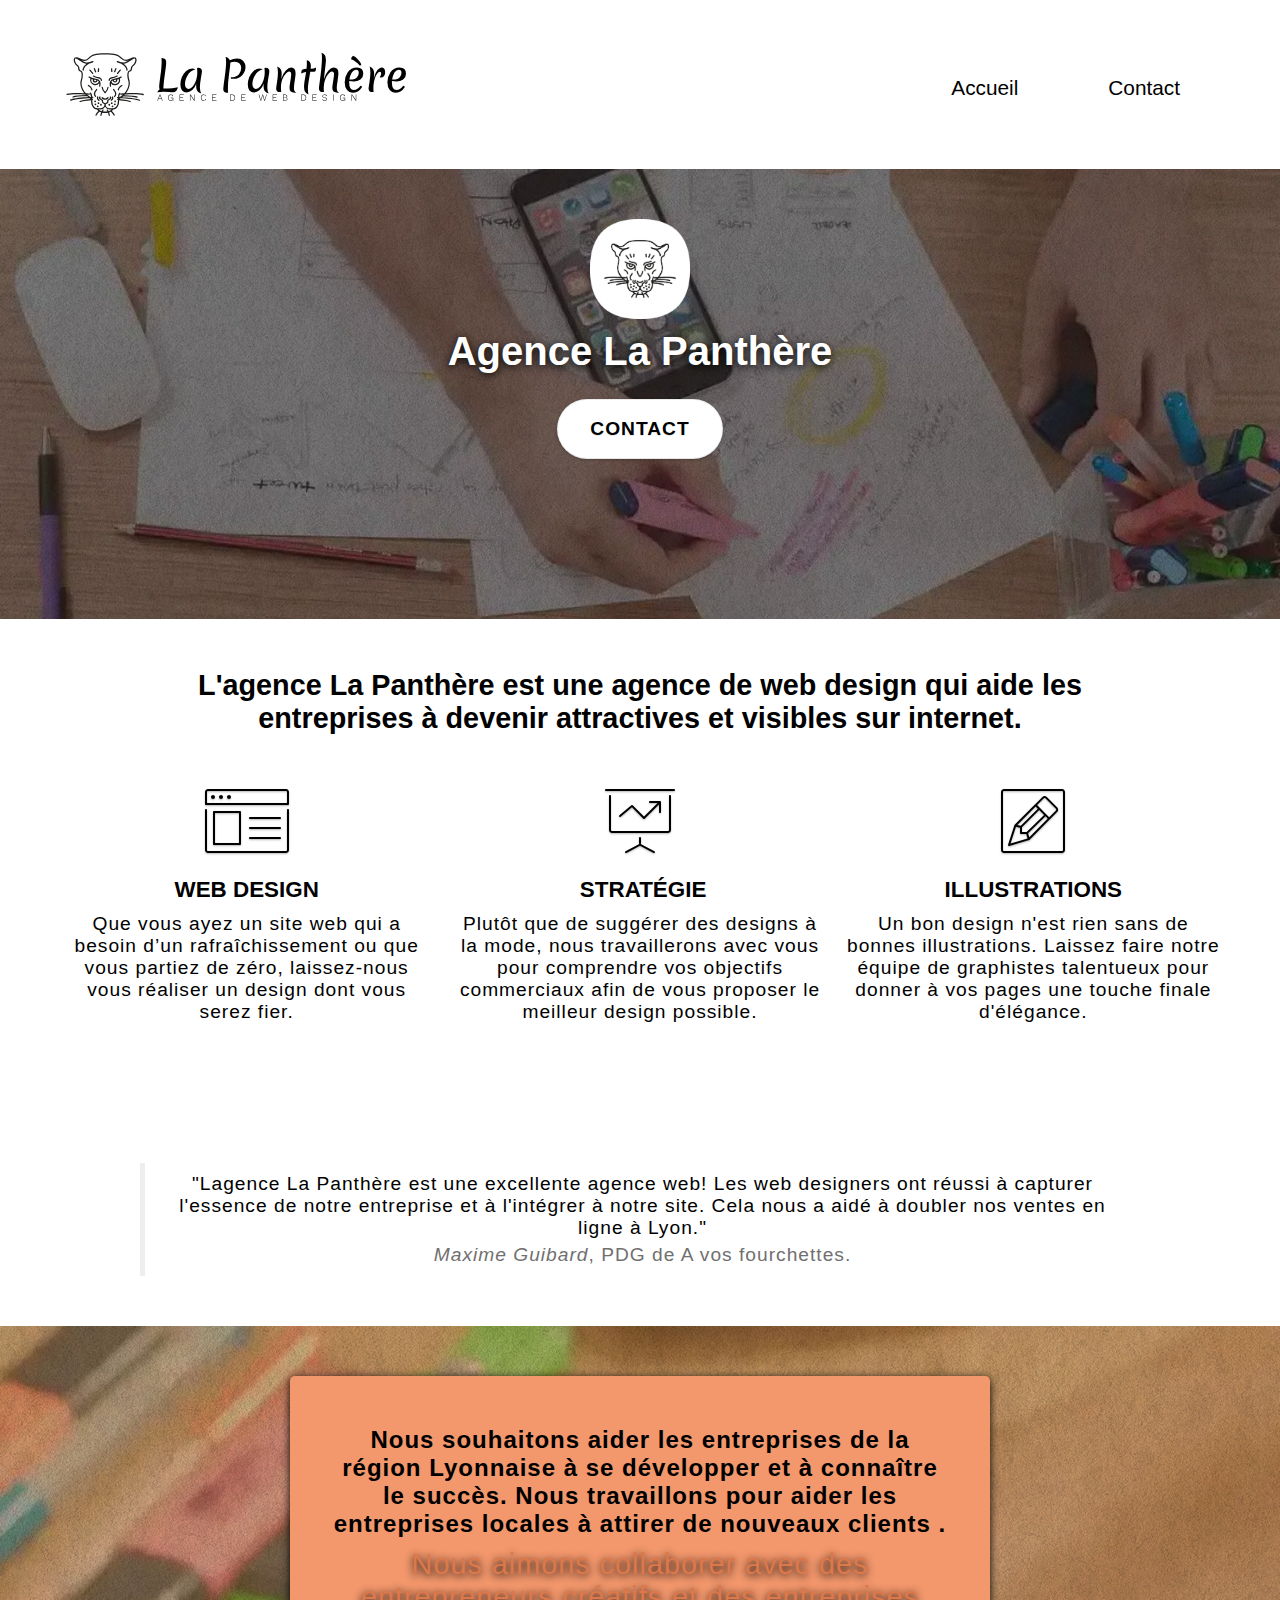
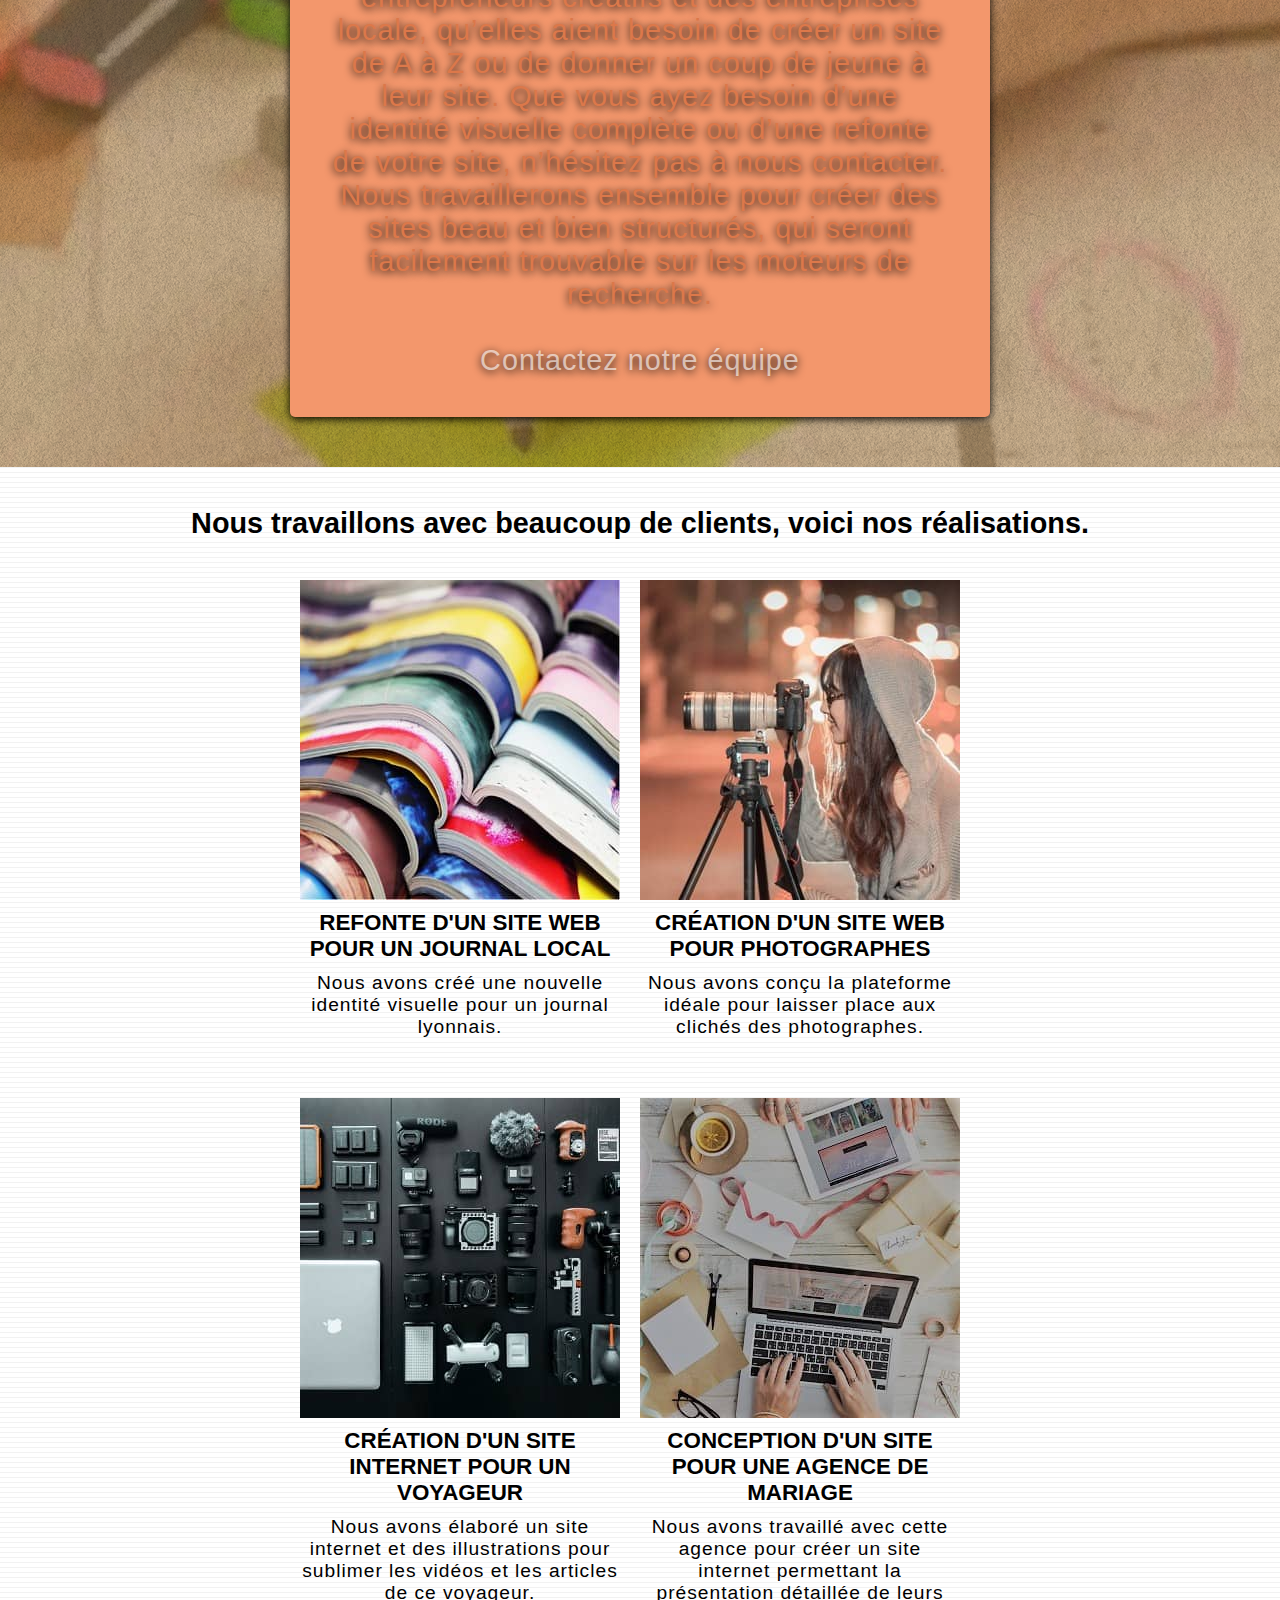
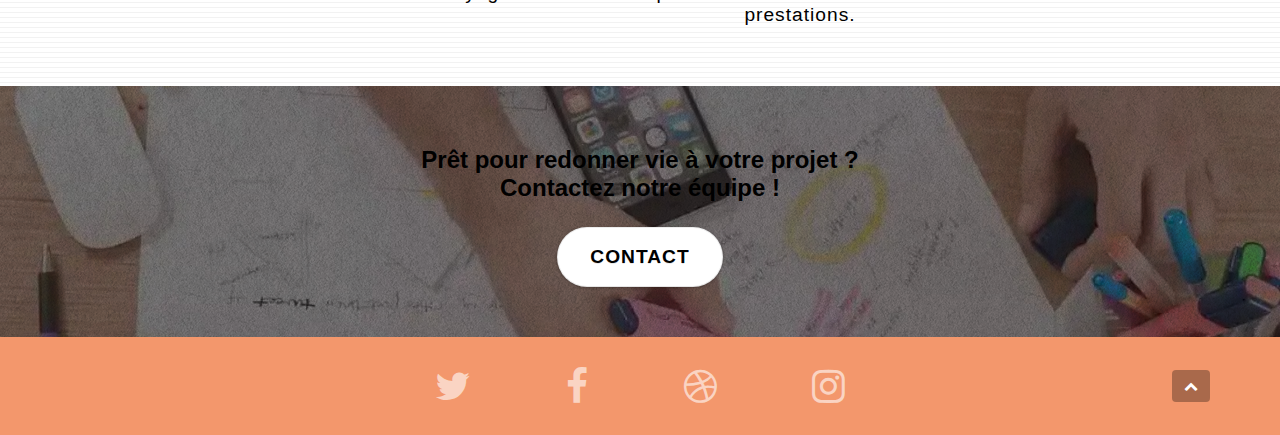
==== commit 12e996ae: "final touch ok html reformatted" ====
--- a/index.html
+++ b/index.html
@@ -1,258 +1,427 @@
 <!DOCTYPE html>
-<html lang=fr>
-<head>
-<meta charset=utf-8 />
-<meta name=description content="Meilleure agence web de Lyon. Vous avez un projet ? Conception, Design, Stratégie Marketing, Référencement, nos experts vous accompagnent et mettent tout en oeuvre pour réaliser votre projet dans les meilleurs délais !" />
-<meta name=viewport content="width=device-width, initial-scale=1.0, viewport-fit=cover" />
-<meta name=robots content="index, follow" />
-<meta name=google-site-verification content=RViG1FQ-62EtWLOZRm4APrGvI9uywNCkAkOgfse4c8g />
-<title>La Panthère – Agence de Web Design</title>
-<link rel="shortcut icon" type=image/png href=./img/favicon.jpg />
-<link rel=apple-touch-icon sizes=120x120 href=favicon/apple-touch-icon.png />
-<link rel=icon type=image/png sizes=32x32 href=favicon/favicon-32x32.png />
-<link rel=icon type=image/png sizes=16x16 href=favicon/favicon-16x16.png />
-<link rel=manifest href=favicon/site.webmanifest />
-<meta name=theme-color content=#ffffff />
-<link rel=canonical href=https://pyrhaa.github.io/openClass_projet_4/index.html />
-<link rel=stylesheet type=text/css href=./css/bootstrap.css media=print onload="this.media='all'" />
-<link rel=stylesheet type=text/css href=./css/style.css media=print onload="this.media='all'" />
-<link rel=stylesheet type=text/css href=./css/font-awesome.css media=print onload="this.media='all'" />
-<link rel=stylesheet type=text/css href=./css/et-line.css media=print onload="this.media='all'" />
-<script src=./js/jquery-2.1.0.js defer></script>
-<script src=./js/bootstrap.js defer></script>
-<script src=./js/blocs.js defer></script>
-<script src=./js/jquery.touchSwipe.js defer></script>
-<script async src="https://www.googletagmanager.com/gtag/js?id=G-0PL867QD9D"></script>
-<script>window.dataLayer=window.dataLayer||[];function gtag(){dataLayer.push(arguments)}gtag("js",new Date());gtag("config","G-0PL867QD9D");</script>
-</head>
-<body>
-<div class=page-container id=container>
-<header class="bloc bgc-white l-bloc">
-<div class="container bloc-sm">
-<nav class="navbar row" aria-label="La panthere Main Navigation">
-<div class=navbar-header>
-<a class=navbar-brand href=index.html>
-<img src=img/agence-la-panthere-monochrome.svg alt="logo agence la panthère" id=logo height=40px width=340px />
-</a>
-<button id=nav-toggle type=button class="ui-navbar-toggle navbar-toggle" data-toggle=collapse data-target=.navbar-1>
-<span class=sr-only>Toggle navigation</span><span class=icon-bar></span><span class=icon-bar></span><span class=icon-bar></span>
-</button>
-</div>
-<div class="collapse navbar-collapse navbar-1 special-dropdown-nav">
-<ul class="site-navigation nav navbar-nav">
-<li>
-<a href=index.html aria-current=page>Accueil</a>
-</li>
-<li>
-<a href=./pages/contact.html>Contact</a>
-</li>
-</ul>
-</div>
-</nav>
-</div>
-</header>
-<main>
-<section aria-label=presentation class="bloc bgc-dark-slate-blue bg-banniere d-bloc bg-t-edge bloc-bg-texture texture-paper b-parallax" id=bloc-1-hero>
-<div class="container bloc-lg">
-<div class="row tight-width-whitespace">
-<div class=col-sm-12>
-<img src=./img/logo.png class="center-block image-resize-mode" height=100px width=100px alt="agence la panthère logo" />
-<h1 class="text-center hero-bloc-text tc-white">
-Agence La Panthère
-</h1>
-<div class=text-center>
-<a href=./pages/contact.html class="btn btn-lg btn-clean btn-rd cta-hero btn-atomic-tangerine" id=cta-hero>
-Contact
-</a>
-</div>
-</div>
-</div>
-</div>
-</section>
-<section aria-label=services class="bloc bgc-white l-bloc" id=bloc-2-services>
-<div class="container bloc-md">
-<div class=row>
-<div class="col-sm-12 text-center">
-<h2 class=title-h2>
-L'agence La Panthère est une
-<b>agence de web design</b> qui aide les entreprises à
-<b>devenir attractives et visibles sur internet</b>.
-</h2>
-</div>
-</div>
-<div class="row voffset-lg med-width-whitespace">
-<div class=col-sm-4>
-<div class=text-center>
-<span class="et-icon-browser sm-shadow icon-dark-slate-blue icons icon-lg"></span>
-</div>
-<h3 class="mg-md text-center">Web design</h3>
-<p class=text-center>
-Que vous ayez un site web qui a besoin d&rsquo;un
-rafraîchissement ou que vous partiez de zéro, laissez-nous
-vous réaliser un design dont vous serez fier.
-</p>
-</div>
-<div class=col-sm-4>
-<div class=text-center>
-<span class="et-icon-presentation sm-shadow icon-dark-slate-blue icons icon-lg"></span>
-</div>
-<h3 class="mg-md text-center">&nbsp;Stratégie</h3>
-<p class=text-center>
-Plutôt que de suggérer des designs à la mode, nous
-travaillerons avec vous pour comprendre vos objectifs
-commerciaux afin de vous proposer le meilleur design
-possible.<br />
-</p>
-</div>
-<div class=col-sm-4>
-<div class=text-center>
-<span class="et-icon-edit sm-shadow icon-dark-slate-blue icons icon-lg"></span>
-</div>
-<h3 class="mg-md text-center">Illustrations</h3>
-<p class=text-center>
-Un bon design n'est rien sans de bonnes illustrations. Laissez
-faire notre équipe de graphistes talentueux pour donner à vos
-pages une touche finale d'élégance.
-</p>
-</div>
-</div>
-<div class="row voffset-lg voffset">
-<div class="col-xs-12 col-md-8 col-md-offset-2 text-center">
-<blockquote class=text-center>
-<p>
-"Lagence La Panthère est une excellente agence web! Les web
-designers ont réussi à capturer l'essence de notre
-entreprise et à l'intégrer à notre site. Cela nous a aidé à
-doubler nos ventes en ligne à Lyon."
-</p>
-<p><cite>Maxime Guibard</cite>, PDG de A vos fourchettes.</p>
-</blockquote>
-</div>
-</div>
-</div>
-</section>
-<section aria-label="ce que nous faisons" class="bloc tc-white bgc-atomic-tangerine bg-presentation d-bloc bloc-bg-texture texture-paper b-parallax" id=bloc-3-what-i-do>
-<div class="container bloc-lg">
-<div class="row tight-width-whitespace black-background">
-<div class=col-sm-12>
-<h2 class="mg-md text-center tc-white">
-Nous souhaitons aider les entreprises de la région Lyonnaise à
-se développer et à connaître le succès. Nous travaillons pour
-aider les entreprises locales à attirer de nouveaux clients
-.<br />
-</h2>
-<p class=text-center>
-Nous aimons collaborer avec des entrepreneurs créatifs et des
-entreprises locale, qu’elles aient besoin de créer un site de
-A à Z ou de donner un coup de jeune à leur site. Que vous ayez
-besoin d’une identité visuelle complète ou d’une refonte de
-votre site, n’hésitez pas à nous contacter. Nous travaillerons
-ensemble pour créer des sites beau et bien structurés, qui
-seront facilement trouvable sur les moteurs de recherche.
-<br /><br /><a class="ltc-white bold-link" href=./pages/contact.html>Contactez notre équipe</a><br />
-</p>
-</div>
-</div>
-</div>
-</section>
-<section aria-label=portfolio class="bloc bgc-white bg-lines-h2-bg bg-repeat l-bloc" id=bloc-4-portfolio>
-<div id=galerie class=container>
-<div class=row>
-<div class="col-sm-12 text-center">
-<h2 class=portfolio-h2>
-Nous travaillons avec beaucoup de clients, voici nos
-réalisations.
-</h2>
-</div>
-</div>
-<div class="row tight-width-whitespace portfolio-row portfolio">
-<article class=col-sm-6>
-<a href=# data-lightbox=img/1.jpg data-gallery-id=gallery-1 data-caption="Refonte d'un site web pour un journal local" data-frame=snapshot-lb><img src=img/1.jpg alt="livres ouverts superposés les uns sur les autres" class="img-responsive portfolio-thumb" /></a>
-<h3 class="mg-md text-center">
-Refonte d'un site web pour un journal local
-</h3>
-<p class=text-center>
-Nous avons créé une nouvelle identité visuelle pour un journal
-lyonnais.
-</p>
-</article>
-<article class=col-sm-6>
-<a href=# data-lightbox=img/2.jpg data-gallery-id=gallery-1 data-caption="Création d'un site web pour photographes" data-frame=snapshot-lb><img src=img/2.jpg class="img-responsive portfolio-thumb" alt="jeune femme prenant une photo avec un appareil professionnel" /></a>
-<h3 class="mg-md text-center">
-Création d'un site web pour photographes
-</h3>
-<p class=text-center>
-Nous avons conçu la plateforme idéale pour laisser place aux
-clichés des photographes.
-</p>
-</article>
-</div>
-<div class="row tight-width-whitespace portfolio-row">
-<article class=col-sm-6>
-<a href=# data-lightbox=img/3.bmp data-gallery-id=gallery-1 data-caption="Création d'un site internet pour un voyageur" data-frame=snapshot-lb><img src=img/3.jpg class="img-responsive portfolio-thumb" alt="étalage sur table d'objets électroniques" /></a>
-<h3 class="mg-md text-center">
-Création d'un site internet pour un voyageur
-</h3>
-<p class=text-center>
-Nous avons élaboré un site internet et des illustrations pour
-sublimer les vidéos et les articles de ce voyageur.
-</p>
-</article>
-<article class=col-sm-6>
-<a href=# data-lightbox=img/4.bmp data-gallery-id=gallery-1 data-caption="Conception d'un site pour une agence de mariage" data-frame=snapshot-lb><img src=img/4.jpg class="img-responsive portfolio-thumb" alt="mise en scène de deux personnes collaborant avec un ordinateur et une tasse de café sur un plan de travail" /></a>
-<h3 class="mg-md text-center">
-Conception d'un site pour une agence de mariage
-</h3>
-<p class=text-center>
-Nous avons travaillé avec cette agence pour créer un site
-internet permettant la présentation détaillée de leurs
-prestations.
-</p>
-</article>
-</div>
-</div>
-</section>
-<section aria-label=call-to-action class="bloc bgc-dark-slate-blue bg-banniere d-bloc bloc-bg-texture texture-paper" id=bloc-5-cta>
-<div class="container bloc-lg">
-<div class=row>
-<h2 class="mg-md text-center tc-white">
-Prêt pour redonner vie à votre projet ?<br />Contactez notre
-équipe !
-</h2>
-<div class="col-sm-12 text-center">
-<a href=./pages/contact.html class="btn btn-atomic-tangerine btn-clean btn-rd btn-lg cta-hero">
-Contact
-</a>
-</div>
-</div>
-</div>
-</section>
-</main>
-<footer aria-label=Footer class="bloc bgc-atomic-tangerine d-bloc" id=bloc-8>
-<div class="container bloc-sm">
-<div class=row>
-<div class=col-sm-12>
-<div class="row row-no-gutters social">
-<div class=text-center>
-<a aria-label=Twitter class=social href="https://twitter.com/?lang=fr"><span class="fa fa-twitter icon-md"></span></a>
-</div>
-<div class=text-center>
-<a aria-label=Facebook class=social href=https://fr-fr.facebook.com/><span class="fa fa-facebook icon-md"></span></a>
-</div>
-<div class=text-center>
-<a aria-label=Dribble class=social href=https://dribbble.com/><span class="fa fa-dribbble icon-md"></span></a>
-</div>
-<div class=text-center>
-<a aria-label=Instagram class=social href="https://www.instagram.com/?hl=fr"><span class="fa fa-instagram icon-md"></span></a>
-</div>
-<button aria-label="Haut de page" type=button rel=nofollow class="bloc-button btn btn-d scrollToTop" onclick="scrollToTarget('1')">
-<span class="fa fa-chevron-up"></span>
-</button>
-</div>
-</div>
-</div>
-</div>
-</footer>
-</div>
-</body>
+<html lang="fr">
+  <head>
+    <meta charset="utf-8" />
+    <meta
+      name="description"
+      content="Meilleure agence web de Lyon. Vous avez un projet ? Conception, Design, Stratégie Marketing, Référencement, nos experts vous accompagnent et mettent tout en oeuvre pour réaliser votre projet dans les meilleurs délais !" />
+    <meta
+      name="viewport"
+      content="width=device-width, initial-scale=1.0, viewport-fit=cover" />
+    <meta name="robots" content="index, follow" />
+    <meta
+      name="google-site-verification"
+      content="RViG1FQ-62EtWLOZRm4APrGvI9uywNCkAkOgfse4c8g" />
+
+    <title>La Panthère – Agence de Web Design</title>
+
+    <link rel="shortcut icon" type="image/png" href="./img/favicon.jpg" />
+    <link
+      rel="apple-touch-icon"
+      sizes="120x120"
+      href="favicon/apple-touch-icon.png" />
+    <link
+      rel="icon"
+      type="image/png"
+      sizes="32x32"
+      href="favicon/favicon-32x32.png" />
+    <link
+      rel="icon"
+      type="image/png"
+      sizes="16x16"
+      href="favicon/favicon-16x16.png" />
+    <link rel="manifest" href="favicon/site.webmanifest" />
+    <meta name="theme-color" content="#ffffff" />
+
+    <link
+      rel="canonical"
+      href="https://pyrhaa.github.io/openClass_projet_4/index.html" />
+    <link rel="stylesheet" type="text/css" href="./css/bootstrap.css" />
+    <link rel="stylesheet" type="text/css" href="./css/style.css" />
+    <link rel="stylesheet" type="text/css" href="./css/font-awesome.css" />
+    <link rel="stylesheet" type="text/css" href="./css/et-line.css" />
+
+    <!-- Analytics -->
+    <script
+      async
+      src="https://www.googletagmanager.com/gtag/js?id=G-0PL867QD9D"></script>
+    <script>
+      window.dataLayer = window.dataLayer || [];
+      function gtag() {
+        dataLayer.push(arguments);
+      }
+      gtag('js', new Date());
+
+      gtag('config', 'G-0PL867QD9D');
+    </script>
+    <!-- Analytics END -->
+  </head>
+  <body>
+    <!-- Principal conteneur -->
+    <div class="page-container" id="container">
+      <!-- Header -->
+      <header class="bloc bgc-white l-bloc">
+        <div class="container bloc-sm">
+          <nav class="navbar row" aria-label="La panthere Main Navigation">
+            <div class="navbar-header">
+              <a class="navbar-brand" href="index.html">
+                <img src=img/agence-la-panthere-monochrome.svg alt="logo agence
+                la panthère" id=logo height=40 width=340 />
+              </a>
+
+              <button
+                id="nav-toggle"
+                type="button"
+                class="ui-navbar-toggle navbar-toggle"
+                data-toggle="collapse"
+                data-target=".navbar-1">
+                <span class="sr-only">Toggle navigation</span
+                ><span class="icon-bar"></span><span class="icon-bar"></span
+                ><span class="icon-bar"></span>
+              </button>
+            </div>
+            <div class="collapse navbar-collapse navbar-1 special-dropdown-nav">
+              <ul class="site-navigation nav navbar-nav">
+                <li>
+                  <a href="index.html" aria-current="page">Accueil</a>
+                </li>
+                <li>
+                  <a href="./pages/contact.html">Contact</a>
+                </li>
+              </ul>
+            </div>
+          </nav>
+        </div>
+      </header>
+      <!-- Header END -->
+
+      <!-- Main -->
+      <main>
+        <!-- Section presentation -->
+        <section
+          aria-label="presentation"
+          class="bloc bgc-dark-slate-blue bg-banniere d-bloc bg-t-edge bloc-bg-texture texture-paper b-parallax"
+          id="bloc-1-hero">
+          <div class="container bloc-lg">
+            <div class="row tight-width-whitespace">
+              <div class="col-sm-12">
+                <img src=./img/logo.png class="center-block image-resize-mode"
+                height=100 width=100 alt="agence la panthère logo" />
+                <h1 class="text-center hero-bloc-text tc-white">
+                  Agence La Panthère
+                </h1>
+                <div class="text-center">
+                  <a
+                    href="./pages/contact.html"
+                    class="btn btn-lg btn-clean btn-rd cta-hero btn-atomic-tangerine"
+                    id="cta-hero">
+                    Contact
+                  </a>
+                </div>
+              </div>
+            </div>
+          </div>
+        </section>
+        <!-- Section presentation END -->
+
+        <!-- Section services -->
+        <section
+          aria-label="services"
+          class="bloc bgc-white l-bloc"
+          id="bloc-2-services">
+          <div class="container bloc-md">
+            <div class="row">
+              <div class="col-sm-12 text-center">
+                <h2 class="title-h2">
+                  L'agence La Panthère est une
+                  <b>agence de web design</b> qui aide les entreprises à
+                  <b>devenir attractives et visibles sur internet</b>.
+                </h2>
+              </div>
+            </div>
+            <div class="row voffset-lg med-width-whitespace">
+              <div class="col-sm-4">
+                <div class="text-center">
+                  <span
+                    class="et-icon-browser sm-shadow icon-dark-slate-blue icons icon-lg"></span>
+                </div>
+                <h3 class="mg-md text-center">Web design</h3>
+                <p class="text-center">
+                  Que vous ayez un site web qui a besoin d&rsquo;un
+                  rafraîchissement ou que vous partiez de zéro, laissez-nous
+                  vous réaliser un design dont vous serez fier.
+                </p>
+              </div>
+              <div class="col-sm-4">
+                <div class="text-center">
+                  <span
+                    class="et-icon-presentation sm-shadow icon-dark-slate-blue icons icon-lg"></span>
+                </div>
+                <h3 class="mg-md text-center">&nbsp;Stratégie</h3>
+                <p class="text-center">
+                  Plutôt que de suggérer des designs à la mode, nous
+                  travaillerons avec vous pour comprendre vos objectifs
+                  commerciaux afin de vous proposer le meilleur design
+                  possible.<br />
+                </p>
+              </div>
+              <div class="col-sm-4">
+                <div class="text-center">
+                  <span
+                    class="et-icon-edit sm-shadow icon-dark-slate-blue icons icon-lg"></span>
+                </div>
+                <h3 class="mg-md text-center">Illustrations</h3>
+                <p class="text-center">
+                  Un bon design n'est rien sans de bonnes illustrations. Laissez
+                  faire notre équipe de graphistes talentueux pour donner à vos
+                  pages une touche finale d'élégance.
+                </p>
+              </div>
+            </div>
+            <div class="row voffset-lg voffset">
+              <div class="col-xs-12 col-md-8 col-md-offset-2 text-center">
+                <blockquote class="text-center">
+                  <p>
+                    "Lagence La Panthère est une excellente agence web! Les web
+                    designers ont réussi à capturer l'essence de notre
+                    entreprise et à l'intégrer à notre site. Cela nous a aidé à
+                    doubler nos ventes en ligne à Lyon."
+                  </p>
+                  <p><cite>Maxime Guibard</cite>, PDG de A vos fourchettes.</p>
+                </blockquote>
+              </div>
+            </div>
+          </div>
+        </section>
+        <!-- Section services END -->
+
+        <!-- Section what-i-do -->
+        <section
+          aria-label="ce que nous faisons"
+          class="bloc tc-white bgc-atomic-tangerine bg-presentation d-bloc bloc-bg-texture texture-paper b-parallax"
+          id="bloc-3-what-i-do">
+          <div class="container bloc-lg">
+            <div class="row tight-width-whitespace black-background">
+              <div class="col-sm-12">
+                <h2 class="mg-md text-center tc-white">
+                  Nous souhaitons aider les entreprises de la région Lyonnaise à
+                  se développer et à connaître le succès. Nous travaillons pour
+                  aider les entreprises locales à attirer de nouveaux clients
+                  .<br />
+                </h2>
+                <p class="text-center white">
+                  Nous aimons collaborer avec des entrepreneurs créatifs et des
+                  entreprises locale, qu’elles aient besoin de créer un site de
+                  A à Z ou de donner un coup de jeune à leur site. Que vous ayez
+                  besoin d’une identité visuelle complète ou d’une refonte de
+                  votre site, n’hésitez pas à nous contacter. Nous travaillerons
+                  ensemble pour créer des sites beau et bien structurés, qui
+                  seront facilement trouvable sur les moteurs de recherche.
+                  <br /><br /><a
+                    class="ltc-white bold-link"
+                    href="./pages/contact.html"
+                    >Contactez notre équipe</a
+                  ><br />
+                </p>
+              </div>
+            </div>
+          </div>
+        </section>
+        <!-- Section what-i-do END -->
+
+        <!-- Section portfolio -->
+        <section
+          aria-label="portfolio"
+          class="bloc bgc-white bg-lines-h2-bg bg-repeat l-bloc"
+          id="bloc-4-portfolio">
+          <div id="galerie" class="container">
+            <div class="row">
+              <div class="col-sm-12 text-center">
+                <h2 class="portfolio-h2">
+                  Nous travaillons avec beaucoup de clients, voici nos
+                  réalisations.
+                </h2>
+              </div>
+            </div>
+            <div class="row tight-width-whitespace portfolio-row portfolio">
+              <article class="col-sm-6">
+                <a
+                  href="#"
+                  data-lightbox="img/1.jpg"
+                  data-gallery-id="gallery-1"
+                  data-caption="Refonte d'un site web pour un journal local"
+                  data-frame="snapshot-lb"
+                  ><img
+                    src="img/1.jpg"
+                    alt="livres ouverts superposés les uns sur les autres"
+                    class="img-responsive portfolio-thumb"
+                /></a>
+                <h3 class="mg-md text-center">
+                  Refonte d'un site web pour un journal local
+                </h3>
+                <p class="text-center">
+                  Nous avons créé une nouvelle identité visuelle pour un journal
+                  lyonnais.
+                </p>
+              </article>
+              <article class="col-sm-6">
+                <a
+                  href="#"
+                  data-lightbox="img/2.jpg"
+                  data-gallery-id="gallery-1"
+                  data-caption="Création d'un site web pour photographes"
+                  data-frame="snapshot-lb"
+                  ><img
+                    src="img/2.jpg"
+                    class="img-responsive portfolio-thumb"
+                    alt="jeune femme prenant une photo avec un appareil professionnel"
+                /></a>
+                <h3 class="mg-md text-center">
+                  Création d'un site web pour photographes
+                </h3>
+                <p class="text-center">
+                  Nous avons conçu la plateforme idéale pour laisser place aux
+                  clichés des photographes.
+                </p>
+              </article>
+            </div>
+            <div class="row tight-width-whitespace portfolio-row">
+              <article class="col-sm-6">
+                <a
+                  href="#"
+                  data-lightbox="img/3.bmp"
+                  data-gallery-id="gallery-1"
+                  data-caption="Création d'un site internet pour un voyageur"
+                  data-frame="snapshot-lb"
+                  ><img
+                    src="img/3.jpg"
+                    class="img-responsive portfolio-thumb"
+                    alt="étalage sur table d'objets électroniques"
+                /></a>
+                <h3 class="mg-md text-center">
+                  Création d'un site internet pour un voyageur
+                </h3>
+                <p class="text-center">
+                  Nous avons élaboré un site internet et des illustrations pour
+                  sublimer les vidéos et les articles de ce voyageur.
+                </p>
+              </article>
+              <article class="col-sm-6">
+                <a
+                  href="#"
+                  data-lightbox="img/4.bmp"
+                  data-gallery-id="gallery-1"
+                  data-caption="Conception d'un site pour une agence de mariage"
+                  data-frame="snapshot-lb"
+                  ><img
+                    src="img/4.jpg"
+                    class="img-responsive portfolio-thumb"
+                    alt="mise en scène de deux personnes collaborant avec un ordinateur et une tasse de café sur un plan de travail"
+                /></a>
+                <h3 class="mg-md text-center">
+                  Conception d'un site pour une agence de mariage
+                </h3>
+                <p class="text-center">
+                  Nous avons travaillé avec cette agence pour créer un site
+                  internet permettant la présentation détaillée de leurs
+                  prestations.
+                </p>
+              </article>
+            </div>
+          </div>
+        </section>
+        <!-- Section portfolio END -->
+
+        <!-- Section cta -->
+        <section
+          aria-label="call-to-action"
+          class="bloc bgc-dark-slate-blue bg-banniere d-bloc bloc-bg-texture texture-paper"
+          id="bloc-5-cta">
+          <div class="container bloc-lg">
+            <div class="row">
+              <h2 class="mg-md text-center tc-white">
+                Prêt pour redonner vie à votre projet ?<br />Contactez notre
+                équipe !
+              </h2>
+              <div class="col-sm-12 text-center">
+                <a
+                  href="./pages/contact.html"
+                  class="btn btn-atomic-tangerine btn-clean btn-rd btn-lg cta-hero">
+                  Contact
+                </a>
+              </div>
+            </div>
+          </div>
+        </section>
+        <!-- Section cta END -->
+      </main>
+
+      <!-- Footer -->
+      <footer
+        aria-label="Footer"
+        class="bloc bgc-atomic-tangerine d-bloc"
+        id="bloc-8">
+        <div class="container bloc-sm">
+          <div class="row">
+            <div class="col-sm-12">
+              <div class="row row-no-gutters social">
+                <div class="text-center">
+                  <a
+                    aria-label="Twitter"
+                    class="social"
+                    href="https://twitter.com/?lang=fr"
+                    ><span class="fa fa-twitter icon-md"></span
+                  ></a>
+                </div>
+
+                <div class="text-center">
+                  <a
+                    aria-label="Facebook"
+                    class="social"
+                    href="https://fr-fr.facebook.com/"
+                    ><span class="fa fa-facebook icon-md"></span
+                  ></a>
+                </div>
+
+                <div class="text-center">
+                  <a
+                    aria-label="Dribble"
+                    class="social"
+                    href="https://dribbble.com/"
+                    ><span class="fa fa-dribbble icon-md"></span
+                  ></a>
+                </div>
+
+                <div class="text-center">
+                  <a
+                    aria-label="Instagram"
+                    class="social"
+                    href="https://www.instagram.com/?hl=fr"
+                    ><span class="fa fa-instagram icon-md"></span
+                  ></a>
+                </div>
+                <!-- ScrollToTop Button -->
+                <button
+                  aria-label="Haut de page"
+                  type="button"
+                  rel="nofollow"
+                  class="bloc-button btn btn-d scrollToTop"
+                  onclick="scrollToTarget('1')">
+                  <span class="fa fa-chevron-up"></span>
+                </button>
+                <!-- ScrollToTop Button END-->
+              </div>
+            </div>
+          </div>
+        </div>
+      </footer>
+      <!-- Footer END -->
+    </div>
+    <!-- Principal conteneur END -->
+    <script src="./js/jquery-2.1.0.js"></script>
+    <script src="./js/bootstrap.js"></script>
+    <script src="./js/blocs.js"></script>
+    <script src="./js/jquery.touchSwipe.js" defer></script>
+    <script src="./js/gmaps.js"></script>
+  </body>
 </html>
--- a/css/style.css
+++ b/css/style.css
@@ -0,0 +1 @@
+.portfolio-h2,.title-h2,.white,h3{font-family:helvetica}#bloc-1-hero h1,.white{text-shadow:0 2px 8px #000}#bloc-1-hero h1,#bloc-6 h1{font-family:helvetica;font-size:clamp(1.5rem, 4vw, 2.5rem)}.nav-invert .navbar .nav,.nav>li{float:left}.bloc,.container,body{width:100%}.cta-hero,h3{text-transform:uppercase}.black-background,.cta-hero,label,p{letter-spacing:1px}*,::after,::before{box-sizing:border-box;margin:0;padding:0}html{font-size:16px;scroll-behavior:smooth}body{max-width:2600px}p{font-size:clamp(1rem, 2.5vw, 1.2rem)}a:hover{text-decoration:none;cursor:pointer}li{list-style-type:none}h3{font-size:clamp(1.2rem, 2vw, 1.4rem);font-weight:700}.bloc{clear:both;position:relative;padding:0 50px;background:50% 50%/cover no-repeat}.bloc .container{position:relative;padding-right:0;padding-left:0}.bloc-lg,.bloc-md{padding:50px}.white{font-size:clamp(1.3rem, 3vw, 1.8rem);color:#dc784a}.bloc-sm{padding:30px 50px}.bg-repeat,.nav>li a:focus,.nav>li a:hover,.navbar-toggle:hover{background:0 0}.bloc-bg-texture::before{content:"";position:absolute;top:0;right:0;bottom:0;left:0;background-size:2px 2px}.texture-paper::before{background:url(../img/texture-paper.webp) 0 0/280px 280px}.b-parallax{background-attachment:fixed}.d-bloc .a-btn,.d-bloc .navbar a,.d-bloc .navbar-brand,.d-bloc a .icon-lg,.d-bloc a .icon-md,.d-bloc a .icon-sm,.d-bloc a .icon-xl,.d-bloc h1 a,.d-bloc h2 a,.d-bloc h3 a,.d-bloc h4 a,.d-bloc h5 a,.d-bloc h6 a,.d-bloc p a{color:rgba(255,255,255,.6)}#bloc-1-hero h1,.d-bloc .a-btn:hover,.d-bloc .navbar a:hover,.d-bloc .navbar-brand:hover,.d-bloc a:hover .icon-lg,.d-bloc a:hover .icon-md,.d-bloc a:hover .icon-sm,.d-bloc a:hover .icon-xl,.d-bloc h1 a:hover,.d-bloc h2 a:hover,.d-bloc h3 a:hover,.d-bloc h4 a:hover,.d-bloc h5 a:hover,.d-bloc h6 a:hover,.d-bloc p a:hover{color:#fff}.l-bloc .navbar-toggle .icon-bar{color:rgba(0,0,0,.6)}.voffset-lg{margin-top:80px}.row-no-gutters{margin-right:0;margin-left:0}blockquote{margin:30px auto 0;max-width:1000px;font-size:clamp(1rem, 2.5vw, 1.2rem)}blockquote p:nth-child(2){color:#716f6f;margin-top:5px}#bloc-1-hero{background-color:#364577;height:450px}.navbar{z-index:1;margin-bottom:0}.navbar-brand{height:auto;padding:3px 15px;font-size:25px;font-weight:600;line-height:44px}.navbar-brand img{height:100px;max-height:200px}.navbar-brand img[src$=svg]{min-width:100px}.nav-center .navbar-brand img{margin:0}.navbar .nav{z-index:1;float:right;margin-right:-16px;padding-top:2px}.nav>li{margin:4px 30px 0;font-size:1.3rem}.nav li a{position:relative;color:#000}.nav li a::after{content:"";position:absolute;bottom:5px;left:50%;width:0;height:3px;background-color:#f3976c;transition:width .2s ease-in-out;transform:translateX(-50%)}.nav li a:focus::after,.nav li a:hover::after{width:65%}.navbar-nav .open .dropdown-menu>li>a{text-align:inherit}.navbar-toggle{margin:10px 10px 0 0;border:0}.navbar-toggle .icon-bar{width:26px;background-color:rgba(0,0,0,.5)}.nav-invert .navbar-brand,.nav-invert .navbar-header{z-index:2;float:right;position:relative}form{width:50%;margin:40px 0}.nav>li>.dropdown a{display:block;padding:14px 15px;background:0 0}nav .caret{margin:0 5px}.dropdown-menu .dropdown-menu{top:-8px;left:100%}.dropdown-menu .dropmenu-flow-right{top:100%;left:0;margin-left:-1px;border-top-left-radius:0;border-top-right-radius:0}.dropdown-menu .dropdown span{float:right;margin:6px -5px 0 0;border:4px solid #000;border-top-color:transparent;border-right-color:transparent;border-bottom-color:transparent}.btn{border:1px solid #000}.btn-d,.btn-d:focus,.btn-d:hover{color:#fff;background:rgba(0,0,0,.3)}.close-lightbox,.lightbox-caption,.next-lightbox,.prev-lightbox{position:absolute;background:rgba(0,0,0,.5)}.btn-rd{border-radius:40px}.btn-clean{border:1px solid rgba(0,0,0,.08);border-bottom-color:rgba(0,0,0,.1);text-shadow:0 1px 0 rgba(0,0,1,.1);box-shadow:0 1px 3px rgba(0,0,1,.25),inset 0 1px 0 0 rgba(255,255,255,.15)}.icon-md{font-size:clamp(30px, 3vw, 50px)}.icon-lg{font-size:clamp(50px, 5vw, 100px)}.sm-shadow{text-shadow:0 1px 2px rgba(0,0,0,.3)}.form-control{height:50px;border-color:rgba(0,0,0,.1);font-size:clamp(.9rem, 2vw, 1.1rem);box-shadow:none}.scrollToTop{display:flex;z-index:500;position:absolute;top:50%;right:20px;align-items:center;justify-content:center;border:none;opacity:1;transition:.3s ease-in-out;transform:translateY(-50%)}a[data-lightbox]{display:block;position:relative;text-align:center;background-color:#000}a[data-lightbox]:hover::before{content:"+";display:flex;z-index:1;position:absolute;top:50%;left:50%;align-items:center;justify-content:center;width:50px;height:50px;border-radius:50%;font-family:HelveticaNeue-Light,"Helvetica Neue Light","Helvetica Neue",Helvetica,Arial;font-size:32px;font-weight:100;color:#fff;background:rgba(0,0,0,.6);transform:translate(-50%,-50%)}a[data-lightbox]:hover img{opacity:.6;animation-fill-mode:none}#lightbox-modal{display:flex;align-items:center}#lightbox-modal .modal-dialog{margin:0 auto;max-width:900px}#lightbox-modal .modal-dialog img{margin:0 auto;max-height:90vh}.lightbox-caption{right:15px;bottom:5px;left:15px;padding:20px;text-align:center;color:#fff}.close-lightbox{z-index:20;top:20px;right:20px;padding:0 9px 5px;border:none;font-size:30px;line-height:30px;color:#fff;opacity:.3}.logo,.logo-contact{border-radius:50%;box-shadow:0 2px 8px #000}.close-lightbox:hover,.next-lightbox:hover,.prev-lightbox:hover{color:#fff;opacity:1}.next-lightbox,.prev-lightbox{z-index:1;top:45%;font-size:20px;color:rgba(255,255,255,.9);opacity:.4;transition:.2s ease-in-out}.next-lightbox{right:25px;padding:6px 8px 1px 13px}.prev-lightbox{left:25px;padding:6px 13px 1px 10px}.snapshot-lb .modal-body{padding-bottom:45px}.snapshot-lb .lightbox-caption{padding:0;color:#000;background:0 0}.container{max-width:1900px}.hero-bloc-text{font-size:38px}.tight-width-whitespace{margin:auto;max-width:700px}.logo{width:30%;background-color:#f3976c}.logo-contact{width:45%;box-shadow:5px 5px 8px #cbcfd5,-5px -5px 8px #eff3f9}label{margin-bottom:15px;font-size:clamp(.9rem, 2vw, 1.2rem);font-weight:500}.cta-hero{position:relative;margin-top:15px;padding:1rem 2rem;font-size:clamp(.8rem, 2vw, 1.2rem);font-weight:600;color:#000;background:#fff;transition:.2s ease-in-out}.bgc-atomic-tangerine,.black-background,.cta-hero:focus,.cta-hero:hover{background-color:#f3976c}.social{display:flex;justify-content:space-between;margin:auto;max-width:600px}.med-width-whitespace{margin:auto;max-width:2000px}.portfolio-h2,.title-h2{width:100%;max-width:900px;font-size:clamp(1.3rem, 3vw, 1.8rem)}.icons{margin-top:24px;margin-bottom:14px}.black-background{padding:40px;border-radius:5px;color:#000;box-shadow:0 2px 8px #000}.bgc-white{background-color:#fff}.bg-lines-h2-bg{background-image:url(../img/lines-h2-bg.png)}.bg-banniere{background-image:url(../img/agence-la-panthere.webp)}.bg-presentation{background-image:url(../img/image-de-presentation.webp)}.title-h2{margin:0 auto 30px}.flex-center{display:flex;align-items:center;justify-content:space-around;margin:40px 0}.flex-center p{margin:10px 0}.flex-center img{margin-bottom:20px}.portfolio-h2{margin:40px auto}.navbar-toggle:focus span{background:#f3976c}@media (min-width:951px){.site-navigation{position:absolute;top:50%;right:20px;transform:translate(0,-50%);transform:translateY(-50%)}}@media only screen and (min-width:768px) and (max-width:1024px) and (orientation:landscape){.b-parallax{background-attachment:scroll}}@media only screen and (min-width:1024px) and (max-width:1366px){.b-parallax{background-attachment:scroll}}@media (max-width:950px){#hero-bloc,.page-container{position:relative;overflow-x:hidden}.bloc-group,.bloc-group .bloc{display:block;width:100%}.bloc-fill-screen .fill-bloc-bottom-edge,.bloc-fill-screen .fill-bloc-top-edge{padding:0 20px}.nav>li{width:100%;margin:0;border-bottom:1px solid rgba(0,0,0,.1);text-align:left;background:rgba(0,0,0,.05)}.nav>li:hover{background:rgba(0,0,0,.08)}.nav li a::after{content:"";display:none;position:absolute;bottom:0;left:50%;width:0;height:3px;background-color:#000;transition:width .2s ease-in-out;transform:translateX(-50%)}.navbar .nav{float:none;padding-top:0;border-top:1px solid rgba(0,0,0,.2)}.navbar.row{margin-right:0;margin-left:0}.navbar-brand img{width:auto;max-height:40px}.nav-invert .navbar-header{float:none;width:100%}.nav-invert .navbar-toggle{float:left;margin-left:10px}.navbar-collapse{padding:0;overflow-x:hidden;box-shadow:none}.logo-contact{width:30%}.flex-center{display:flex;flex-direction:column;justify-content:space-between;margin:0}#disqus_thread,h2,h3,h4,h5,h6,p{padding-right:10px;padding-left:10px}.b-parallax{background-attachment:scroll}.site-navigation{position:inherit;transform:none}.dropdown .dropdown a .caret{float:none;margin:5px 0 0 10px;border:4px solid #000;border-right-color:transparent;border-bottom-color:transparent;border-left-color:transparent}.cta-hero{padding:.5rem 1.5rem}#hero-bloc .navbar .nav{background:rgba(0,0,0,.8)}.bloc,.bloc-fill-screen .fill-bloc-bottom-edge,.bloc-fill-screen .fill-bloc-top-edge,.bloc-md,.bloc-sm,.bloc-tile-2 .container,.bloc-tile-3 .container,.bloc-tile-4 .container{padding-right:0;padding-left:0}.a-block{padding:0 10px}.btn-dwn{display:none}.voffset{margin-top:5px}.voffset-md{margin-top:20px}form{width:95%;margin:0 0 50px;padding:5px}.close-lightbox{display:inline-block}.blocsapp-device-iphone5{width:216px;height:425px;padding-top:60px;background-size:216px 425px}.blocsapp-device-iphone5 img{width:180px;height:320px}}@media screen and (max-width:768px){main .bloc-lg{padding:20px}.logo{width:150px;border-radius:50%}#bloc-1-hero{background-color:#364577;height:288px}.black-background{padding:10px}.scrollToTop{top:-50px;border:1px solid rgba(255,255,255,.473)}}@media (max-width:400px){.bloc{padding-right:0;padding-left:0}.lightbox-caption{font-size:14px}}--- a/css/et-line.css
+++ b/css/et-line.css
@@ -0,0 +1 @@
+@font-face{font-display:swap;font-family:et-line;src:url(../fonts/et-line.eot);src:url(../fonts/et-line.eot?#iefix) format('embedded-opentype'),url(../fonts/et-line.woff) format('woff'),url(../fonts/et-line.ttf) format('truetype'),url(../fonts/et-line.svg#et-line) format('svg');font-weight:400;font-style:normal}.et-icon-browser,.et-icon-edit,.et-icon-presentation{font-family:et-line;speak:none;font-style:normal;font-weight:400;font-variant:normal;text-transform:none;line-height:1;-webkit-font-smoothing:antialiased;-moz-osx-font-smoothing:grayscale;display:inline-block}.et-icon-browser:before{content:"\e00c"}.et-icon-presentation:before{content:"\e00e"}.et-icon-edit:before{content:"\e01c"}
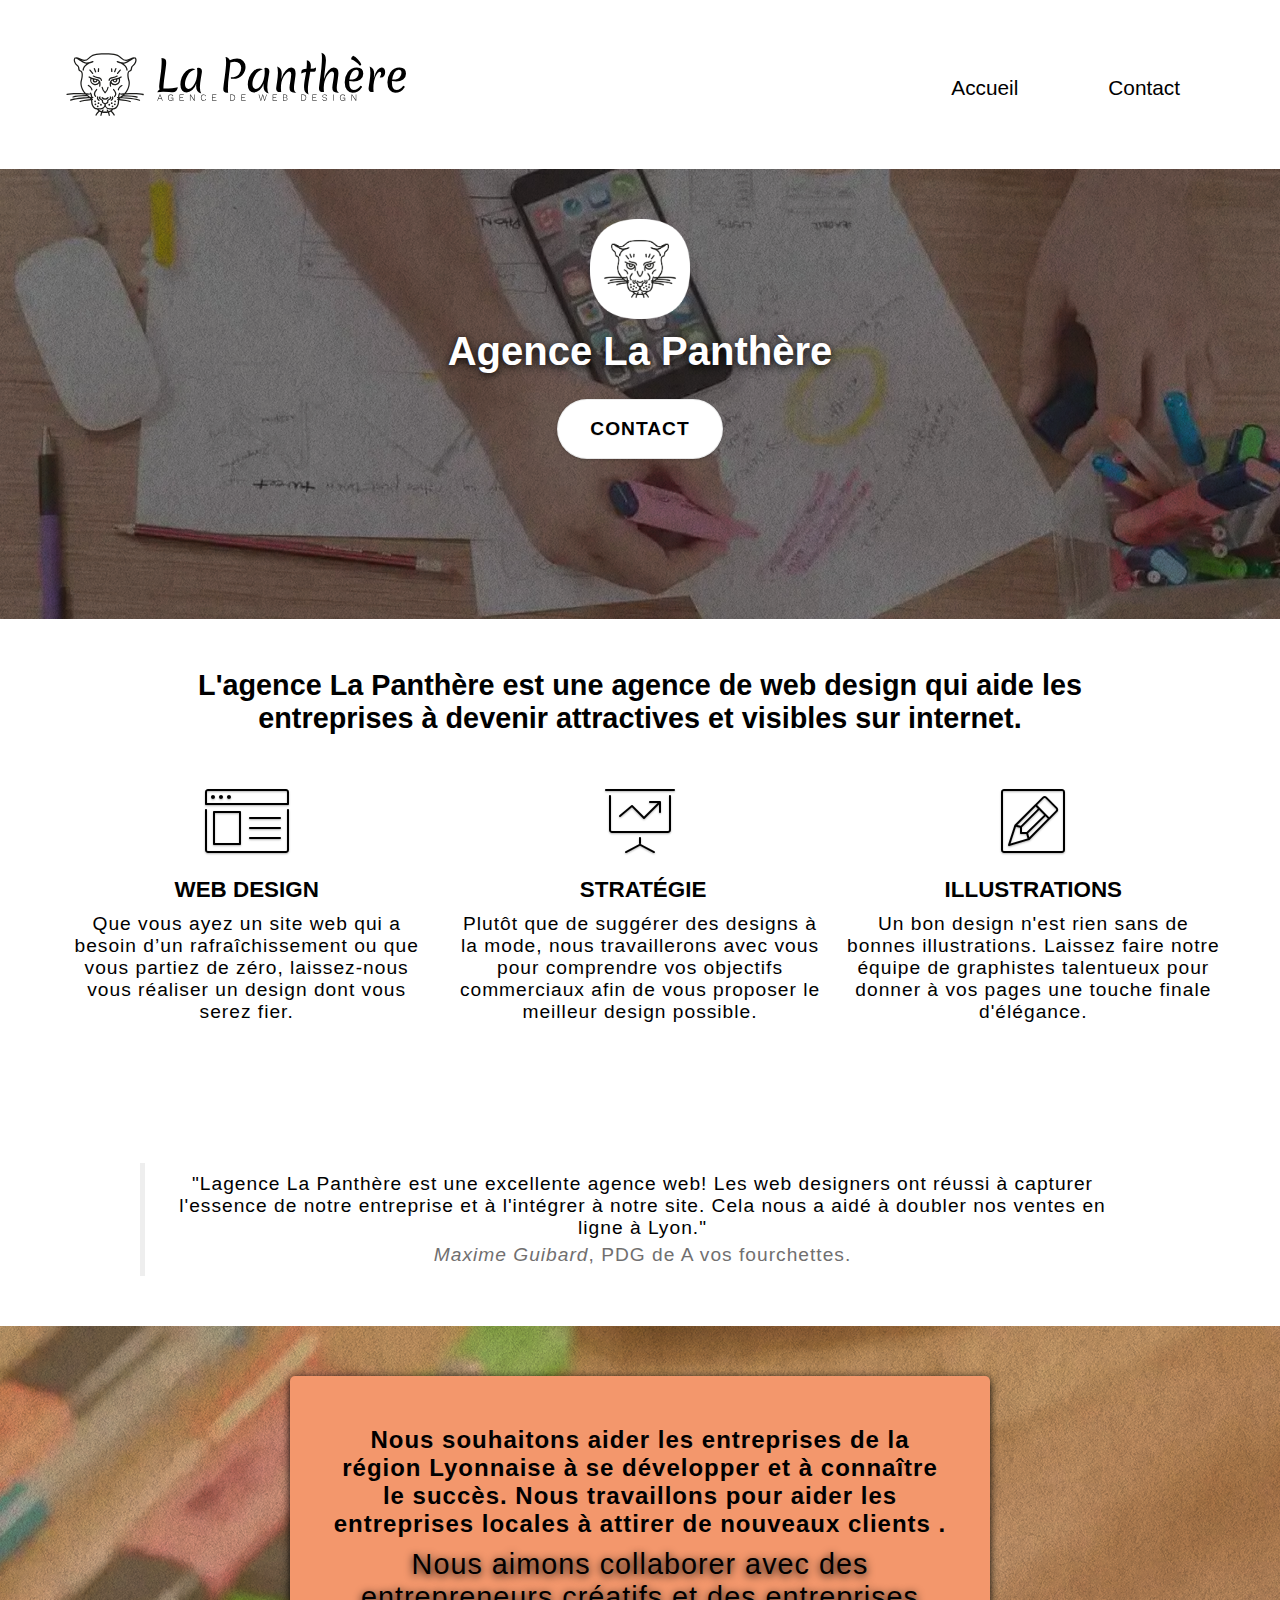
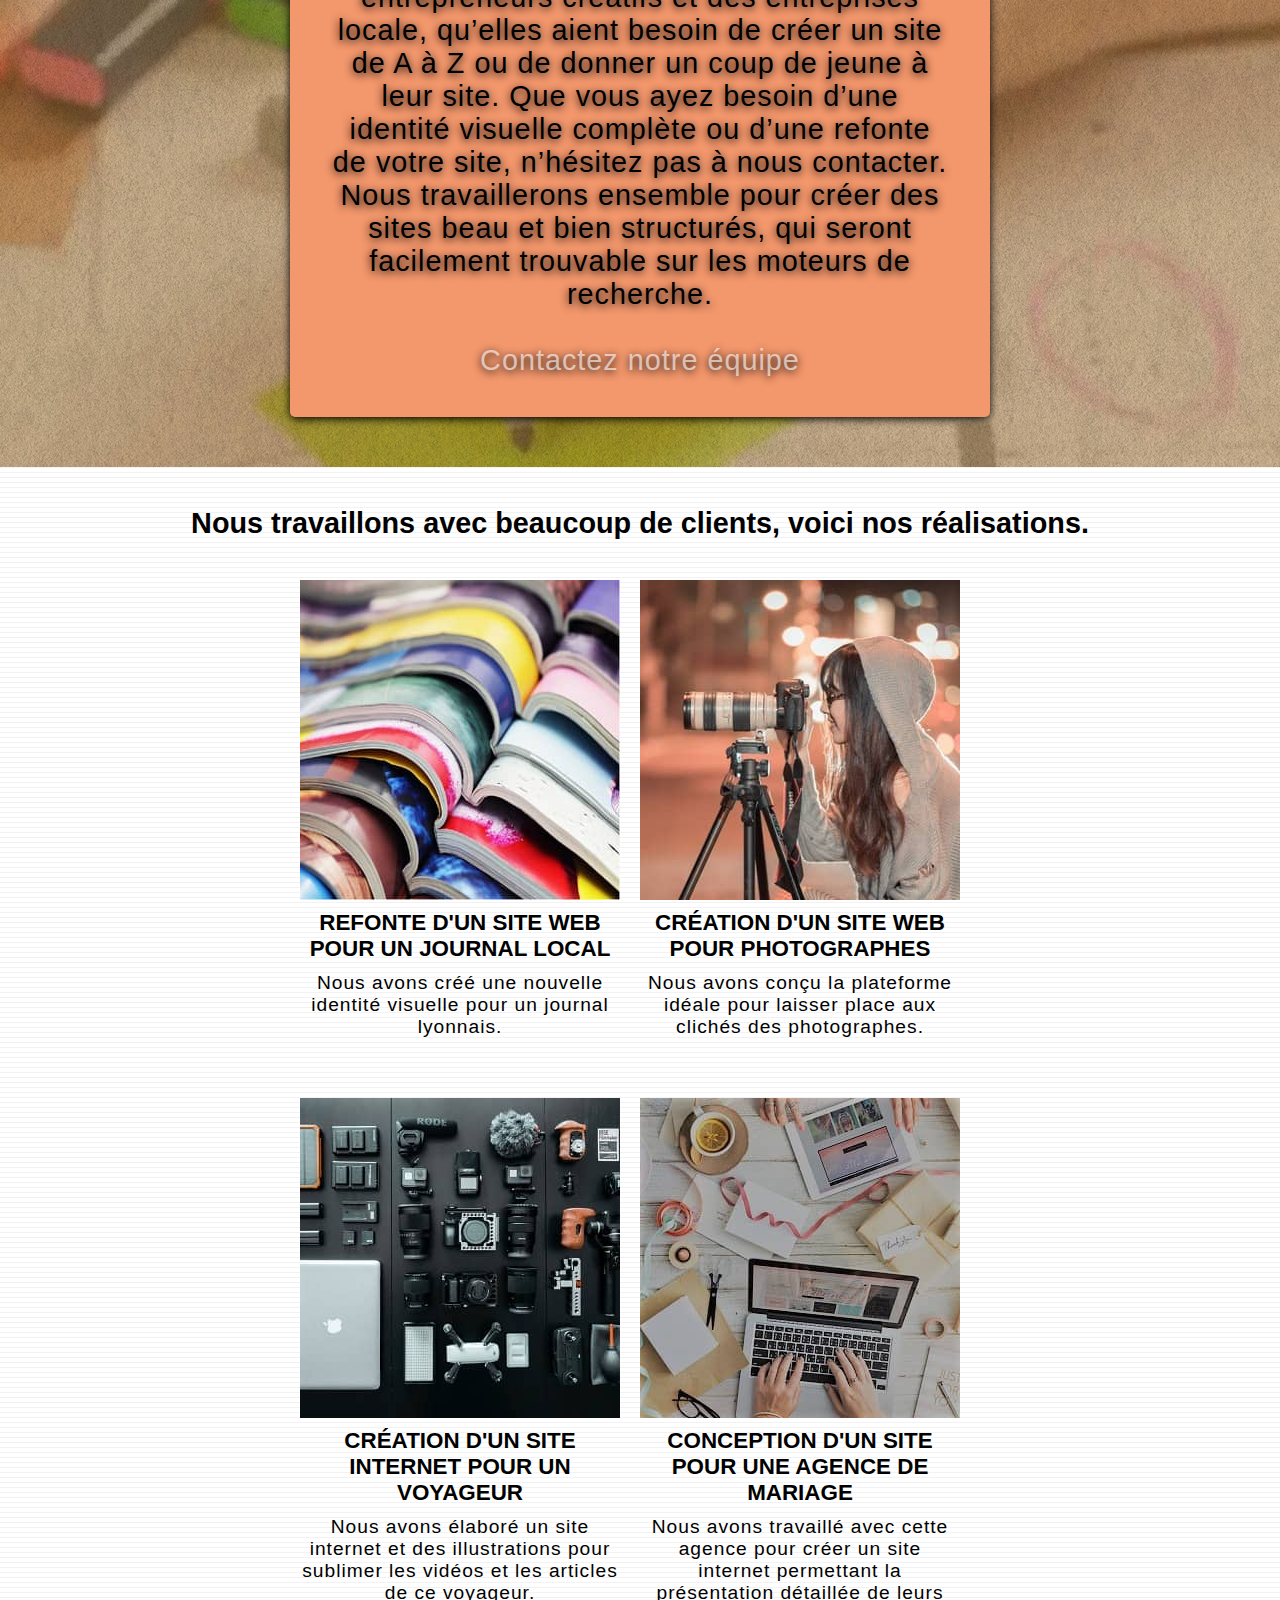
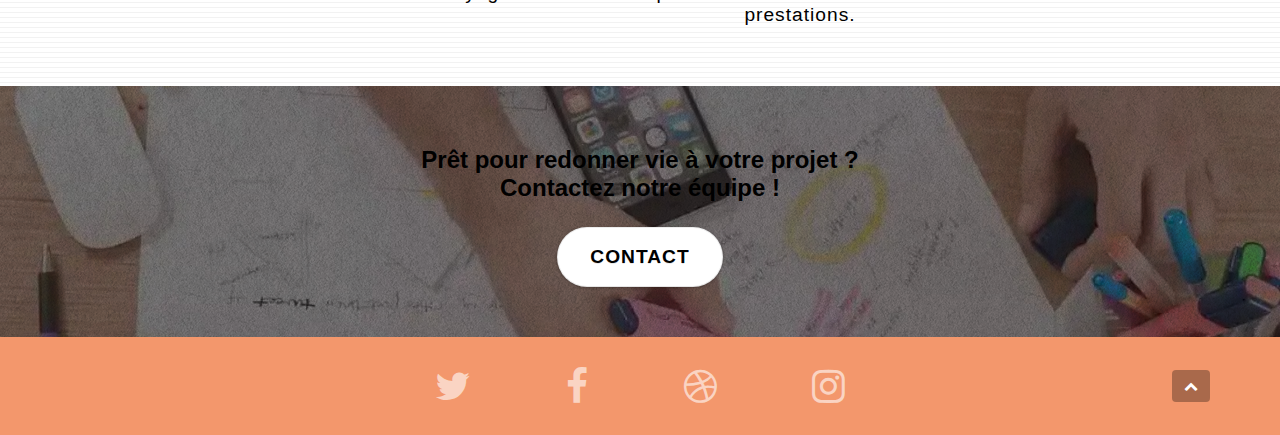
==== commit 79a311d2: "contrast for wave score" ====
--- a/index.html
+++ b/index.html
@@ -209,7 +209,7 @@
                   aider les entreprises locales à attirer de nouveaux clients
                   .<br />
                 </h2>
-                <p class="text-center white">
+                <p class="text-center white" style="color: black">
                   Nous aimons collaborer avec des entrepreneurs créatifs et des
                   entreprises locale, qu’elles aient besoin de créer un site de
                   A à Z ou de donner un coup de jeune à leur site. Que vous ayez
